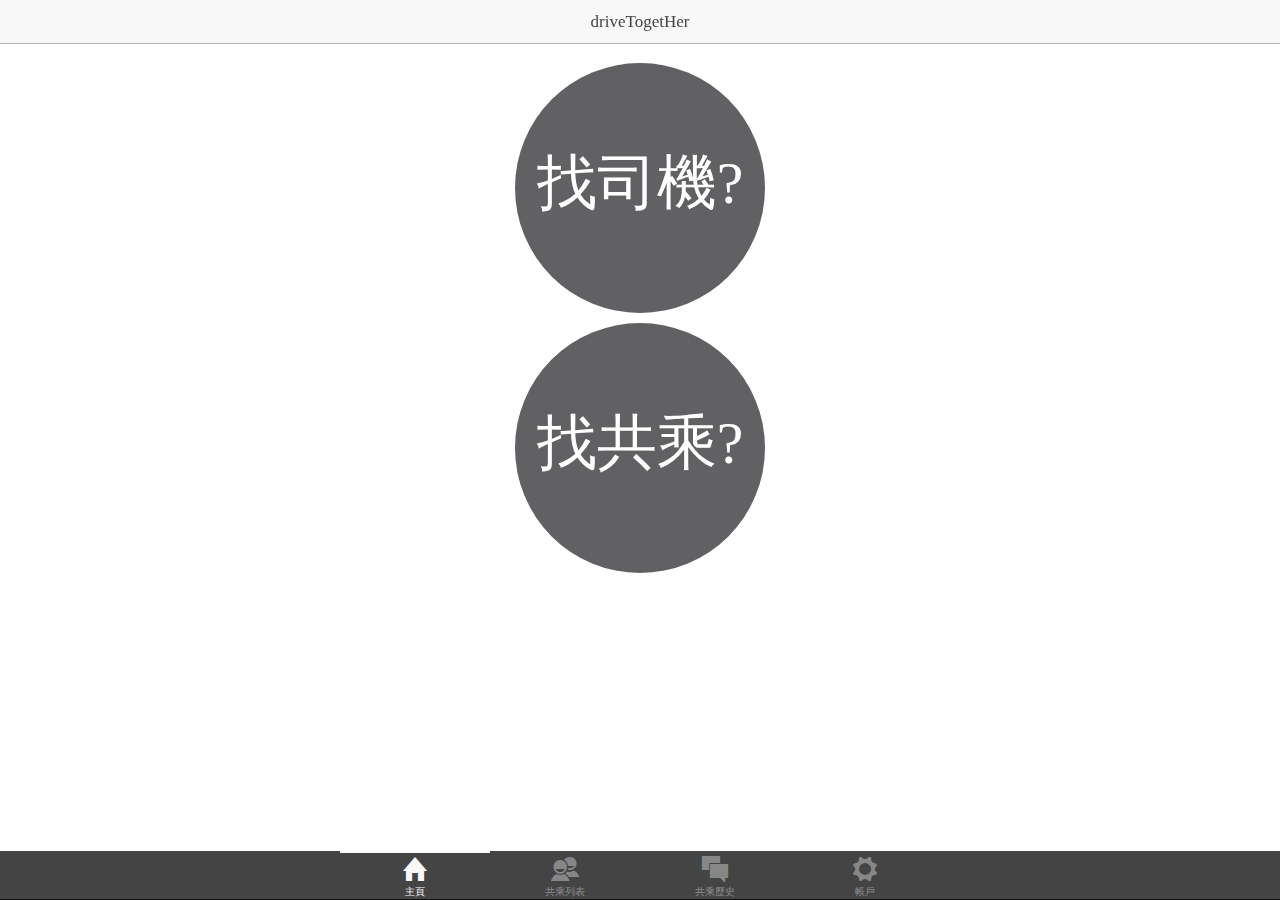
==== myApp/www/index.html @ 8c0c4105 "1.IONIC prototype 2.修改部分http.js為測試" ====
<!DOCTYPE html>
<html>
  <head>
    <meta charset="utf-8">
    <meta name="viewport" content="initial-scale=1, maximum-scale=1, user-scalable=no, width=device-width">
    <title></title>

    <link href="lib/ionic/css/ionic.css" rel="stylesheet">
    <link href="css/style.css" rel="stylesheet">

    <!-- IF using Sass (run gulp sass first), then uncomment below and remove the CSS includes above
    <link href="css/ionic.app.css" rel="stylesheet">
    -->

    <!-- ionic/angularjs js -->
    <script src="lib/ionic/js/ionic.bundle.js"></script>

    <!-- cordova script (this will be a 404 during development) -->
    <script src="cordova.js"></script>

    <!-- your app's js -->

    <script src="js/app.js"></script>
    <script src="js/controllers.js"></script>
    <script src="js/services.js"></script>
    <script src="js/passengerCtrl.js"></script>
    <script src="js/driverlistCtrl.js"></script>
    <script src="js/driveCtrl.js"></script>
    <script src="js/historyCtrl.js"></script>
  </head>
  <body ng-app="starter">
    <!--
      The nav bar that will be updated as we navigate between views.
    -->
    <ion-nav-bar class="bar-stable">
      <ion-nav-back-button>
      </ion-nav-back-button>
    </ion-nav-bar>
    <!--
      The views will be rendered in the <ion-nav-view> directive below
      Templates are in the /templates folder (but you could also
      have templates inline in this html file if you'd like).
    -->
    <ion-nav-view></ion-nav-view>
  </body>
</html>
---- myApp/www/lib/ionic/css/ionic.css ----
@charset "UTF-8";
/*!
 * Copyright 2015 Drifty Co.
 * http://drifty.com/
 *
 * Ionic, v1.3.0
 * A powerful HTML5 mobile app framework.
 * http://ionicframework.com/
 *
 * By @maxlynch, @benjsperry, @adamdbradley <3
 *
 * Licensed under the MIT license. Please see LICENSE for more information.
 *
 */
/*!
  Ionicons, v2.0.1
  Created by Ben Sperry for the Ionic Framework, http://ionicons.com/
  https://twitter.com/benjsperry  https://twitter.com/ionicframework
  MIT License: https://github.com/driftyco/ionicons

  Android-style icons originally built by Google’s
  Material Design Icons: https://github.com/google/material-design-icons
  used under CC BY http://creativecommons.org/licenses/by/4.0/
  Modified icons to fit ionicon’s grid from original.
*/
@font-face {
  font-family: "Ionicons";
  src: url("../fonts/ionicons.eot?v=2.0.1");
  src: url("../fonts/ionicons.eot?v=2.0.1#iefix") format("embedded-opentype"), url("../fonts/ionicons.ttf?v=2.0.1") format("truetype"), url("../fonts/ionicons.woff?v=2.0.1") format("woff"), url("../fonts/ionicons.woff") format("woff"), url("../fonts/ionicons.svg?v=2.0.1#Ionicons") format("svg");
  font-weight: normal;
  font-style: normal; }

.ion, .ionicons,
.ion-alert:before,
.ion-alert-circled:before,
.ion-android-add:before,
.ion-android-add-circle:before,
.ion-android-alarm-clock:before,
.ion-android-alert:before,
.ion-android-apps:before,
.ion-android-archive:before,
.ion-android-arrow-back:before,
.ion-android-arrow-down:before,
.ion-android-arrow-dropdown:before,
.ion-android-arrow-dropdown-circle:before,
.ion-android-arrow-dropleft:before,
.ion-android-arrow-dropleft-circle:before,
.ion-android-arrow-dropright:before,
.ion-android-arrow-dropright-circle:before,
.ion-android-arrow-dropup:before,
.ion-android-arrow-dropup-circle:before,
.ion-android-arrow-forward:before,
.ion-android-arrow-up:before,
.ion-android-attach:before,
.ion-android-bar:before,
.ion-android-bicycle:before,
.ion-android-boat:before,
.ion-android-bookmark:before,
.ion-android-bulb:before,
.ion-android-bus:before,
.ion-android-calendar:before,
.ion-android-call:before,
.ion-android-camera:before,
.ion-android-cancel:before,
.ion-android-car:before,
.ion-android-cart:before,
.ion-android-chat:before,
.ion-android-checkbox:before,
.ion-android-checkbox-blank:before,
.ion-android-checkbox-outline:before,
.ion-android-checkbox-outline-blank:before,
.ion-android-checkmark-circle:before,
.ion-android-clipboard:before,
.ion-android-close:before,
.ion-android-cloud:before,
.ion-android-cloud-circle:before,
.ion-android-cloud-done:before,
.ion-android-cloud-outline:before,
.ion-android-color-palette:before,
.ion-android-compass:before,
.ion-android-contact:before,
.ion-android-contacts:before,
.ion-android-contract:before,
.ion-android-create:before,
.ion-android-delete:before,
.ion-android-desktop:before,
.ion-android-document:before,
.ion-android-done:before,
.ion-android-done-all:before,
.ion-android-download:before,
.ion-android-drafts:before,
.ion-android-exit:before,
.ion-android-expand:before,
.ion-android-favorite:before,
.ion-android-favorite-outline:before,
.ion-android-film:before,
.ion-android-folder:before,
.ion-android-folder-open:before,
.ion-android-funnel:before,
.ion-android-globe:before,
.ion-android-hand:before,
.ion-android-hangout:before,
.ion-android-happy:before,
.ion-android-home:before,
.ion-android-image:before,
.ion-android-laptop:before,
.ion-android-list:before,
.ion-android-locate:before,
.ion-android-lock:before,
.ion-android-mail:before,
.ion-android-map:before,
.ion-android-menu:before,
.ion-android-microphone:before,
.ion-android-microphone-off:before,
.ion-android-more-horizontal:before,
.ion-android-more-vertical:before,
.ion-android-navigate:before,
.ion-android-notifications:before,
.ion-android-notifications-none:before,
.ion-android-notifications-off:before,
.ion-android-open:before,
.ion-android-options:before,
.ion-android-people:before,
.ion-android-person:before,
.ion-android-person-add:before,
.ion-android-phone-landscape:before,
.ion-android-phone-portrait:before,
.ion-android-pin:before,
.ion-android-plane:before,
.ion-android-playstore:before,
.ion-android-print:before,
.ion-android-radio-button-off:before,
.ion-android-radio-button-on:before,
.ion-android-refresh:before,
.ion-android-remove:before,
.ion-android-remove-circle:before,
.ion-android-restaurant:before,
.ion-android-sad:before,
.ion-android-search:before,
.ion-android-send:before,
.ion-android-settings:before,
.ion-android-share:before,
.ion-android-share-alt:before,
.ion-android-star:before,
.ion-android-star-half:before,
.ion-android-star-outline:before,
.ion-android-stopwatch:before,
.ion-android-subway:before,
.ion-android-sunny:before,
.ion-android-sync:before,
.ion-android-textsms:before,
.ion-android-time:before,
.ion-android-train:before,
.ion-android-unlock:before,
.ion-android-upload:before,
.ion-android-volume-down:before,
.ion-android-volume-mute:before,
.ion-android-volume-off:before,
.ion-android-volume-up:before,
.ion-android-walk:before,
.ion-android-warning:before,
.ion-android-watch:before,
.ion-android-wifi:before,
.ion-aperture:before,
.ion-archive:before,
.ion-arrow-down-a:before,
.ion-arrow-down-b:before,
.ion-arrow-down-c:before,
.ion-arrow-expand:before,
.ion-arrow-graph-down-left:before,
.ion-arrow-graph-down-right:before,
.ion-arrow-graph-up-left:before,
.ion-arrow-graph-up-right:before,
.ion-arrow-left-a:before,
.ion-arrow-left-b:before,
.ion-arrow-left-c:before,
.ion-arrow-move:before,
.ion-arrow-resize:before,
.ion-arrow-return-left:before,
.ion-arrow-return-right:before,
.ion-arrow-right-a:before,
.ion-arrow-right-b:before,
.ion-arrow-right-c:before,
.ion-arrow-shrink:before,
.ion-arrow-swap:before,
.ion-arrow-up-a:before,
.ion-arrow-up-b:before,
.ion-arrow-up-c:before,
.ion-asterisk:before,
.ion-at:before,
.ion-backspace:before,
.ion-backspace-outline:before,
.ion-bag:before,
.ion-battery-charging:before,
.ion-battery-empty:before,
.ion-battery-full:before,
.ion-battery-half:before,
.ion-battery-low:before,
.ion-beaker:before,
.ion-beer:before,
.ion-bluetooth:before,
.ion-bonfire:before,
.ion-bookmark:before,
.ion-bowtie:before,
.ion-briefcase:before,
.ion-bug:before,
.ion-calculator:before,
.ion-calendar:before,
.ion-camera:before,
.ion-card:before,
.ion-cash:before,
.ion-chatbox:before,
.ion-chatbox-working:before,
.ion-chatboxes:before,
.ion-chatbubble:before,
.ion-chatbubble-working:before,
.ion-chatbubbles:before,
.ion-checkmark:before,
.ion-checkmark-circled:before,
.ion-checkmark-round:before,
.ion-chevron-down:before,
.ion-chevron-left:before,
.ion-chevron-right:before,
.ion-chevron-up:before,
.ion-clipboard:before,
.ion-clock:before,
.ion-close:before,
.ion-close-circled:before,
.ion-close-round:before,
.ion-closed-captioning:before,
.ion-cloud:before,
.ion-code:before,
.ion-code-download:before,
.ion-code-working:before,
.ion-coffee:before,
.ion-compass:before,
.ion-compose:before,
.ion-connection-bars:before,
.ion-contrast:before,
.ion-crop:before,
.ion-cube:before,
.ion-disc:before,
.ion-document:before,
.ion-document-text:before,
.ion-drag:before,
.ion-earth:before,
.ion-easel:before,
.ion-edit:before,
.ion-egg:before,
.ion-eject:before,
.ion-email:before,
.ion-email-unread:before,
.ion-erlenmeyer-flask:before,
.ion-erlenmeyer-flask-bubbles:before,
.ion-eye:before,
.ion-eye-disabled:before,
.ion-female:before,
.ion-filing:before,
.ion-film-marker:before,
.ion-fireball:before,
.ion-flag:before,
.ion-flame:before,
.ion-flash:before,
.ion-flash-off:before,
.ion-folder:before,
.ion-fork:before,
.ion-fork-repo:before,
.ion-forward:before,
.ion-funnel:before,
.ion-gear-a:before,
.ion-gear-b:before,
.ion-grid:before,
.ion-hammer:before,
.ion-happy:before,
.ion-happy-outline:before,
.ion-headphone:before,
.ion-heart:before,
.ion-heart-broken:before,
.ion-help:before,
.ion-help-buoy:before,
.ion-help-circled:before,
.ion-home:before,
.ion-icecream:before,
.ion-image:before,
.ion-images:before,
.ion-information:before,
.ion-information-circled:before,
.ion-ionic:before,
.ion-ios-alarm:before,
.ion-ios-alarm-outline:before,
.ion-ios-albums:before,
.ion-ios-albums-outline:before,
.ion-ios-americanfootball:before,
.ion-ios-americanfootball-outline:before,
.ion-ios-analytics:before,
.ion-ios-analytics-outline:before,
.ion-ios-arrow-back:before,
.ion-ios-arrow-down:before,
.ion-ios-arrow-forward:before,
.ion-ios-arrow-left:before,
.ion-ios-arrow-right:before,
.ion-ios-arrow-thin-down:before,
.ion-ios-arrow-thin-left:before,
.ion-ios-arrow-thin-right:before,
.ion-ios-arrow-thin-up:before,
.ion-ios-arrow-up:before,
.ion-ios-at:before,
.ion-ios-at-outline:before,
.ion-ios-barcode:before,
.ion-ios-barcode-outline:before,
.ion-ios-baseball:before,
.ion-ios-baseball-outline:before,
.ion-ios-basketball:before,
.ion-ios-basketball-outline:before,
.ion-ios-bell:before,
.ion-ios-bell-outline:before,
.ion-ios-body:before,
.ion-ios-body-outline:before,
.ion-ios-bolt:before,
.ion-ios-bolt-outline:before,
.ion-ios-book:before,
.ion-ios-book-outline:before,
.ion-ios-bookmarks:before,
.ion-ios-bookmarks-outline:before,
.ion-ios-box:before,
.ion-ios-box-outline:before,
.ion-ios-briefcase:before,
.ion-ios-briefcase-outline:before,
.ion-ios-browsers:before,
.ion-ios-browsers-outline:before,
.ion-ios-calculator:before,
.ion-ios-calculator-outline:before,
.ion-ios-calendar:before,
.ion-ios-calendar-outline:before,
.ion-ios-camera:before,
.ion-ios-camera-outline:before,
.ion-ios-cart:before,
.ion-ios-cart-outline:before,
.ion-ios-chatboxes:before,
.ion-ios-chatboxes-outline:before,
.ion-ios-chatbubble:before,
.ion-ios-chatbubble-outline:before,
.ion-ios-checkmark:before,
.ion-ios-checkmark-empty:before,
.ion-ios-checkmark-outline:before,
.ion-ios-circle-filled:before,
.ion-ios-circle-outline:before,
.ion-ios-clock:before,
.ion-ios-clock-outline:before,
.ion-ios-close:before,
.ion-ios-close-empty:before,
.ion-ios-close-outline:before,
.ion-ios-cloud:before,
.ion-ios-cloud-download:before,
.ion-ios-cloud-download-outline:before,
.ion-ios-cloud-outline:before,
.ion-ios-cloud-upload:before,
.ion-ios-cloud-upload-outline:before,
.ion-ios-cloudy:before,
.ion-ios-cloudy-night:before,
.ion-ios-cloudy-night-outline:before,
.ion-ios-cloudy-outline:before,
.ion-ios-cog:before,
.ion-ios-cog-outline:before,
.ion-ios-color-filter:before,
.ion-ios-color-filter-outline:before,
.ion-ios-color-wand:before,
.ion-ios-color-wand-outline:before,
.ion-ios-compose:before,
.ion-ios-compose-outline:before,
.ion-ios-contact:before,
.ion-ios-contact-outline:before,
.ion-ios-copy:before,
.ion-ios-copy-outline:before,
.ion-ios-crop:before,
.ion-ios-crop-strong:before,
.ion-ios-download:before,
.ion-ios-download-outline:before,
.ion-ios-drag:before,
.ion-ios-email:before,
.ion-ios-email-outline:before,
.ion-ios-eye:before,
.ion-ios-eye-outline:before,
.ion-ios-fastforward:before,
.ion-ios-fastforward-outline:before,
.ion-ios-filing:before,
.ion-ios-filing-outline:before,
.ion-ios-film:before,
.ion-ios-film-outline:before,
.ion-ios-flag:before,
.ion-ios-flag-outline:before,
.ion-ios-flame:before,
.ion-ios-flame-outline:before,
.ion-ios-flask:before,
.ion-ios-flask-outline:before,
.ion-ios-flower:before,
.ion-ios-flower-outline:before,
.ion-ios-folder:before,
.ion-ios-folder-outline:before,
.ion-ios-football:before,
.ion-ios-football-outline:before,
.ion-ios-game-controller-a:before,
.ion-ios-game-controller-a-outline:before,
.ion-ios-game-controller-b:before,
.ion-ios-game-controller-b-outline:before,
.ion-ios-gear:before,
.ion-ios-gear-outline:before,
.ion-ios-glasses:before,
.ion-ios-glasses-outline:before,
.ion-ios-grid-view:before,
.ion-ios-grid-view-outline:before,
.ion-ios-heart:before,
.ion-ios-heart-outline:before,
.ion-ios-help:before,
.ion-ios-help-empty:before,
.ion-ios-help-outline:before,
.ion-ios-home:before,
.ion-ios-home-outline:before,
.ion-ios-infinite:before,
.ion-ios-infinite-outline:before,
.ion-ios-information:before,
.ion-ios-information-empty:before,
.ion-ios-information-outline:before,
.ion-ios-ionic-outline:before,
.ion-ios-keypad:before,
.ion-ios-keypad-outline:before,
.ion-ios-lightbulb:before,
.ion-ios-lightbulb-outline:before,
.ion-ios-list:before,
.ion-ios-list-outline:before,
.ion-ios-location:before,
.ion-ios-location-outline:before,
.ion-ios-locked:before,
.ion-ios-locked-outline:before,
.ion-ios-loop:before,
.ion-ios-loop-strong:before,
.ion-ios-medical:before,
.ion-ios-medical-outline:before,
.ion-ios-medkit:before,
.ion-ios-medkit-outline:before,
.ion-ios-mic:before,
.ion-ios-mic-off:before,
.ion-ios-mic-outline:before,
.ion-ios-minus:before,
.ion-ios-minus-empty:before,
.ion-ios-minus-outline:before,
.ion-ios-monitor:before,
.ion-ios-monitor-outline:before,
.ion-ios-moon:before,
.ion-ios-moon-outline:before,
.ion-ios-more:before,
.ion-ios-more-outline:before,
.ion-ios-musical-note:before,
.ion-ios-musical-notes:before,
.ion-ios-navigate:before,
.ion-ios-navigate-outline:before,
.ion-ios-nutrition:before,
.ion-ios-nutrition-outline:before,
.ion-ios-paper:before,
.ion-ios-paper-outline:before,
.ion-ios-paperplane:before,
.ion-ios-paperplane-outline:before,
.ion-ios-partlysunny:before,
.ion-ios-partlysunny-outline:before,
.ion-ios-pause:before,
.ion-ios-pause-outline:before,
.ion-ios-paw:before,
.ion-ios-paw-outline:before,
.ion-ios-people:before,
.ion-ios-people-outline:before,
.ion-ios-person:before,
.ion-ios-person-outline:before,
.ion-ios-personadd:before,
.ion-ios-personadd-outline:before,
.ion-ios-photos:before,
.ion-ios-photos-outline:before,
.ion-ios-pie:before,
.ion-ios-pie-outline:before,
.ion-ios-pint:before,
.ion-ios-pint-outline:before,
.ion-ios-play:before,
.ion-ios-play-outline:before,
.ion-ios-plus:before,
.ion-ios-plus-empty:before,
.ion-ios-plus-outline:before,
.ion-ios-pricetag:before,
.ion-ios-pricetag-outline:before,
.ion-ios-pricetags:before,
.ion-ios-pricetags-outline:before,
.ion-ios-printer:before,
.ion-ios-printer-outline:before,
.ion-ios-pulse:before,
.ion-ios-pulse-strong:before,
.ion-ios-rainy:before,
.ion-ios-rainy-outline:before,
.ion-ios-recording:before,
.ion-ios-recording-outline:before,
.ion-ios-redo:before,
.ion-ios-redo-outline:before,
.ion-ios-refresh:before,
.ion-ios-refresh-empty:before,
.ion-ios-refresh-outline:before,
.ion-ios-reload:before,
.ion-ios-reverse-camera:before,
.ion-ios-reverse-camera-outline:before,
.ion-ios-rewind:before,
.ion-ios-rewind-outline:before,
.ion-ios-rose:before,
.ion-ios-rose-outline:before,
.ion-ios-search:before,
.ion-ios-search-strong:before,
.ion-ios-settings:before,
.ion-ios-settings-strong:before,
.ion-ios-shuffle:before,
.ion-ios-shuffle-strong:before,
.ion-ios-skipbackward:before,
.ion-ios-skipbackward-outline:before,
.ion-ios-skipforward:before,
.ion-ios-skipforward-outline:before,
.ion-ios-snowy:before,
.ion-ios-speedometer:before,
.ion-ios-speedometer-outline:before,
.ion-ios-star:before,
.ion-ios-star-half:before,
.ion-ios-star-outline:before,
.ion-ios-stopwatch:before,
.ion-ios-stopwatch-outline:before,
.ion-ios-sunny:before,
.ion-ios-sunny-outline:before,
.ion-ios-telephone:before,
.ion-ios-telephone-outline:before,
.ion-ios-tennisball:before,
.ion-ios-tennisball-outline:before,
.ion-ios-thunderstorm:before,
.ion-ios-thunderstorm-outline:before,
.ion-ios-time:before,
.ion-ios-time-outline:before,
.ion-ios-timer:before,
.ion-ios-timer-outline:before,
.ion-ios-toggle:before,
.ion-ios-toggle-outline:before,
.ion-ios-trash:before,
.ion-ios-trash-outline:before,
.ion-ios-undo:before,
.ion-ios-undo-outline:before,
.ion-ios-unlocked:before,
.ion-ios-unlocked-outline:before,
.ion-ios-upload:before,
.ion-ios-upload-outline:before,
.ion-ios-videocam:before,
.ion-ios-videocam-outline:before,
.ion-ios-volume-high:before,
.ion-ios-volume-low:before,
.ion-ios-wineglass:before,
.ion-ios-wineglass-outline:before,
.ion-ios-world:before,
.ion-ios-world-outline:before,
.ion-ipad:before,
.ion-iphone:before,
.ion-ipod:before,
.ion-jet:before,
.ion-key:before,
.ion-knife:before,
.ion-laptop:before,
.ion-leaf:before,
.ion-levels:before,
.ion-lightbulb:before,
.ion-link:before,
.ion-load-a:before,
.ion-load-b:before,
.ion-load-c:before,
.ion-load-d:before,
.ion-location:before,
.ion-lock-combination:before,
.ion-locked:before,
.ion-log-in:before,
.ion-log-out:before,
.ion-loop:before,
.ion-magnet:before,
.ion-male:before,
.ion-man:before,
.ion-map:before,
.ion-medkit:before,
.ion-merge:before,
.ion-mic-a:before,
.ion-mic-b:before,
.ion-mic-c:before,
.ion-minus:before,
.ion-minus-circled:before,
.ion-minus-round:before,
.ion-model-s:before,
.ion-monitor:before,
.ion-more:before,
.ion-mouse:before,
.ion-music-note:before,
.ion-navicon:before,
.ion-navicon-round:before,
.ion-navigate:before,
.ion-network:before,
.ion-no-smoking:before,
.ion-nuclear:before,
.ion-outlet:before,
.ion-paintbrush:before,
.ion-paintbucket:before,
.ion-paper-airplane:before,
.ion-paperclip:before,
.ion-pause:before,
.ion-person:before,
.ion-person-add:before,
.ion-person-stalker:before,
.ion-pie-graph:before,
.ion-pin:before,
.ion-pinpoint:before,
.ion-pizza:before,
.ion-plane:before,
.ion-planet:before,
.ion-play:before,
.ion-playstation:before,
.ion-plus:before,
.ion-plus-circled:before,
.ion-plus-round:before,
.ion-podium:before,
.ion-pound:before,
.ion-power:before,
.ion-pricetag:before,
.ion-pricetags:before,
.ion-printer:before,
.ion-pull-request:before,
.ion-qr-scanner:before,
.ion-quote:before,
.ion-radio-waves:before,
.ion-record:before,
.ion-refresh:before,
.ion-reply:before,
.ion-reply-all:before,
.ion-ribbon-a:before,
.ion-ribbon-b:before,
.ion-sad:before,
.ion-sad-outline:before,
.ion-scissors:before,
.ion-search:before,
.ion-settings:before,
.ion-share:before,
.ion-shuffle:before,
.ion-skip-backward:before,
.ion-skip-forward:before,
.ion-social-android:before,
.ion-social-android-outline:before,
.ion-social-angular:before,
.ion-social-angular-outline:before,
.ion-social-apple:before,
.ion-social-apple-outline:before,
.ion-social-bitcoin:before,
.ion-social-bitcoin-outline:before,
.ion-social-buffer:before,
.ion-social-buffer-outline:before,
.ion-social-chrome:before,
.ion-social-chrome-outline:before,
.ion-social-codepen:before,
.ion-social-codepen-outline:before,
.ion-social-css3:before,
.ion-social-css3-outline:before,
.ion-social-designernews:before,
.ion-social-designernews-outline:before,
.ion-social-dribbble:before,
.ion-social-dribbble-outline:before,
.ion-social-dropbox:before,
.ion-social-dropbox-outline:before,
.ion-social-euro:before,
.ion-social-euro-outline:before,
.ion-social-facebook:before,
.ion-social-facebook-outline:before,
.ion-social-foursquare:before,
.ion-social-foursquare-outline:before,
.ion-social-freebsd-devil:before,
.ion-social-github:before,
.ion-social-github-outline:before,
.ion-social-google:before,
.ion-social-google-outline:before,
.ion-social-googleplus:before,
.ion-social-googleplus-outline:before,
.ion-social-hackernews:before,
.ion-social-hackernews-outline:before,
.ion-social-html5:before,
.ion-social-html5-outline:before,
.ion-social-instagram:before,
.ion-social-instagram-outline:before,
.ion-social-javascript:before,
.ion-social-javascript-outline:before,
.ion-social-linkedin:before,
.ion-social-linkedin-outline:before,
.ion-social-markdown:before,
.ion-social-nodejs:before,
.ion-social-octocat:before,
.ion-social-pinterest:before,
.ion-social-pinterest-outline:before,
.ion-social-python:before,
.ion-social-reddit:before,
.ion-social-reddit-outline:before,
.ion-social-rss:before,
.ion-social-rss-outline:before,
.ion-social-sass:before,
.ion-social-skype:before,
.ion-social-skype-outline:before,
.ion-social-snapchat:before,
.ion-social-snapchat-outline:before,
.ion-social-tumblr:before,
.ion-social-tumblr-outline:before,
.ion-social-tux:before,
.ion-social-twitch:before,
.ion-social-twitch-outline:before,
.ion-social-twitter:before,
.ion-social-twitter-outline:before,
.ion-social-usd:before,
.ion-social-usd-outline:before,
.ion-social-vimeo:before,
.ion-social-vimeo-outline:before,
.ion-social-whatsapp:before,
.ion-social-whatsapp-outline:before,
.ion-social-windows:before,
.ion-social-windows-outline:before,
.ion-social-wordpress:before,
.ion-social-wordpress-outline:before,
.ion-social-yahoo:before,
.ion-social-yahoo-outline:before,
.ion-social-yen:before,
.ion-social-yen-outline:before,
.ion-social-youtube:before,
.ion-social-youtube-outline:before,
.ion-soup-can:before,
.ion-soup-can-outline:before,
.ion-speakerphone:before,
.ion-speedometer:before,
.ion-spoon:before,
.ion-star:before,
.ion-stats-bars:before,
.ion-steam:before,
.ion-stop:before,
.ion-thermometer:before,
.ion-thumbsdown:before,
.ion-thumbsup:before,
.ion-toggle:before,
.ion-toggle-filled:before,
.ion-transgender:before,
.ion-trash-a:before,
.ion-trash-b:before,
.ion-trophy:before,
.ion-tshirt:before,
.ion-tshirt-outline:before,
.ion-umbrella:before,
.ion-university:before,
.ion-unlocked:before,
.ion-upload:before,
.ion-usb:before,
.ion-videocamera:before,
.ion-volume-high:before,
.ion-volume-low:before,
.ion-volume-medium:before,
.ion-volume-mute:before,
.ion-wand:before,
.ion-waterdrop:before,
.ion-wifi:before,
.ion-wineglass:before,
.ion-woman:before,
.ion-wrench:before,
.ion-xbox:before {
  display: inline-block;
  font-family: "Ionicons";
  speak: none;
  font-style: normal;
  font-weight: normal;
  font-variant: normal;
  text-transform: none;
  text-rendering: auto;
  line-height: 1;
  -webkit-font-smoothing: antialiased;
  -moz-osx-font-smoothing: grayscale; }

.ion-alert:before {
  content: ""; }

.ion-alert-circled:before {
  content: ""; }

.ion-android-add:before {
  content: ""; }

.ion-android-add-circle:before {
  content: ""; }

.ion-android-alarm-clock:before {
  content: ""; }

.ion-android-alert:before {
  content: ""; }

.ion-android-apps:before {
  content: ""; }

.ion-android-archive:before {
  content: ""; }

.ion-android-arrow-back:before {
  content: ""; }

.ion-android-arrow-down:before {
  content: ""; }

.ion-android-arrow-dropdown:before {
  content: ""; }

.ion-android-arrow-dropdown-circle:before {
  content: ""; }

.ion-android-arrow-dropleft:before {
  content: ""; }

.ion-android-arrow-dropleft-circle:before {
  content: ""; }

.ion-android-arrow-dropright:before {
  content: ""; }

.ion-android-arrow-dropright-circle:before {
  content: ""; }

.ion-android-arrow-dropup:before {
  content: ""; }

.ion-android-arrow-dropup-circle:before {
  content: ""; }

.ion-android-arrow-forward:before {
  content: ""; }

.ion-android-arrow-up:before {
  content: ""; }

.ion-android-attach:before {
  content: ""; }

.ion-android-bar:before {
  content: ""; }

.ion-android-bicycle:before {
  content: ""; }

.ion-android-boat:before {
  content: ""; }

.ion-android-bookmark:before {
  content: ""; }

.ion-android-bulb:before {
  content: ""; }

.ion-android-bus:before {
  content: ""; }

.ion-android-calendar:before {
  content: ""; }

.ion-android-call:before {
  content: ""; }

.ion-android-camera:before {
  content: ""; }

.ion-android-cancel:before {
  content: ""; }

.ion-android-car:before {
  content: ""; }

.ion-android-cart:before {
  content: ""; }

.ion-android-chat:before {
  content: ""; }

.ion-android-checkbox:before {
  content: ""; }

.ion-android-checkbox-blank:before {
  content: ""; }

.ion-android-checkbox-outline:before {
  content: ""; }

.ion-android-checkbox-outline-blank:before {
  content: ""; }

.ion-android-checkmark-circle:before {
  content: ""; }

.ion-android-clipboard:before {
  content: ""; }

.ion-android-close:before {
  content: ""; }

.ion-android-cloud:before {
  content: ""; }

.ion-android-cloud-circle:before {
  content: ""; }

.ion-android-cloud-done:before {
  content: ""; }

.ion-android-cloud-outline:before {
  content: ""; }

.ion-android-color-palette:before {
  content: ""; }

.ion-android-compass:before {
  content: ""; }

.ion-android-contact:before {
  content: ""; }

.ion-android-contacts:before {
  content: ""; }

.ion-android-contract:before {
  content: ""; }

.ion-android-create:before {
  content: ""; }

.ion-android-delete:before {
  content: ""; }

.ion-android-desktop:before {
  content: ""; }

.ion-android-document:before {
  content: ""; }

.ion-android-done:before {
  content: ""; }

.ion-android-done-all:before {
  content: ""; }

.ion-android-download:before {
  content: ""; }

.ion-android-drafts:before {
  content: ""; }

.ion-android-exit:before {
  content: ""; }

.ion-android-expand:before {
  content: ""; }

.ion-android-favorite:before {
  content: ""; }

.ion-android-favorite-outline:before {
  content: ""; }

.ion-android-film:before {
  content: ""; }

.ion-android-folder:before {
  content: ""; }

.ion-android-folder-open:before {
  content: ""; }

.ion-android-funnel:before {
  content: ""; }

.ion-android-globe:before {
  content: ""; }

.ion-android-hand:before {
  content: ""; }

.ion-android-hangout:before {
  content: ""; }

.ion-android-happy:before {
  content: ""; }

.ion-android-home:before {
  content: ""; }

.ion-android-image:before {
  content: ""; }

.ion-android-laptop:before {
  content: ""; }

.ion-android-list:before {
  content: ""; }

.ion-android-locate:before {
  content: ""; }

.ion-android-lock:before {
  content: ""; }

.ion-android-mail:before {
  content: ""; }

.ion-android-map:before {
  content: ""; }

.ion-android-menu:before {
  content: ""; }

.ion-android-microphone:before {
  content: ""; }

.ion-android-microphone-off:before {
  content: ""; }

.ion-android-more-horizontal:before {
  content: ""; }

.ion-android-more-vertical:before {
  content: ""; }

.ion-android-navigate:before {
  content: ""; }

.ion-android-notifications:before {
  content: ""; }

.ion-android-notifications-none:before {
  content: ""; }

.ion-android-notifications-off:before {
  content: ""; }

.ion-android-open:before {
  content: ""; }

.ion-android-options:before {
  content: ""; }

.ion-android-people:before {
  content: ""; }

.ion-android-person:before {
  content: ""; }

.ion-android-person-add:before {
  content: ""; }

.ion-android-phone-landscape:before {
  content: ""; }

.ion-android-phone-portrait:before {
  content: ""; }

.ion-android-pin:before {
  content: ""; }

.ion-android-plane:before {
  content: ""; }

.ion-android-playstore:before {
  content: ""; }

.ion-android-print:before {
  content: ""; }

.ion-android-radio-button-off:before {
  content: ""; }

.ion-android-radio-button-on:before {
  content: ""; }

.ion-android-refresh:before {
  content: ""; }

.ion-android-remove:before {
  content: ""; }

.ion-android-remove-circle:before {
  content: ""; }

.ion-android-restaurant:before {
  content: ""; }

.ion-android-sad:before {
  content: ""; }

.ion-android-search:before {
  content: ""; }

.ion-android-send:before {
  content: ""; }

.ion-android-settings:before {
  content: ""; }

.ion-android-share:before {
  content: ""; }

.ion-android-share-alt:before {
  content: ""; }

.ion-android-star:before {
  content: ""; }

.ion-android-star-half:before {
  content: ""; }

.ion-android-star-outline:before {
  content: ""; }

.ion-android-stopwatch:before {
  content: ""; }

.ion-android-subway:before {
  content: ""; }

.ion-android-sunny:before {
  content: ""; }

.ion-android-sync:before {
  content: ""; }

.ion-android-textsms:before {
  content: ""; }

.ion-android-time:before {
  content: ""; }

.ion-android-train:before {
  content: ""; }

.ion-android-unlock:before {
  content: ""; }

.ion-android-upload:before {
  content: ""; }

.ion-android-volume-down:before {
  content: ""; }

.ion-android-volume-mute:before {
  content: ""; }

.ion-android-volume-off:before {
  content: ""; }

.ion-android-volume-up:before {
  content: ""; }

.ion-android-walk:before {
  content: ""; }

.ion-android-warning:before {
  content: ""; }

.ion-android-watch:before {
  content: ""; }

.ion-android-wifi:before {
  content: ""; }

.ion-aperture:before {
  content: ""; }

.ion-archive:before {
  content: ""; }

.ion-arrow-down-a:before {
  content: ""; }

.ion-arrow-down-b:before {
  content: ""; }

.ion-arrow-down-c:before {
  content: ""; }

.ion-arrow-expand:before {
  content: ""; }

.ion-arrow-graph-down-left:before {
  content: ""; }

.ion-arrow-graph-down-right:before {
  content: ""; }

.ion-arrow-graph-up-left:before {
  content: ""; }

.ion-arrow-graph-up-right:before {
  content: ""; }

.ion-arrow-left-a:before {
  content: ""; }

.ion-arrow-left-b:before {
  content: ""; }

.ion-arrow-left-c:before {
  content: ""; }

.ion-arrow-move:before {
  content: ""; }

.ion-arrow-resize:before {
  content: ""; }

.ion-arrow-return-left:before {
  content: ""; }

.ion-arrow-return-right:before {
  content: ""; }

.ion-arrow-right-a:before {
  content: ""; }

.ion-arrow-right-b:before {
  content: ""; }

.ion-arrow-right-c:before {
  content: ""; }

.ion-arrow-shrink:before {
  content: ""; }

.ion-arrow-swap:before {
  content: ""; }

.ion-arrow-up-a:before {
  content: ""; }

.ion-arrow-up-b:before {
  content: ""; }

.ion-arrow-up-c:before {
  content: ""; }

.ion-asterisk:before {
  content: ""; }

.ion-at:before {
  content: ""; }

.ion-backspace:before {
  content: ""; }

.ion-backspace-outline:before {
  content: ""; }

.ion-bag:before {
  content: ""; }

.ion-battery-charging:before {
  content: ""; }

.ion-battery-empty:before {
  content: ""; }

.ion-battery-full:before {
  content: ""; }

.ion-battery-half:before {
  content: ""; }

.ion-battery-low:before {
  content: ""; }

.ion-beaker:before {
  content: ""; }

.ion-beer:before {
  content: ""; }

.ion-bluetooth:before {
  content: ""; }

.ion-bonfire:before {
  content: ""; }

.ion-bookmark:before {
  content: ""; }

.ion-bowtie:before {
  content: ""; }

.ion-briefcase:before {
  content: ""; }

.ion-bug:before {
  content: ""; }

.ion-calculator:before {
  content: ""; }

.ion-calendar:before {
  content: ""; }

.ion-camera:before {
  content: ""; }

.ion-card:before {
  content: ""; }

.ion-cash:before {
  content: ""; }

.ion-chatbox:before {
  content: ""; }

.ion-chatbox-working:before {
  content: ""; }

.ion-chatboxes:before {
  content: ""; }

.ion-chatbubble:before {
  content: ""; }

.ion-chatbubble-working:before {
  content: ""; }

.ion-chatbubbles:before {
  content: ""; }

.ion-checkmark:before {
  content: ""; }

.ion-checkmark-circled:before {
  content: ""; }

.ion-checkmark-round:before {
  content: ""; }

.ion-chevron-down:before {
  content: ""; }

.ion-chevron-left:before {
  content: ""; }

.ion-chevron-right:before {
  content: ""; }

.ion-chevron-up:before {
  content: ""; }

.ion-clipboard:before {
  content: ""; }

.ion-clock:before {
  content: ""; }

.ion-close:before {
  content: ""; }

.ion-close-circled:before {
  content: ""; }

.ion-close-round:before {
  content: ""; }

.ion-closed-captioning:before {
  content: ""; }

.ion-cloud:before {
  content: ""; }

.ion-code:before {
  content: ""; }

.ion-code-download:before {
  content: ""; }

.ion-code-working:before {
  content: ""; }

.ion-coffee:before {
  content: ""; }

.ion-compass:before {
  content: ""; }

.ion-compose:before {
  content: ""; }

.ion-connection-bars:before {
  content: ""; }

.ion-contrast:before {
  content: ""; }

.ion-crop:before {
  content: ""; }

.ion-cube:before {
  content: ""; }

.ion-disc:before {
  content: ""; }

.ion-document:before {
  content: ""; }

.ion-document-text:before {
  content: ""; }

.ion-drag:before {
  content: ""; }

.ion-earth:before {
  content: ""; }

.ion-easel:before {
  content: ""; }

.ion-edit:before {
  content: ""; }

.ion-egg:before {
  content: ""; }

.ion-eject:before {
  content: ""; }

.ion-email:before {
  content: ""; }

.ion-email-unread:before {
  content: ""; }

.ion-erlenmeyer-flask:before {
  content: ""; }

.ion-erlenmeyer-flask-bubbles:before {
  content: ""; }

.ion-eye:before {
  content: ""; }

.ion-eye-disabled:before {
  content: ""; }

.ion-female:before {
  content: ""; }

.ion-filing:before {
  content: ""; }

.ion-film-marker:before {
  content: ""; }

.ion-fireball:before {
  content: ""; }

.ion-flag:before {
  content: ""; }

.ion-flame:before {
  content: ""; }

.ion-flash:before {
  content: ""; }

.ion-flash-off:before {
  content: ""; }

.ion-folder:before {
  content: ""; }

.ion-fork:before {
  content: ""; }

.ion-fork-repo:before {
  content: ""; }

.ion-forward:before {
  content: ""; }

.ion-funnel:before {
  content: ""; }

.ion-gear-a:before {
  content: ""; }

.ion-gear-b:before {
  content: ""; }

.ion-grid:before {
  content: ""; }

.ion-hammer:before {
  content: ""; }

.ion-happy:before {
  content: ""; }

.ion-happy-outline:before {
  content: ""; }

.ion-headphone:before {
  content: ""; }

.ion-heart:before {
  content: ""; }

.ion-heart-broken:before {
  content: ""; }

.ion-help:before {
  content: ""; }

.ion-help-buoy:before {
  content: ""; }

.ion-help-circled:before {
  content: ""; }

.ion-home:before {
  content: ""; }

.ion-icecream:before {
  content: ""; }

.ion-image:before {
  content: ""; }

.ion-images:before {
  content: ""; }

.ion-information:before {
  content: ""; }

.ion-information-circled:before {
  content: ""; }

.ion-ionic:before {
  content: ""; }

.ion-ios-alarm:before {
  content: ""; }

.ion-ios-alarm-outline:before {
  content: ""; }

.ion-ios-albums:before {
  content: ""; }

.ion-ios-albums-outline:before {
  content: ""; }

.ion-ios-americanfootball:before {
  content: ""; }

.ion-ios-americanfootball-outline:before {
  content: ""; }

.ion-ios-analytics:before {
  content: ""; }

.ion-ios-analytics-outline:before {
  content: ""; }

.ion-ios-arrow-back:before {
  content: ""; }

.ion-ios-arrow-down:before {
  content: ""; }

.ion-ios-arrow-forward:before {
  content: ""; }

.ion-ios-arrow-left:before {
  content: ""; }

.ion-ios-arrow-right:before {
  content: ""; }

.ion-ios-arrow-thin-down:before {
  content: ""; }

.ion-ios-arrow-thin-left:before {
  content: ""; }

.ion-ios-arrow-thin-right:before {
  content: ""; }

.ion-ios-arrow-thin-up:before {
  content: ""; }

.ion-ios-arrow-up:before {
  content: ""; }

.ion-ios-at:before {
  content: ""; }

.ion-ios-at-outline:before {
  content: ""; }

.ion-ios-barcode:before {
  content: ""; }

.ion-ios-barcode-outline:before {
  content: ""; }

.ion-ios-baseball:before {
  content: ""; }

.ion-ios-baseball-outline:before {
  content: ""; }

.ion-ios-basketball:before {
  content: ""; }

.ion-ios-basketball-outline:before {
  content: ""; }

.ion-ios-bell:before {
  content: ""; }

.ion-ios-bell-outline:before {
  content: ""; }

.ion-ios-body:before {
  content: ""; }

.ion-ios-body-outline:before {
  content: ""; }

.ion-ios-bolt:before {
  content: ""; }

.ion-ios-bolt-outline:before {
  content: ""; }

.ion-ios-book:before {
  content: ""; }

.ion-ios-book-outline:before {
  content: ""; }

.ion-ios-bookmarks:before {
  content: ""; }

.ion-ios-bookmarks-outline:before {
  content: ""; }

.ion-ios-box:before {
  content: ""; }

.ion-ios-box-outline:before {
  content: ""; }

.ion-ios-briefcase:before {
  content: ""; }

.ion-ios-briefcase-outline:before {
  content: ""; }

.ion-ios-browsers:before {
  content: ""; }

.ion-ios-browsers-outline:before {
  content: ""; }

.ion-ios-calculator:before {
  content: ""; }

.ion-ios-calculator-outline:before {
  content: ""; }

.ion-ios-calendar:before {
  content: ""; }

.ion-ios-calendar-outline:before {
  content: ""; }

.ion-ios-camera:before {
  content: ""; }

.ion-ios-camera-outline:before {
  content: ""; }

.ion-ios-cart:before {
  content: ""; }

.ion-ios-cart-outline:before {
  content: ""; }

.ion-ios-chatboxes:before {
  content: ""; }

.ion-ios-chatboxes-outline:before {
  content: ""; }

.ion-ios-chatbubble:before {
  content: ""; }

.ion-ios-chatbubble-outline:before {
  content: ""; }

.ion-ios-checkmark:before {
  content: ""; }

.ion-ios-checkmark-empty:before {
  content: ""; }

.ion-ios-checkmark-outline:before {
  content: ""; }

.ion-ios-circle-filled:before {
  content: ""; }

.ion-ios-circle-outline:before {
  content: ""; }

.ion-ios-clock:before {
  content: ""; }

.ion-ios-clock-outline:before {
  content: ""; }

.ion-ios-close:before {
  content: ""; }

.ion-ios-close-empty:before {
  content: ""; }

.ion-ios-close-outline:before {
  content: ""; }

.ion-ios-cloud:before {
  content: ""; }

.ion-ios-cloud-download:before {
  content: ""; }

.ion-ios-cloud-download-outline:before {
  content: ""; }

.ion-ios-cloud-outline:before {
  content: ""; }

.ion-ios-cloud-upload:before {
  content: ""; }

.ion-ios-cloud-upload-outline:before {
  content: ""; }

.ion-ios-cloudy:before {
  content: ""; }

.ion-ios-cloudy-night:before {
  content: ""; }

.ion-ios-cloudy-night-outline:before {
  content: ""; }

.ion-ios-cloudy-outline:before {
  content: ""; }

.ion-ios-cog:before {
  content: ""; }

.ion-ios-cog-outline:before {
  content: ""; }

.ion-ios-color-filter:before {
  content: ""; }

.ion-ios-color-filter-outline:before {
  content: ""; }

.ion-ios-color-wand:before {
  content: ""; }

.ion-ios-color-wand-outline:before {
  content: ""; }

.ion-ios-compose:before {
  content: ""; }

.ion-ios-compose-outline:before {
  content: ""; }

.ion-ios-contact:before {
  content: ""; }

.ion-ios-contact-outline:before {
  content: ""; }

.ion-ios-copy:before {
  content: ""; }

.ion-ios-copy-outline:before {
  content: ""; }

.ion-ios-crop:before {
  content: ""; }

.ion-ios-crop-strong:before {
  content: ""; }

.ion-ios-download:before {
  content: ""; }

.ion-ios-download-outline:before {
  content: ""; }

.ion-ios-drag:before {
  content: ""; }

.ion-ios-email:before {
  content: ""; }

.ion-ios-email-outline:before {
  content: ""; }

.ion-ios-eye:before {
  content: ""; }

.ion-ios-eye-outline:before {
  content: ""; }

.ion-ios-fastforward:before {
  content: ""; }

.ion-ios-fastforward-outline:before {
  content: ""; }

.ion-ios-filing:before {
  content: ""; }

.ion-ios-filing-outline:before {
  content: ""; }

.ion-ios-film:before {
  content: ""; }

.ion-ios-film-outline:before {
  content: ""; }

.ion-ios-flag:before {
  content: ""; }

.ion-ios-flag-outline:before {
  content: ""; }

.ion-ios-flame:before {
  content: ""; }

.ion-ios-flame-outline:before {
  content: ""; }

.ion-ios-flask:before {
  content: ""; }

.ion-ios-flask-outline:before {
  content: ""; }

.ion-ios-flower:before {
  content: ""; }

.ion-ios-flower-outline:before {
  content: ""; }

.ion-ios-folder:before {
  content: ""; }

.ion-ios-folder-outline:before {
  content: ""; }

.ion-ios-football:before {
  content: ""; }

.ion-ios-football-outline:before {
  content: ""; }

.ion-ios-game-controller-a:before {
  content: ""; }

.ion-ios-game-controller-a-outline:before {
  content: ""; }

.ion-ios-game-controller-b:before {
  content: ""; }

.ion-ios-game-controller-b-outline:before {
  content: ""; }

.ion-ios-gear:before {
  content: ""; }

.ion-ios-gear-outline:before {
  content: ""; }

.ion-ios-glasses:before {
  content: ""; }

.ion-ios-glasses-outline:before {
  content: ""; }

.ion-ios-grid-view:before {
  content: ""; }

.ion-ios-grid-view-outline:before {
  content: ""; }

.ion-ios-heart:before {
  content: ""; }

.ion-ios-heart-outline:before {
  content: ""; }

.ion-ios-help:before {
  content: ""; }

.ion-ios-help-empty:before {
  content: ""; }

.ion-ios-help-outline:before {
  content: ""; }

.ion-ios-home:before {
  content: ""; }

.ion-ios-home-outline:before {
  content: ""; }

.ion-ios-infinite:before {
  content: ""; }

.ion-ios-infinite-outline:before {
  content: ""; }

.ion-ios-information:before {
  content: ""; }

.ion-ios-information-empty:before {
  content: ""; }

.ion-ios-information-outline:before {
  content: ""; }

.ion-ios-ionic-outline:before {
  content: ""; }

.ion-ios-keypad:before {
  content: ""; }

.ion-ios-keypad-outline:before {
  content: ""; }

.ion-ios-lightbulb:before {
  content: ""; }

.ion-ios-lightbulb-outline:before {
  content: ""; }

.ion-ios-list:before {
  content: ""; }

.ion-ios-list-outline:before {
  content: ""; }

.ion-ios-location:before {
  content: ""; }

.ion-ios-location-outline:before {
  content: ""; }

.ion-ios-locked:before {
  content: ""; }

.ion-ios-locked-outline:before {
  content: ""; }

.ion-ios-loop:before {
  content: ""; }

.ion-ios-loop-strong:before {
  content: ""; }

.ion-ios-medical:before {
  content: ""; }

.ion-ios-medical-outline:before {
  content: ""; }

.ion-ios-medkit:before {
  content: ""; }

.ion-ios-medkit-outline:before {
  content: ""; }

.ion-ios-mic:before {
  content: ""; }

.ion-ios-mic-off:before {
  content: ""; }

.ion-ios-mic-outline:before {
  content: ""; }

.ion-ios-minus:before {
  content: ""; }

.ion-ios-minus-empty:before {
  content: ""; }

.ion-ios-minus-outline:before {
  content: ""; }

.ion-ios-monitor:before {
  content: ""; }

.ion-ios-monitor-outline:before {
  content: ""; }

.ion-ios-moon:before {
  content: ""; }

.ion-ios-moon-outline:before {
  content: ""; }

.ion-ios-more:before {
  content: ""; }

.ion-ios-more-outline:before {
  content: ""; }

.ion-ios-musical-note:before {
  content: ""; }

.ion-ios-musical-notes:before {
  content: ""; }

.ion-ios-navigate:before {
  content: ""; }

.ion-ios-navigate-outline:before {
  content: ""; }

.ion-ios-nutrition:before {
  content: ""; }

.ion-ios-nutrition-outline:before {
  content: ""; }

.ion-ios-paper:before {
  content: ""; }

.ion-ios-paper-outline:before {
  content: ""; }

.ion-ios-paperplane:before {
  content: ""; }

.ion-ios-paperplane-outline:before {
  content: ""; }

.ion-ios-partlysunny:before {
  content: ""; }

.ion-ios-partlysunny-outline:before {
  content: ""; }

.ion-ios-pause:before {
  content: ""; }

.ion-ios-pause-outline:before {
  content: ""; }

.ion-ios-paw:before {
  content: ""; }

.ion-ios-paw-outline:before {
  content: ""; }

.ion-ios-people:before {
  content: ""; }

.ion-ios-people-outline:before {
  content: ""; }

.ion-ios-person:before {
  content: ""; }

.ion-ios-person-outline:before {
  content: ""; }

.ion-ios-personadd:before {
  content: ""; }

.ion-ios-personadd-outline:before {
  content: ""; }

.ion-ios-photos:before {
  content: ""; }

.ion-ios-photos-outline:before {
  content: ""; }

.ion-ios-pie:before {
  content: ""; }

.ion-ios-pie-outline:before {
  content: ""; }

.ion-ios-pint:before {
  content: ""; }

.ion-ios-pint-outline:before {
  content: ""; }

.ion-ios-play:before {
  content: ""; }

.ion-ios-play-outline:before {
  content: ""; }

.ion-ios-plus:before {
  content: ""; }

.ion-ios-plus-empty:before {
  content: ""; }

.ion-ios-plus-outline:before {
  content: ""; }

.ion-ios-pricetag:before {
  content: ""; }

.ion-ios-pricetag-outline:before {
  content: ""; }

.ion-ios-pricetags:before {
  content: ""; }

.ion-ios-pricetags-outline:before {
  content: ""; }

.ion-ios-printer:before {
  content: ""; }

.ion-ios-printer-outline:before {
  content: ""; }

.ion-ios-pulse:before {
  content: ""; }

.ion-ios-pulse-strong:before {
  content: ""; }

.ion-ios-rainy:before {
  content: ""; }

.ion-ios-rainy-outline:before {
  content: ""; }

.ion-ios-recording:before {
  content: ""; }

.ion-ios-recording-outline:before {
  content: ""; }

.ion-ios-redo:before {
  content: ""; }

.ion-ios-redo-outline:before {
  content: ""; }

.ion-ios-refresh:before {
  content: ""; }

.ion-ios-refresh-empty:before {
  content: ""; }

.ion-ios-refresh-outline:before {
  content: ""; }

.ion-ios-reload:before {
  content: ""; }

.ion-ios-reverse-camera:before {
  content: ""; }

.ion-ios-reverse-camera-outline:before {
  content: ""; }

.ion-ios-rewind:before {
  content: ""; }

.ion-ios-rewind-outline:before {
  content: ""; }

.ion-ios-rose:before {
  content: ""; }

.ion-ios-rose-outline:before {
  content: ""; }

.ion-ios-search:before {
  content: ""; }

.ion-ios-search-strong:before {
  content: ""; }

.ion-ios-settings:before {
  content: ""; }

.ion-ios-settings-strong:before {
  content: ""; }

.ion-ios-shuffle:before {
  content: ""; }

.ion-ios-shuffle-strong:before {
  content: ""; }

.ion-ios-skipbackward:before {
  content: ""; }

.ion-ios-skipbackward-outline:before {
  content: ""; }

.ion-ios-skipforward:before {
  content: ""; }

.ion-ios-skipforward-outline:before {
  content: ""; }

.ion-ios-snowy:before {
  content: ""; }

.ion-ios-speedometer:before {
  content: ""; }

.ion-ios-speedometer-outline:before {
  content: ""; }

.ion-ios-star:before {
  content: ""; }

.ion-ios-star-half:before {
  content: ""; }

.ion-ios-star-outline:before {
  content: ""; }

.ion-ios-stopwatch:before {
  content: ""; }

.ion-ios-stopwatch-outline:before {
  content: ""; }

.ion-ios-sunny:before {
  content: ""; }

.ion-ios-sunny-outline:before {
  content: ""; }

.ion-ios-telephone:before {
  content: ""; }

.ion-ios-telephone-outline:before {
  content: ""; }

.ion-ios-tennisball:before {
  content: ""; }

.ion-ios-tennisball-outline:before {
  content: ""; }

.ion-ios-thunderstorm:before {
  content: ""; }

.ion-ios-thunderstorm-outline:before {
  content: ""; }

.ion-ios-time:before {
  content: ""; }

.ion-ios-time-outline:before {
  content: ""; }

.ion-ios-timer:before {
  content: ""; }

.ion-ios-timer-outline:before {
  content: ""; }

.ion-ios-toggle:before {
  content: ""; }

.ion-ios-toggle-outline:before {
  content: ""; }

.ion-ios-trash:before {
  content: ""; }

.ion-ios-trash-outline:before {
  content: ""; }

.ion-ios-undo:before {
  content: ""; }

.ion-ios-undo-outline:before {
  content: ""; }

.ion-ios-unlocked:before {
  content: ""; }

.ion-ios-unlocked-outline:before {
  content: ""; }

.ion-ios-upload:before {
  content: ""; }

.ion-ios-upload-outline:before {
  content: ""; }

.ion-ios-videocam:before {
  content: ""; }

.ion-ios-videocam-outline:before {
  content: ""; }

.ion-ios-volume-high:before {
  content: ""; }

.ion-ios-volume-low:before {
  content: ""; }

.ion-ios-wineglass:before {
  content: ""; }

.ion-ios-wineglass-outline:before {
  content: ""; }

.ion-ios-world:before {
  content: ""; }

.ion-ios-world-outline:before {
  content: ""; }

.ion-ipad:before {
  content: ""; }

.ion-iphone:before {
  content: ""; }

.ion-ipod:before {
  content: ""; }

.ion-jet:before {
  content: ""; }

.ion-key:before {
  content: ""; }

.ion-knife:before {
  content: ""; }

.ion-laptop:before {
  content: ""; }

.ion-leaf:before {
  content: ""; }

.ion-levels:before {
  content: ""; }

.ion-lightbulb:before {
  content: ""; }

.ion-link:before {
  content: ""; }

.ion-load-a:before {
  content: ""; }

.ion-load-b:before {
  content: ""; }

.ion-load-c:before {
  content: ""; }

.ion-load-d:before {
  content: ""; }

.ion-location:before {
  content: ""; }

.ion-lock-combination:before {
  content: ""; }

.ion-locked:before {
  content: ""; }

.ion-log-in:before {
  content: ""; }

.ion-log-out:before {
  content: ""; }

.ion-loop:before {
  content: ""; }

.ion-magnet:before {
  content: ""; }

.ion-male:before {
  content: ""; }

.ion-man:before {
  content: ""; }

.ion-map:before {
  content: ""; }

.ion-medkit:before {
  content: ""; }

.ion-merge:before {
  content: ""; }

.ion-mic-a:before {
  content: ""; }

.ion-mic-b:before {
  content: ""; }

.ion-mic-c:before {
  content: ""; }

.ion-minus:before {
  content: ""; }

.ion-minus-circled:before {
  content: ""; }

.ion-minus-round:before {
  content: ""; }

.ion-model-s:before {
  content: ""; }

.ion-monitor:before {
  content: ""; }

.ion-more:before {
  content: ""; }

.ion-mouse:before {
  content: ""; }

.ion-music-note:before {
  content: ""; }

.ion-navicon:before {
  content: ""; }

.ion-navicon-round:before {
  content: ""; }

.ion-navigate:before {
  content: ""; }

.ion-network:before {
  content: ""; }

.ion-no-smoking:before {
  content: ""; }

.ion-nuclear:before {
  content: ""; }

.ion-outlet:before {
  content: ""; }

.ion-paintbrush:before {
  content: ""; }

.ion-paintbucket:before {
  content: ""; }

.ion-paper-airplane:before {
  content: ""; }

.ion-paperclip:before {
  content: ""; }

.ion-pause:before {
  content: ""; }

.ion-person:before {
  content: ""; }

.ion-person-add:before {
  content: ""; }

.ion-person-stalker:before {
  content: ""; }

.ion-pie-graph:before {
  content: ""; }

.ion-pin:before {
  content: ""; }

.ion-pinpoint:before {
  content: ""; }

.ion-pizza:before {
  content: ""; }

.ion-plane:before {
  content: ""; }

.ion-planet:before {
  content: ""; }

.ion-play:before {
  content: ""; }

.ion-playstation:before {
  content: ""; }

.ion-plus:before {
  content: ""; }

.ion-plus-circled:before {
  content: ""; }

.ion-plus-round:before {
  content: ""; }

.ion-podium:before {
  content: ""; }

.ion-pound:before {
  content: ""; }

.ion-power:before {
  content: ""; }

.ion-pricetag:before {
  content: ""; }

.ion-pricetags:before {
  content: ""; }

.ion-printer:before {
  content: ""; }

.ion-pull-request:before {
  content: ""; }

.ion-qr-scanner:before {
  content: ""; }

.ion-quote:before {
  content: ""; }

.ion-radio-waves:before {
  content: ""; }

.ion-record:before {
  content: ""; }

.ion-refresh:before {
  content: ""; }

.ion-reply:before {
  content: ""; }

.ion-reply-all:before {
  content: ""; }

.ion-ribbon-a:before {
  content: ""; }

.ion-ribbon-b:before {
  content: ""; }

.ion-sad:before {
  content: ""; }

.ion-sad-outline:before {
  content: ""; }

.ion-scissors:before {
  content: ""; }

.ion-search:before {
  content: ""; }

.ion-settings:before {
  content: ""; }

.ion-share:before {
  content: ""; }

.ion-shuffle:before {
  content: ""; }

.ion-skip-backward:before {
  content: ""; }

.ion-skip-forward:before {
  content: ""; }

.ion-social-android:before {
  content: ""; }

.ion-social-android-outline:before {
  content: ""; }

.ion-social-angular:before {
  content: ""; }

.ion-social-angular-outline:before {
  content: ""; }

.ion-social-apple:before {
  content: ""; }

.ion-social-apple-outline:before {
  content: ""; }

.ion-social-bitcoin:before {
  content: ""; }

.ion-social-bitcoin-outline:before {
  content: ""; }

.ion-social-buffer:before {
  content: ""; }

.ion-social-buffer-outline:before {
  content: ""; }

.ion-social-chrome:before {
  content: ""; }

.ion-social-chrome-outline:before {
  content: ""; }

.ion-social-codepen:before {
  content: ""; }

.ion-social-codepen-outline:before {
  content: ""; }

.ion-social-css3:before {
  content: ""; }

.ion-social-css3-outline:before {
  content: ""; }

.ion-social-designernews:before {
  content: ""; }

.ion-social-designernews-outline:before {
  content: ""; }

.ion-social-dribbble:before {
  content: ""; }

.ion-social-dribbble-outline:before {
  content: ""; }

.ion-social-dropbox:before {
  content: ""; }

.ion-social-dropbox-outline:before {
  content: ""; }

.ion-social-euro:before {
  content: ""; }

.ion-social-euro-outline:before {
  content: ""; }

.ion-social-facebook:before {
  content: ""; }

.ion-social-facebook-outline:before {
  content: ""; }

.ion-social-foursquare:before {
  content: ""; }

.ion-social-foursquare-outline:before {
  content: ""; }

.ion-social-freebsd-devil:before {
  content: ""; }

.ion-social-github:before {
  content: ""; }

.ion-social-github-outline:before {
  content: ""; }

.ion-social-google:before {
  content: ""; }

.ion-social-google-outline:before {
  content: ""; }

.ion-social-googleplus:before {
  content: ""; }

.ion-social-googleplus-outline:before {
  content: ""; }

.ion-social-hackernews:before {
  content: ""; }

.ion-social-hackernews-outline:before {
  content: ""; }

.ion-social-html5:before {
  content: ""; }

.ion-social-html5-outline:before {
  content: ""; }

.ion-social-instagram:before {
  content: ""; }

.ion-social-instagram-outline:before {
  content: ""; }

.ion-social-javascript:before {
  content: ""; }

.ion-social-javascript-outline:before {
  content: ""; }

.ion-social-linkedin:before {
  content: ""; }

.ion-social-linkedin-outline:before {
  content: ""; }

.ion-social-markdown:before {
  content: ""; }

.ion-social-nodejs:before {
  content: ""; }

.ion-social-octocat:before {
  content: ""; }

.ion-social-pinterest:before {
  content: ""; }

.ion-social-pinterest-outline:before {
  content: ""; }

.ion-social-python:before {
  content: ""; }

.ion-social-reddit:before {
  content: ""; }

.ion-social-reddit-outline:before {
  content: ""; }

.ion-social-rss:before {
  content: ""; }

.ion-social-rss-outline:before {
  content: ""; }

.ion-social-sass:before {
  content: ""; }

.ion-social-skype:before {
  content: ""; }

.ion-social-skype-outline:before {
  content: ""; }

.ion-social-snapchat:before {
  content: ""; }

.ion-social-snapchat-outline:before {
  content: ""; }

.ion-social-tumblr:before {
  content: ""; }

.ion-social-tumblr-outline:before {
  content: ""; }

.ion-social-tux:before {
  content: ""; }

.ion-social-twitch:before {
  content: ""; }

.ion-social-twitch-outline:before {
  content: ""; }

.ion-social-twitter:before {
  content: ""; }

.ion-social-twitter-outline:before {
  content: ""; }

.ion-social-usd:before {
  content: ""; }

.ion-social-usd-outline:before {
  content: ""; }

.ion-social-vimeo:before {
  content: ""; }

.ion-social-vimeo-outline:before {
  content: ""; }

.ion-social-whatsapp:before {
  content: ""; }

.ion-social-whatsapp-outline:before {
  content: ""; }

.ion-social-windows:before {
  content: ""; }

.ion-social-windows-outline:before {
  content: ""; }

.ion-social-wordpress:before {
  content: ""; }

.ion-social-wordpress-outline:before {
  content: ""; }

.ion-social-yahoo:before {
  content: ""; }

.ion-social-yahoo-outline:before {
  content: ""; }

.ion-social-yen:before {
  content: ""; }

.ion-social-yen-outline:before {
  content: ""; }

.ion-social-youtube:before {
  content: ""; }

.ion-social-youtube-outline:before {
  content: ""; }

.ion-soup-can:before {
  content: ""; }

.ion-soup-can-outline:before {
  content: ""; }

.ion-speakerphone:before {
  content: ""; }

.ion-speedometer:before {
  content: ""; }

.ion-spoon:before {
  content: ""; }

.ion-star:before {
  content: ""; }

.ion-stats-bars:before {
  content: ""; }

.ion-steam:before {
  content: ""; }

.ion-stop:before {
  content: ""; }

.ion-thermometer:before {
  content: ""; }

.ion-thumbsdown:before {
  content: ""; }

.ion-thumbsup:before {
  content: ""; }

.ion-toggle:before {
  content: ""; }

.ion-toggle-filled:before {
  content: ""; }

.ion-transgender:before {
  content: ""; }

.ion-trash-a:before {
  content: ""; }

.ion-trash-b:before {
  content: ""; }

.ion-trophy:before {
  content: ""; }

.ion-tshirt:before {
  content: ""; }

.ion-tshirt-outline:before {
  content: ""; }

.ion-umbrella:before {
  content: ""; }

.ion-university:before {
  content: ""; }

.ion-unlocked:before {
  content: ""; }

.ion-upload:before {
  content: ""; }

.ion-usb:before {
  content: ""; }

.ion-videocamera:before {
  content: ""; }

.ion-volume-high:before {
  content: ""; }

.ion-volume-low:before {
  content: ""; }

.ion-volume-medium:before {
  content: ""; }

.ion-volume-mute:before {
  content: ""; }

.ion-wand:before {
  content: ""; }

.ion-waterdrop:before {
  content: ""; }

.ion-wifi:before {
  content: ""; }

.ion-wineglass:before {
  content: ""; }

.ion-woman:before {
  content: ""; }

.ion-wrench:before {
  content: ""; }

.ion-xbox:before {
  content: ""; }

/**
 * Resets
 * --------------------------------------------------
 * Adapted from normalize.css and some reset.css. We don't care even one
 * bit about old IE, so we don't need any hacks for that in here.
 *
 * There are probably other things we could remove here, as well.
 *
 * normalize.css v2.1.2 | MIT License | git.io/normalize

 * Eric Meyer's Reset CSS v2.0 (http://meyerweb.com/eric/tools/css/reset/)
 * http://cssreset.com
 */
html, body, div, span, applet, object, iframe,
h1, h2, h3, h4, h5, h6, p, blockquote, pre,
a, abbr, acronym, address, big, cite, code,
del, dfn, em, img, ins, kbd, q, s, samp,
small, strike, strong, sub, sup, tt, var,
b, i, u, center,
dl, dt, dd, ol, ul, li,
fieldset, form, label, legend,
table, caption, tbody, tfoot, thead, tr, th, td,
article, aside, canvas, details, embed, fieldset,
figure, figcaption, footer, header, hgroup,
menu, nav, output, ruby, section, summary,
time, mark, audio, video {
  margin: 0;
  padding: 0;
  border: 0;
  vertical-align: baseline;
  font: inherit;
  font-size: 100%; }

ol, ul {
  list-style: none; }

blockquote, q {
  quotes: none; }

blockquote:before, blockquote:after,
q:before, q:after {
  content: '';
  content: none; }

/**
 * Prevent modern browsers from displaying `audio` without controls.
 * Remove excess height in iOS 5 devices.
 */
audio:not([controls]) {
  display: none;
  height: 0; }

/**
 * Hide the `template` element in IE, Safari, and Firefox < 22.
 */
[hidden],
template {
  display: none; }

script {
  display: none !important; }

/* ==========================================================================
   Base
   ========================================================================== */
/**
 * 1. Set default font family to sans-serif.
 * 2. Prevent iOS text size adjust after orientation change, without disabling
 *  user zoom.
 */
html {
  -webkit-user-select: none;
  -moz-user-select: none;
  -ms-user-select: none;
  user-select: none;
  font-family: sans-serif;
  /* 1 */
  -webkit-text-size-adjust: 100%;
  -ms-text-size-adjust: 100%;
  /* 2 */
  -webkit-text-size-adjust: 100%;
  /* 2 */ }

/**
 * Remove default margin.
 */
body {
  margin: 0;
  line-height: 1; }

/**
 * Remove default outlines.
 */
a,
button,
:focus,
a:focus,
button:focus,
a:active,
a:hover {
  outline: 0; }

/* *
 * Remove tap highlight color
 */
a {
  -webkit-user-drag: none;
  -webkit-tap-highlight-color: transparent;
  -webkit-tap-highlight-color: transparent; }
  a[href]:hover {
    cursor: pointer; }

/* ==========================================================================
   Typography
   ========================================================================== */
/**
 * Address style set to `bolder` in Firefox 4+, Safari 5, and Chrome.
 */
b,
strong {
  font-weight: bold; }

/**
 * Address styling not present in Safari 5 and Chrome.
 */
dfn {
  font-style: italic; }

/**
 * Address differences between Firefox and other browsers.
 */
hr {
  -moz-box-sizing: content-box;
  box-sizing: content-box;
  height: 0; }

/**
 * Correct font family set oddly in Safari 5 and Chrome.
 */
code,
kbd,
pre,
samp {
  font-size: 1em;
  font-family: monospace, serif; }

/**
 * Improve readability of pre-formatted text in all browsers.
 */
pre {
  white-space: pre-wrap; }

/**
 * Set consistent quote types.
 */
q {
  quotes: "\201C" "\201D" "\2018" "\2019"; }

/**
 * Address inconsistent and variable font size in all browsers.
 */
small {
  font-size: 80%; }

/**
 * Prevent `sub` and `sup` affecting `line-height` in all browsers.
 */
sub,
sup {
  position: relative;
  vertical-align: baseline;
  font-size: 75%;
  line-height: 0; }

sup {
  top: -0.5em; }

sub {
  bottom: -0.25em; }

/**
 * Define consistent border, margin, and padding.
 */
fieldset {
  margin: 0 2px;
  padding: 0.35em 0.625em 0.75em;
  border: 1px solid #c0c0c0; }

/**
 * 1. Correct `color` not being inherited in IE 8/9.
 * 2. Remove padding so people aren't caught out if they zero out fieldsets.
 */
legend {
  padding: 0;
  /* 2 */
  border: 0;
  /* 1 */ }

/**
 * 1. Correct font family not being inherited in all browsers.
 * 2. Correct font size not being inherited in all browsers.
 * 3. Address margins set differently in Firefox 4+, Safari 5, and Chrome.
 * 4. Remove any default :focus styles
 * 5. Make sure webkit font smoothing is being inherited
 * 6. Remove default gradient in Android Firefox / FirefoxOS
 */
button,
input,
select,
textarea {
  margin: 0;
  /* 3 */
  font-size: 100%;
  /* 2 */
  font-family: inherit;
  /* 1 */
  outline-offset: 0;
  /* 4 */
  outline-style: none;
  /* 4 */
  outline-width: 0;
  /* 4 */
  -webkit-font-smoothing: inherit;
  /* 5 */
  background-image: none;
  /* 6 */ }

/**
 * Address Firefox 4+ setting `line-height` on `input` using `importnt` in
 * the UA stylesheet.
 */
button,
input {
  line-height: normal; }

/**
 * Address inconsistent `text-transform` inheritance for `button` and `select`.
 * All other form control elements do not inherit `text-transform` values.
 * Correct `button` style inheritance in Chrome, Safari 5+, and IE 8+.
 * Correct `select` style inheritance in Firefox 4+ and Opera.
 */
button,
select {
  text-transform: none; }

/**
 * 1. Avoid the WebKit bug in Android 4.0.* where (2) destroys native `audio`
 *  and `video` controls.
 * 2. Correct inability to style clickable `input` types in iOS.
 * 3. Improve usability and consistency of cursor style between image-type
 *  `input` and others.
 */
button,
html input[type="button"],
input[type="reset"],
input[type="submit"] {
  cursor: pointer;
  /* 3 */
  -webkit-appearance: button;
  /* 2 */ }

/**
 * Re-set default cursor for disabled elements.
 */
button[disabled],
html input[disabled] {
  cursor: default; }

/**
 * 1. Address `appearance` set to `searchfield` in Safari 5 and Chrome.
 * 2. Address `box-sizing` set to `border-box` in Safari 5 and Chrome
 *  (include `-moz` to future-proof).
 */
input[type="search"] {
  -webkit-box-sizing: content-box;
  /* 2 */
  -moz-box-sizing: content-box;
  box-sizing: content-box;
  -webkit-appearance: textfield;
  /* 1 */ }

/**
 * Remove inner padding and search cancel button in Safari 5 and Chrome
 * on OS X.
 */
input[type="search"]::-webkit-search-cancel-button,
input[type="search"]::-webkit-search-decoration {
  -webkit-appearance: none; }

/**
 * Remove inner padding and border in Firefox 4+.
 */
button::-moz-focus-inner,
input::-moz-focus-inner {
  padding: 0;
  border: 0; }

/**
 * 1. Remove default vertical scrollbar in IE 8/9.
 * 2. Improve readability and alignment in all browsers.
 */
textarea {
  overflow: auto;
  /* 1 */
  vertical-align: top;
  /* 2 */ }

img {
  -webkit-user-drag: none; }

/* ==========================================================================
   Tables
   ========================================================================== */
/**
 * Remove most spacing between table cells.
 */
table {
  border-spacing: 0;
  border-collapse: collapse; }

/**
 * Scaffolding
 * --------------------------------------------------
 */
*,
*:before,
*:after {
  -webkit-box-sizing: border-box;
  -moz-box-sizing: border-box;
  box-sizing: border-box; }

html {
  overflow: hidden;
  -ms-touch-action: pan-y;
  touch-action: pan-y; }

body,
.ionic-body {
  -webkit-touch-callout: none;
  -webkit-font-smoothing: antialiased;
  font-smoothing: antialiased;
  -webkit-text-size-adjust: none;
  -moz-text-size-adjust: none;
  text-size-adjust: none;
  -webkit-tap-highlight-color: transparent;
  -webkit-tap-highlight-color: transparent;
  -webkit-user-select: none;
  -moz-user-select: none;
  -ms-user-select: none;
  user-select: none;
  top: 0;
  right: 0;
  bottom: 0;
  left: 0;
  overflow: hidden;
  margin: 0;
  padding: 0;
  color: #000;
  word-wrap: break-word;
  font-size: 14px;
  font-family: -apple-system;
  font-family: "-apple-system", "Helvetica Neue", "Roboto", "Segoe UI", sans-serif;
  line-height: 20px;
  text-rendering: optimizeLegibility;
  -webkit-backface-visibility: hidden;
  -webkit-user-drag: none;
  -ms-content-zooming: none; }

body.grade-b,
body.grade-c {
  text-rendering: auto; }

.content {
  position: relative; }

.scroll-content {
  position: absolute;
  top: 0;
  right: 0;
  bottom: 0;
  left: 0;
  overflow: hidden;
  margin-top: -1px;
  padding-top: 1px;
  margin-bottom: -1px;
  width: auto;
  height: auto; }

.menu .scroll-content.scroll-content-false {
  z-index: 11; }

.scroll-view {
  position: relative;
  display: block;
  overflow: hidden;
  margin-top: -1px; }
  .scroll-view.overflow-scroll {
    position: relative; }
  .scroll-view.scroll-x {
    overflow-x: scroll;
    overflow-y: hidden; }
  .scroll-view.scroll-y {
    overflow-x: hidden;
    overflow-y: scroll; }
  .scroll-view.scroll-xy {
    overflow-x: scroll;
    overflow-y: scroll; }

/**
 * Scroll is the scroll view component available for complex and custom
 * scroll view functionality.
 */
.scroll {
  -webkit-user-select: none;
  -moz-user-select: none;
  -ms-user-select: none;
  user-select: none;
  -webkit-touch-callout: none;
  -webkit-text-size-adjust: none;
  -moz-text-size-adjust: none;
  text-size-adjust: none;
  -webkit-transform-origin: left top;
  transform-origin: left top; }

/**
 * Set ms-viewport to prevent MS "page squish" and allow fluid scrolling
 * https://msdn.microsoft.com/en-us/library/ie/hh869615(v=vs.85).aspx
 */
@-ms-viewport {
  width: device-width; }

.scroll-bar {
  position: absolute;
  z-index: 9999; }

.ng-animate .scroll-bar {
  visibility: hidden; }

.scroll-bar-h {
  right: 2px;
  bottom: 3px;
  left: 2px;
  height: 3px; }
  .scroll-bar-h .scroll-bar-indicator {
    height: 100%; }

.scroll-bar-v {
  top: 2px;
  right: 3px;
  bottom: 2px;
  width: 3px; }
  .scroll-bar-v .scroll-bar-indicator {
    width: 100%; }

.scroll-bar-indicator {
  position: absolute;
  border-radius: 4px;
  background: rgba(0, 0, 0, 0.3);
  opacity: 1;
  -webkit-transition: opacity 0.3s linear;
  transition: opacity 0.3s linear; }
  .scroll-bar-indicator.scroll-bar-fade-out {
    opacity: 0; }

.platform-android .scroll-bar-indicator {
  border-radius: 0; }

.grade-b .scroll-bar-indicator,
.grade-c .scroll-bar-indicator {
  background: #aaa; }
  .grade-b .scroll-bar-indicator.scroll-bar-fade-out,
  .grade-c .scroll-bar-indicator.scroll-bar-fade-out {
    -webkit-transition: none;
    transition: none; }

ion-infinite-scroll {
  height: 60px;
  width: 100%;
  display: block;
  display: -webkit-box;
  display: -webkit-flex;
  display: -moz-box;
  display: -moz-flex;
  display: -ms-flexbox;
  display: flex;
  -webkit-box-direction: normal;
  -webkit-box-orient: horizontal;
  -webkit-flex-direction: row;
  -moz-flex-direction: row;
  -ms-flex-direction: row;
  flex-direction: row;
  -webkit-box-pack: center;
  -ms-flex-pack: center;
  -webkit-justify-content: center;
  -moz-justify-content: center;
  justify-content: center;
  -webkit-box-align: center;
  -ms-flex-align: center;
  -webkit-align-items: center;
  -moz-align-items: center;
  align-items: center; }
  ion-infinite-scroll .icon {
    color: #666666;
    font-size: 30px;
    color: #666666; }
  ion-infinite-scroll:not(.active) .spinner,
  ion-infinite-scroll:not(.active) .icon:before {
    display: none; }

.overflow-scroll {
  overflow-x: hidden;
  overflow-y: scroll;
  -webkit-overflow-scrolling: touch;
  -ms-overflow-style: -ms-autohiding-scrollbar;
  top: 0;
  right: 0;
  bottom: 0;
  left: 0;
  position: absolute; }
  .overflow-scroll.pane {
    overflow-x: hidden;
    overflow-y: scroll; }
  .overflow-scroll .scroll {
    position: static;
    height: 100%;
    -webkit-transform: translate3d(0, 0, 0); }

/* If you change these, change platform.scss as well */
.has-header {
  top: 44px; }

.no-header {
  top: 0; }

.has-subheader {
  top: 88px; }

.has-tabs-top {
  top: 93px; }

.has-header.has-subheader.has-tabs-top {
  top: 137px; }

.has-footer {
  bottom: 44px; }

.has-subfooter {
  bottom: 88px; }

.has-tabs,
.bar-footer.has-tabs {
  bottom: 49px; }
  .has-tabs.pane,
  .bar-footer.has-tabs.pane {
    bottom: 49px;
    height: auto; }

.bar-subfooter.has-tabs {
  bottom: 93px; }

.has-footer.has-tabs {
  bottom: 93px; }

.pane {
  -webkit-transform: translate3d(0, 0, 0);
  transform: translate3d(0, 0, 0);
  -webkit-transition-duration: 0;
  transition-duration: 0;
  z-index: 1; }

.view {
  z-index: 1; }

.pane,
.view {
  position: absolute;
  top: 0;
  right: 0;
  bottom: 0;
  left: 0;
  width: 100%;
  height: 100%;
  background-color: #fff;
  overflow: hidden; }

.view-container {
  position: absolute;
  display: block;
  width: 100%;
  height: 100%; }

/**
 * Typography
 * --------------------------------------------------
 */
p {
  margin: 0 0 10px; }

small {
  font-size: 85%; }

cite {
  font-style: normal; }

.text-left {
  text-align: left; }

.text-right {
  text-align: right; }

.text-center {
  text-align: center; }

h1, h2, h3, h4, h5, h6,
.h1, .h2, .h3, .h4, .h5, .h6 {
  color: #000;
  font-weight: 500;
  font-family: "-apple-system", "Helvetica Neue", "Roboto", "Segoe UI", sans-serif;
  line-height: 1.2; }
  h1 small, h2 small, h3 small, h4 small, h5 small, h6 small,
  .h1 small, .h2 small, .h3 small, .h4 small, .h5 small, .h6 small {
    font-weight: normal;
    line-height: 1; }

h1, .h1,
h2, .h2,
h3, .h3 {
  margin-top: 20px;
  margin-bottom: 10px; }
  h1:first-child, .h1:first-child,
  h2:first-child, .h2:first-child,
  h3:first-child, .h3:first-child {
    margin-top: 0; }
  h1 + h1, h1 + .h1,
  h1 + h2, h1 + .h2,
  h1 + h3, h1 + .h3, .h1 + h1, .h1 + .h1,
  .h1 + h2, .h1 + .h2,
  .h1 + h3, .h1 + .h3,
  h2 + h1,
  h2 + .h1,
  h2 + h2,
  h2 + .h2,
  h2 + h3,
  h2 + .h3, .h2 + h1, .h2 + .h1,
  .h2 + h2, .h2 + .h2,
  .h2 + h3, .h2 + .h3,
  h3 + h1,
  h3 + .h1,
  h3 + h2,
  h3 + .h2,
  h3 + h3,
  h3 + .h3, .h3 + h1, .h3 + .h1,
  .h3 + h2, .h3 + .h2,
  .h3 + h3, .h3 + .h3 {
    margin-top: 10px; }

h4, .h4,
h5, .h5,
h6, .h6 {
  margin-top: 10px;
  margin-bottom: 10px; }

h1, .h1 {
  font-size: 36px; }

h2, .h2 {
  font-size: 30px; }

h3, .h3 {
  font-size: 24px; }

h4, .h4 {
  font-size: 18px; }

h5, .h5 {
  font-size: 14px; }

h6, .h6 {
  font-size: 12px; }

h1 small, .h1 small {
  font-size: 24px; }

h2 small, .h2 small {
  font-size: 18px; }

h3 small, .h3 small,
h4 small, .h4 small {
  font-size: 14px; }

dl {
  margin-bottom: 20px; }

dt,
dd {
  line-height: 1.42857; }

dt {
  font-weight: bold; }

blockquote {
  margin: 0 0 20px;
  padding: 10px 20px;
  border-left: 5px solid gray; }
  blockquote p {
    font-weight: 300;
    font-size: 17.5px;
    line-height: 1.25; }
  blockquote p:last-child {
    margin-bottom: 0; }
  blockquote small {
    display: block;
    line-height: 1.42857; }
    blockquote small:before {
      content: '\2014 \00A0'; }

q:before,
q:after,
blockquote:before,
blockquote:after {
  content: ""; }

address {
  display: block;
  margin-bottom: 20px;
  font-style: normal;
  line-height: 1.42857; }

a {
  color: #387ef5; }

a.subdued {
  padding-right: 10px;
  color: #888;
  text-decoration: none; }
  a.subdued:hover {
    text-decoration: none; }
  a.subdued:last-child {
    padding-right: 0; }

/**
 * Action Sheets
 * --------------------------------------------------
 */
.action-sheet-backdrop {
  -webkit-transition: background-color 150ms ease-in-out;
  transition: background-color 150ms ease-in-out;
  position: fixed;
  top: 0;
  left: 0;
  z-index: 11;
  width: 100%;
  height: 100%;
  background-color: transparent; }
  .action-sheet-backdrop.active {
    background-color: rgba(0, 0, 0, 0.4); }

.action-sheet-wrapper {
  -webkit-transform: translate3d(0, 100%, 0);
  transform: translate3d(0, 100%, 0);
  -webkit-transition: all cubic-bezier(0.36, 0.66, 0.04, 1) 500ms;
  transition: all cubic-bezier(0.36, 0.66, 0.04, 1) 500ms;
  position: absolute;
  bottom: 0;
  left: 0;
  right: 0;
  width: 100%;
  max-width: 500px;
  margin: auto; }

.action-sheet-up {
  -webkit-transform: translate3d(0, 0, 0);
  transform: translate3d(0, 0, 0); }

.action-sheet {
  margin-left: 8px;
  margin-right: 8px;
  width: auto;
  z-index: 11;
  overflow: hidden; }
  .action-sheet .button {
    display: block;
    padding: 1px;
    width: 100%;
    border-radius: 0;
    border-color: #d1d3d6;
    background-color: transparent;
    color: #007aff;
    font-size: 21px; }
    .action-sheet .button:hover {
      color: #007aff; }
    .action-sheet .button.destructive {
      color: #ff3b30; }
      .action-sheet .button.destructive:hover {
        color: #ff3b30; }
  .action-sheet .button.active, .action-sheet .button.activated {
    box-shadow: none;
    border-color: #d1d3d6;
    color: #007aff;
    background: #e4e5e7; }

.action-sheet-has-icons .icon {
  position: absolute;
  left: 16px; }

.action-sheet-title {
  padding: 16px;
  color: #8f8f8f;
  text-align: center;
  font-size: 13px; }

.action-sheet-group {
  margin-bottom: 8px;
  border-radius: 4px;
  background-color: #fff;
  overflow: hidden; }
  .action-sheet-group .button {
    border-width: 1px 0px 0px 0px; }
  .action-sheet-group .button:first-child:last-child {
    border-width: 0; }

.action-sheet-options {
  background: #f1f2f3; }

.action-sheet-cancel .button {
  font-weight: 500; }

.action-sheet-open {
  pointer-events: none; }
  .action-sheet-open.modal-open .modal {
    pointer-events: none; }
  .action-sheet-open .action-sheet-backdrop {
    pointer-events: auto; }

.platform-android .action-sheet-backdrop.active {
  background-color: rgba(0, 0, 0, 0.2); }

.platform-android .action-sheet {
  margin: 0; }
  .platform-android .action-sheet .action-sheet-title,
  .platform-android .action-sheet .button {
    text-align: left;
    border-color: transparent;
    font-size: 16px;
    color: inherit; }
  .platform-android .action-sheet .action-sheet-title {
    font-size: 14px;
    padding: 16px;
    color: #666; }
  .platform-android .action-sheet .button.active,
  .platform-android .action-sheet .button.activated {
    background: #e8e8e8; }

.platform-android .action-sheet-group {
  margin: 0;
  border-radius: 0;
  background-color: #fafafa; }

.platform-android .action-sheet-cancel {
  display: none; }

.platform-android .action-sheet-has-icons .button {
  padding-left: 56px; }

.backdrop {
  position: fixed;
  top: 0;
  left: 0;
  z-index: 11;
  width: 100%;
  height: 100%;
  background-color: rgba(0, 0, 0, 0.4);
  visibility: hidden;
  opacity: 0;
  -webkit-transition: 0.1s opacity linear;
  transition: 0.1s opacity linear; }
  .backdrop.visible {
    visibility: visible; }
  .backdrop.active {
    opacity: 1; }

/**
 * Bar (Headers and Footers)
 * --------------------------------------------------
 */
.bar {
  display: -webkit-box;
  display: -webkit-flex;
  display: -moz-box;
  display: -moz-flex;
  display: -ms-flexbox;
  display: flex;
  -webkit-transform: translate3d(0, 0, 0);
  transform: translate3d(0, 0, 0);
  -webkit-user-select: none;
  -moz-user-select: none;
  -ms-user-select: none;
  user-select: none;
  position: absolute;
  right: 0;
  left: 0;
  z-index: 9;
  -webkit-box-sizing: border-box;
  -moz-box-sizing: border-box;
  box-sizing: border-box;
  padding: 5px;
  width: 100%;
  height: 44px;
  border-width: 0;
  border-style: solid;
  border-top: 1px solid transparent;
  border-bottom: 1px solid #ddd;
  background-color: white;
  /* border-width: 1px will actually create 2 device pixels on retina */
  /* this nifty trick sets an actual 1px border on hi-res displays */
  background-size: 0; }
  @media (min--moz-device-pixel-ratio: 1.5), (-webkit-min-device-pixel-ratio: 1.5), (min-device-pixel-ratio: 1.5), (min-resolution: 144dpi), (min-resolution: 1.5dppx) {
    .bar {
      border: none;
      background-image: linear-gradient(0deg, #ddd, #ddd 50%, transparent 50%);
      background-position: bottom;
      background-size: 100% 1px;
      background-repeat: no-repeat; } }
  .bar.bar-clear {
    border: none;
    background: none;
    color: #fff; }
    .bar.bar-clear .button {
      color: #fff; }
    .bar.bar-clear .title {
      color: #fff; }
  .bar.item-input-inset .item-input-wrapper {
    margin-top: -1px; }
    .bar.item-input-inset .item-input-wrapper input {
      padding-left: 8px;
      width: 94%;
      height: 28px;
      background: transparent; }
  .bar.bar-light {
    border-color: #ddd;
    background-color: white;
    background-image: linear-gradient(0deg, #ddd, #ddd 50%, transparent 50%);
    color: #444; }
    .bar.bar-light .title {
      color: #444; }
    .bar.bar-light.bar-footer {
      background-image: linear-gradient(180deg, #ddd, #ddd 50%, transparent 50%); }
  .bar.bar-stable {
    border-color: #b2b2b2;
    background-color: #f8f8f8;
    background-image: linear-gradient(0deg, #b2b2b2, #b2b2b2 50%, transparent 50%);
    color: #444; }
    .bar.bar-stable .title {
      color: #444; }
    .bar.bar-stable.bar-footer {
      background-image: linear-gradient(180deg, #b2b2b2, #b2b2b2 50%, transparent 50%); }
  .bar.bar-positive {
    border-color: #0c60ee;
    background-color: #387ef5;
    background-image: linear-gradient(0deg, #0c60ee, #0c60ee 50%, transparent 50%);
    color: #fff; }
    .bar.bar-positive .title {
      color: #fff; }
    .bar.bar-positive.bar-footer {
      background-image: linear-gradient(180deg, #0c60ee, #0c60ee 50%, transparent 50%); }
  .bar.bar-calm {
    border-color: #0a9dc7;
    background-color: #11c1f3;
    background-image: linear-gradient(0deg, #0a9dc7, #0a9dc7 50%, transparent 50%);
    color: #fff; }
    .bar.bar-calm .title {
      color: #fff; }
    .bar.bar-calm.bar-footer {
      background-image: linear-gradient(180deg, #0a9dc7, #0a9dc7 50%, transparent 50%); }
  .bar.bar-assertive {
    border-color: #e42112;
    background-color: #ef473a;
    background-image: linear-gradient(0deg, #e42112, #e42112 50%, transparent 50%);
    color: #fff; }
    .bar.bar-assertive .title {
      color: #fff; }
    .bar.bar-assertive.bar-footer {
      background-image: linear-gradient(180deg, #e42112, #e42112 50%, transparent 50%); }
  .bar.bar-balanced {
    border-color: #28a54c;
    background-color: #33cd5f;
    background-image: linear-gradient(0deg, #28a54c, #28a54c 50%, transparent 50%);
    color: #fff; }
    .bar.bar-balanced .title {
      color: #fff; }
    .bar.bar-balanced.bar-footer {
      background-image: linear-gradient(180deg, #28a54c, #0c60ee 50%, transparent 50%); }
  .bar.bar-energized {
    border-color: #e6b500;
    background-color: #ffc900;
    background-image: linear-gradient(0deg, #e6b500, #e6b500 50%, transparent 50%);
    color: #fff; }
    .bar.bar-energized .title {
      color: #fff; }
    .bar.bar-energized.bar-footer {
      background-image: linear-gradient(180deg, #e6b500, #e6b500 50%, transparent 50%); }
  .bar.bar-royal {
    border-color: #6b46e5;
    background-color: #886aea;
    background-image: linear-gradient(0deg, #6b46e5, #6b46e5 50%, transparent 50%);
    color: #fff; }
    .bar.bar-royal .title {
      color: #fff; }
    .bar.bar-royal.bar-footer {
      background-image: linear-gradient(180deg, #6b46e5, #6b46e5 50%, transparent 50%); }
  .bar.bar-dark {
    border-color: #111;
    background-color: #444444;
    background-image: linear-gradient(0deg, #111, #111 50%, transparent 50%);
    color: #fff; }
    .bar.bar-dark .title {
      color: #fff; }
    .bar.bar-dark.bar-footer {
      background-image: linear-gradient(180deg, #111, #111 50%, transparent 50%); }
  .bar .title {
    display: block;
    position: absolute;
    top: 0;
    right: 0;
    left: 0;
    z-index: 0;
    overflow: hidden;
    margin: 0 10px;
    min-width: 30px;
    height: 43px;
    text-align: center;
    text-overflow: ellipsis;
    white-space: nowrap;
    font-size: 17px;
    font-weight: 500;
    line-height: 44px; }
    .bar .title.title-left {
      text-align: left; }
    .bar .title.title-right {
      text-align: right; }
  .bar .title a {
    color: inherit; }
  .bar .button, .bar button {
    z-index: 1;
    padding: 0 8px;
    min-width: initial;
    min-height: 31px;
    font-weight: 400;
    font-size: 13px;
    line-height: 32px; }
    .bar .button.button-icon:before,
    .bar .button .icon:before, .bar .button.icon:before, .bar .button.icon-left:before, .bar .button.icon-right:before, .bar button.button-icon:before,
    .bar button .icon:before, .bar button.icon:before, .bar button.icon-left:before, .bar button.icon-right:before {
      padding-right: 2px;
      padding-left: 2px;
      font-size: 20px;
      line-height: 32px; }
    .bar .button.button-icon, .bar button.button-icon {
      font-size: 17px; }
      .bar .button.button-icon .icon:before, .bar .button.button-icon:before, .bar .button.button-icon.icon-left:before, .bar .button.button-icon.icon-right:before, .bar button.button-icon .icon:before, .bar button.button-icon:before, .bar button.button-icon.icon-left:before, .bar button.button-icon.icon-right:before {
        vertical-align: top;
        font-size: 32px;
        line-height: 32px; }
    .bar .button.button-clear, .bar button.button-clear {
      padding-right: 2px;
      padding-left: 2px;
      font-weight: 300;
      font-size: 17px; }
      .bar .button.button-clear .icon:before, .bar .button.button-clear.icon:before, .bar .button.button-clear.icon-left:before, .bar .button.button-clear.icon-right:before, .bar button.button-clear .icon:before, .bar button.button-clear.icon:before, .bar button.button-clear.icon-left:before, .bar button.button-clear.icon-right:before {
        font-size: 32px;
        line-height: 32px; }
    .bar .button.back-button, .bar button.back-button {
      display: block;
      margin-right: 5px;
      padding: 0;
      white-space: nowrap;
      font-weight: 400; }
    .bar .button.back-button.active, .bar .button.back-button.activated, .bar button.back-button.active, .bar button.back-button.activated {
      opacity: 0.2; }
  .bar .button-bar > .button,
  .bar .buttons > .button {
    min-height: 31px;
    line-height: 32px; }
  .bar .button-bar + .button,
  .bar .button + .button-bar {
    margin-left: 5px; }
  .bar .buttons,
  .bar .buttons.primary-buttons,
  .bar .buttons.secondary-buttons {
    display: inherit; }
  .bar .buttons span {
    display: inline-block; }
  .bar .buttons-left span {
    margin-right: 5px;
    display: inherit; }
  .bar .buttons-right span {
    margin-left: 5px;
    display: inherit; }
  .bar .title + .button:last-child,
  .bar > .button + .button:last-child,
  .bar > .button.pull-right,
  .bar .buttons.pull-right,
  .bar .title + .buttons {
    position: absolute;
    top: 5px;
    right: 5px;
    bottom: 5px; }

.platform-android .nav-bar-has-subheader .bar {
  background-image: none; }

.platform-android .bar .back-button .icon:before {
  font-size: 24px; }

.platform-android .bar .title {
  font-size: 19px;
  line-height: 44px; }

.bar-light .button {
  border-color: transparent;
  background-color: white;
  color: #444; }
  .bar-light .button:hover {
    color: #444;
    text-decoration: none; }
  .bar-light .button.active, .bar-light .button.activated {
    background-color: #fafafa; }
  .bar-light .button.button-clear {
    border-color: transparent;
    background: none;
    box-shadow: none;
    color: #444;
    font-size: 17px; }
  .bar-light .button.button-icon {
    border-color: transparent;
    background: none; }

.bar-stable .button {
  border-color: transparent;
  background-color: #f8f8f8;
  color: #444; }
  .bar-stable .button:hover {
    color: #444;
    text-decoration: none; }
  .bar-stable .button.active, .bar-stable .button.activated {
    background-color: #e5e5e5; }
  .bar-stable .button.button-clear {
    border-color: transparent;
    background: none;
    box-shadow: none;
    color: #444;
    font-size: 17px; }
  .bar-stable .button.button-icon {
    border-color: transparent;
    background: none; }

.bar-positive .button {
  border-color: transparent;
  background-color: #387ef5;
  color: #fff; }
  .bar-positive .button:hover {
    color: #fff;
    text-decoration: none; }
  .bar-positive .button.active, .bar-positive .button.activated {
    background-color: #0c60ee; }
  .bar-positive .button.button-clear {
    border-color: transparent;
    background: none;
    box-shadow: none;
    color: #fff;
    font-size: 17px; }
  .bar-positive .button.button-icon {
    border-color: transparent;
    background: none; }

.bar-calm .button {
  border-color: transparent;
  background-color: #11c1f3;
  color: #fff; }
  .bar-calm .button:hover {
    color: #fff;
    text-decoration: none; }
  .bar-calm .button.active, .bar-calm .button.activated {
    background-color: #0a9dc7; }
  .bar-calm .button.button-clear {
    border-color: transparent;
    background: none;
    box-shadow: none;
    color: #fff;
    font-size: 17px; }
  .bar-calm .button.button-icon {
    border-color: transparent;
    background: none; }

.bar-assertive .button {
  border-color: transparent;
  background-color: #ef473a;
  color: #fff; }
  .bar-assertive .button:hover {
    color: #fff;
    text-decoration: none; }
  .bar-assertive .button.active, .bar-assertive .button.activated {
    background-color: #e42112; }
  .bar-assertive .button.button-clear {
    border-color: transparent;
    background: none;
    box-shadow: none;
    color: #fff;
    font-size: 17px; }
  .bar-assertive .button.button-icon {
    border-color: transparent;
    background: none; }

.bar-balanced .button {
  border-color: transparent;
  background-color: #33cd5f;
  color: #fff; }
  .bar-balanced .button:hover {
    color: #fff;
    text-decoration: none; }
  .bar-balanced .button.active, .bar-balanced .button.activated {
    background-color: #28a54c; }
  .bar-balanced .button.button-clear {
    border-color: transparent;
    background: none;
    box-shadow: none;
    color: #fff;
    font-size: 17px; }
  .bar-balanced .button.button-icon {
    border-color: transparent;
    background: none; }

.bar-energized .button {
  border-color: transparent;
  background-color: #ffc900;
  color: #fff; }
  .bar-energized .button:hover {
    color: #fff;
    text-decoration: none; }
  .bar-energized .button.active, .bar-energized .button.activated {
    background-color: #e6b500; }
  .bar-energized .button.button-clear {
    border-color: transparent;
    background: none;
    box-shadow: none;
    color: #fff;
    font-size: 17px; }
  .bar-energized .button.button-icon {
    border-color: transparent;
    background: none; }

.bar-royal .button {
  border-color: transparent;
  background-color: #886aea;
  color: #fff; }
  .bar-royal .button:hover {
    color: #fff;
    text-decoration: none; }
  .bar-royal .button.active, .bar-royal .button.activated {
    background-color: #6b46e5; }
  .bar-royal .button.button-clear {
    border-color: transparent;
    background: none;
    box-shadow: none;
    color: #fff;
    font-size: 17px; }
  .bar-royal .button.button-icon {
    border-color: transparent;
    background: none; }

.bar-dark .button {
  border-color: transparent;
  background-color: #444444;
  color: #fff; }
  .bar-dark .button:hover {
    color: #fff;
    text-decoration: none; }
  .bar-dark .button.active, .bar-dark .button.activated {
    background-color: #262626; }
  .bar-dark .button.button-clear {
    border-color: transparent;
    background: none;
    box-shadow: none;
    color: #fff;
    font-size: 17px; }
  .bar-dark .button.button-icon {
    border-color: transparent;
    background: none; }

.bar-header {
  top: 0;
  border-top-width: 0;
  border-bottom-width: 1px; }
  .bar-header.has-tabs-top {
    border-bottom-width: 0px;
    background-image: none; }

.tabs-top .bar-header {
  border-bottom-width: 0px;
  background-image: none; }

.bar-footer {
  bottom: 0;
  border-top-width: 1px;
  border-bottom-width: 0;
  background-position: top;
  height: 44px; }
  .bar-footer.item-input-inset {
    position: absolute; }

.bar-tabs {
  padding: 0; }

.bar-subheader {
  top: 44px;
  display: block;
  height: 44px; }

.bar-subfooter {
  bottom: 44px;
  display: block;
  height: 44px; }

.nav-bar-block {
  position: absolute;
  top: 0;
  right: 0;
  left: 0;
  z-index: 9; }

.bar .back-button.hide,
.bar .buttons .hide {
  display: none; }

.nav-bar-tabs-top .bar {
  background-image: none; }

/**
 * Tabs
 * --------------------------------------------------
 * A navigation bar with any number of tab items supported.
 */
.tabs {
  display: -webkit-box;
  display: -webkit-flex;
  display: -moz-box;
  display: -moz-flex;
  display: -ms-flexbox;
  display: flex;
  -webkit-box-direction: normal;
  -webkit-box-orient: horizontal;
  -webkit-flex-direction: horizontal;
  -moz-flex-direction: horizontal;
  -ms-flex-direction: horizontal;
  flex-direction: horizontal;
  -webkit-box-pack: center;
  -ms-flex-pack: center;
  -webkit-justify-content: center;
  -moz-justify-content: center;
  justify-content: center;
  -webkit-transform: translate3d(0, 0, 0);
  transform: translate3d(0, 0, 0);
  border-color: #b2b2b2;
  background-color: #f8f8f8;
  background-image: linear-gradient(0deg, #b2b2b2, #b2b2b2 50%, transparent 50%);
  color: #444;
  position: absolute;
  bottom: 0;
  z-index: 5;
  width: 100%;
  height: 49px;
  border-style: solid;
  border-top-width: 1px;
  background-size: 0;
  line-height: 49px; }
  .tabs .tab-item .badge {
    background-color: #444;
    color: #f8f8f8; }
  @media (min--moz-device-pixel-ratio: 1.5), (-webkit-min-device-pixel-ratio: 1.5), (min-device-pixel-ratio: 1.5), (min-resolution: 144dpi), (min-resolution: 1.5dppx) {
    .tabs {
      padding-top: 2px;
      border-top: none !important;
      border-bottom: none;
      background-position: top;
      background-size: 100% 1px;
      background-repeat: no-repeat; } }

/* Allow parent element of tabs to define color, or just the tab itself */
.tabs-light > .tabs,
.tabs.tabs-light {
  border-color: #ddd;
  background-color: #fff;
  background-image: linear-gradient(0deg, #ddd, #ddd 50%, transparent 50%);
  color: #444; }
  .tabs-light > .tabs .tab-item .badge,
  .tabs.tabs-light .tab-item .badge {
    background-color: #444;
    color: #fff; }

.tabs-stable > .tabs,
.tabs.tabs-stable {
  border-color: #b2b2b2;
  background-color: #f8f8f8;
  background-image: linear-gradient(0deg, #b2b2b2, #b2b2b2 50%, transparent 50%);
  color: #444; }
  .tabs-stable > .tabs .tab-item .badge,
  .tabs.tabs-stable .tab-item .badge {
    background-color: #444;
    color: #f8f8f8; }

.tabs-positive > .tabs,
.tabs.tabs-positive {
  border-color: #0c60ee;
  background-color: #387ef5;
  background-image: linear-gradient(0deg, #0c60ee, #0c60ee 50%, transparent 50%);
  color: #fff; }
  .tabs-positive > .tabs .tab-item .badge,
  .tabs.tabs-positive .tab-item .badge {
    background-color: #fff;
    color: #387ef5; }

.tabs-calm > .tabs,
.tabs.tabs-calm {
  border-color: #0a9dc7;
  background-color: #11c1f3;
  background-image: linear-gradient(0deg, #0a9dc7, #0a9dc7 50%, transparent 50%);
  color: #fff; }
  .tabs-calm > .tabs .tab-item .badge,
  .tabs.tabs-calm .tab-item .badge {
    background-color: #fff;
    color: #11c1f3; }

.tabs-assertive > .tabs,
.tabs.tabs-assertive {
  border-color: #e42112;
  background-color: #ef473a;
  background-image: linear-gradient(0deg, #e42112, #e42112 50%, transparent 50%);
  color: #fff; }
  .tabs-assertive > .tabs .tab-item .badge,
  .tabs.tabs-assertive .tab-item .badge {
    background-color: #fff;
    color: #ef473a; }

.tabs-balanced > .tabs,
.tabs.tabs-balanced {
  border-color: #28a54c;
  background-color: #33cd5f;
  background-image: linear-gradient(0deg, #28a54c, #28a54c 50%, transparent 50%);
  color: #fff; }
  .tabs-balanced > .tabs .tab-item .badge,
  .tabs.tabs-balanced .tab-item .badge {
    background-color: #fff;
    color: #33cd5f; }

.tabs-energized > .tabs,
.tabs.tabs-energized {
  border-color: #e6b500;
  background-color: #ffc900;
  background-image: linear-gradient(0deg, #e6b500, #e6b500 50%, transparent 50%);
  color: #fff; }
  .tabs-energized > .tabs .tab-item .badge,
  .tabs.tabs-energized .tab-item .badge {
    background-color: #fff;
    color: #ffc900; }

.tabs-royal > .tabs,
.tabs.tabs-royal {
  border-color: #6b46e5;
  background-color: #886aea;
  background-image: linear-gradient(0deg, #6b46e5, #6b46e5 50%, transparent 50%);
  color: #fff; }
  .tabs-royal > .tabs .tab-item .badge,
  .tabs.tabs-royal .tab-item .badge {
    background-color: #fff;
    color: #886aea; }

.tabs-dark > .tabs,
.tabs.tabs-dark {
  border-color: #111;
  background-color: #444;
  background-image: linear-gradient(0deg, #111, #111 50%, transparent 50%);
  color: #fff; }
  .tabs-dark > .tabs .tab-item .badge,
  .tabs.tabs-dark .tab-item .badge {
    background-color: #fff;
    color: #444; }

.tabs-striped .tabs {
  background-color: white;
  background-image: none;
  border: none;
  border-bottom: 1px solid #ddd;
  padding-top: 2px; }

.tabs-striped .tab-item.tab-item-active, .tabs-striped .tab-item.active, .tabs-striped .tab-item.activated {
  margin-top: -2px;
  border-style: solid;
  border-width: 2px 0 0 0;
  border-color: #444; }
  .tabs-striped .tab-item.tab-item-active .badge, .tabs-striped .tab-item.active .badge, .tabs-striped .tab-item.activated .badge {
    top: 2px;
    opacity: 1; }

.tabs-striped.tabs-light .tabs {
  background-color: #fff; }

.tabs-striped.tabs-light .tab-item {
  color: rgba(68, 68, 68, 0.4);
  opacity: 1; }
  .tabs-striped.tabs-light .tab-item .badge {
    opacity: 0.4; }
  .tabs-striped.tabs-light .tab-item.tab-item-active, .tabs-striped.tabs-light .tab-item.active, .tabs-striped.tabs-light .tab-item.activated {
    margin-top: -2px;
    color: #444;
    border-style: solid;
    border-width: 2px 0 0 0;
    border-color: #444; }

.tabs-striped.tabs-top .tab-item.tab-item-active .badge, .tabs-striped.tabs-top .tab-item.active .badge, .tabs-striped.tabs-top .tab-item.activated .badge {
  top: 4%; }

.tabs-striped.tabs-stable .tabs {
  background-color: #f8f8f8; }

.tabs-striped.tabs-stable .tab-item {
  color: rgba(68, 68, 68, 0.4);
  opacity: 1; }
  .tabs-striped.tabs-stable .tab-item .badge {
    opacity: 0.4; }
  .tabs-striped.tabs-stable .tab-item.tab-item-active, .tabs-striped.tabs-stable .tab-item.active, .tabs-striped.tabs-stable .tab-item.activated {
    margin-top: -2px;
    color: #444;
    border-style: solid;
    border-width: 2px 0 0 0;
    border-color: #444; }

.tabs-striped.tabs-top .tab-item.tab-item-active .badge, .tabs-striped.tabs-top .tab-item.active .badge, .tabs-striped.tabs-top .tab-item.activated .badge {
  top: 4%; }

.tabs-striped.tabs-positive .tabs {
  background-color: #387ef5; }

.tabs-striped.tabs-positive .tab-item {
  color: rgba(255, 255, 255, 0.4);
  opacity: 1; }
  .tabs-striped.tabs-positive .tab-item .badge {
    opacity: 0.4; }
  .tabs-striped.tabs-positive .tab-item.tab-item-active, .tabs-striped.tabs-positive .tab-item.active, .tabs-striped.tabs-positive .tab-item.activated {
    margin-top: -2px;
    color: #fff;
    border-style: solid;
    border-width: 2px 0 0 0;
    border-color: #fff; }

.tabs-striped.tabs-top .tab-item.tab-item-active .badge, .tabs-striped.tabs-top .tab-item.active .badge, .tabs-striped.tabs-top .tab-item.activated .badge {
  top: 4%; }

.tabs-striped.tabs-calm .tabs {
  background-color: #11c1f3; }

.tabs-striped.tabs-calm .tab-item {
  color: rgba(255, 255, 255, 0.4);
  opacity: 1; }
  .tabs-striped.tabs-calm .tab-item .badge {
    opacity: 0.4; }
  .tabs-striped.tabs-calm .tab-item.tab-item-active, .tabs-striped.tabs-calm .tab-item.active, .tabs-striped.tabs-calm .tab-item.activated {
    margin-top: -2px;
    color: #fff;
    border-style: solid;
    border-width: 2px 0 0 0;
    border-color: #fff; }

.tabs-striped.tabs-top .tab-item.tab-item-active .badge, .tabs-striped.tabs-top .tab-item.active .badge, .tabs-striped.tabs-top .tab-item.activated .badge {
  top: 4%; }

.tabs-striped.tabs-assertive .tabs {
  background-color: #ef473a; }

.tabs-striped.tabs-assertive .tab-item {
  color: rgba(255, 255, 255, 0.4);
  opacity: 1; }
  .tabs-striped.tabs-assertive .tab-item .badge {
    opacity: 0.4; }
  .tabs-striped.tabs-assertive .tab-item.tab-item-active, .tabs-striped.tabs-assertive .tab-item.active, .tabs-striped.tabs-assertive .tab-item.activated {
    margin-top: -2px;
    color: #fff;
    border-style: solid;
    border-width: 2px 0 0 0;
    border-color: #fff; }

.tabs-striped.tabs-top .tab-item.tab-item-active .badge, .tabs-striped.tabs-top .tab-item.active .badge, .tabs-striped.tabs-top .tab-item.activated .badge {
  top: 4%; }

.tabs-striped.tabs-balanced .tabs {
  background-color: #33cd5f; }

.tabs-striped.tabs-balanced .tab-item {
  color: rgba(255, 255, 255, 0.4);
  opacity: 1; }
  .tabs-striped.tabs-balanced .tab-item .badge {
    opacity: 0.4; }
  .tabs-striped.tabs-balanced .tab-item.tab-item-active, .tabs-striped.tabs-balanced .tab-item.active, .tabs-striped.tabs-balanced .tab-item.activated {
    margin-top: -2px;
    color: #fff;
    border-style: solid;
    border-width: 2px 0 0 0;
    border-color: #fff; }

.tabs-striped.tabs-top .tab-item.tab-item-active .badge, .tabs-striped.tabs-top .tab-item.active .badge, .tabs-striped.tabs-top .tab-item.activated .badge {
  top: 4%; }

.tabs-striped.tabs-energized .tabs {
  background-color: #ffc900; }

.tabs-striped.tabs-energized .tab-item {
  color: rgba(255, 255, 255, 0.4);
  opacity: 1; }
  .tabs-striped.tabs-energized .tab-item .badge {
    opacity: 0.4; }
  .tabs-striped.tabs-energized .tab-item.tab-item-active, .tabs-striped.tabs-energized .tab-item.active, .tabs-striped.tabs-energized .tab-item.activated {
    margin-top: -2px;
    color: #fff;
    border-style: solid;
    border-width: 2px 0 0 0;
    border-color: #fff; }

.tabs-striped.tabs-top .tab-item.tab-item-active .badge, .tabs-striped.tabs-top .tab-item.active .badge, .tabs-striped.tabs-top .tab-item.activated .badge {
  top: 4%; }

.tabs-striped.tabs-royal .tabs {
  background-color: #886aea; }

.tabs-striped.tabs-royal .tab-item {
  color: rgba(255, 255, 255, 0.4);
  opacity: 1; }
  .tabs-striped.tabs-royal .tab-item .badge {
    opacity: 0.4; }
  .tabs-striped.tabs-royal .tab-item.tab-item-active, .tabs-striped.tabs-royal .tab-item.active, .tabs-striped.tabs-royal .tab-item.activated {
    margin-top: -2px;
    color: #fff;
    border-style: solid;
    border-width: 2px 0 0 0;
    border-color: #fff; }

.tabs-striped.tabs-top .tab-item.tab-item-active .badge, .tabs-striped.tabs-top .tab-item.active .badge, .tabs-striped.tabs-top .tab-item.activated .badge {
  top: 4%; }

.tabs-striped.tabs-dark .tabs {
  background-color: #444; }

.tabs-striped.tabs-dark .tab-item {
  color: rgba(255, 255, 255, 0.4);
  opacity: 1; }
  .tabs-striped.tabs-dark .tab-item .badge {
    opacity: 0.4; }
  .tabs-striped.tabs-dark .tab-item.tab-item-active, .tabs-striped.tabs-dark .tab-item.active, .tabs-striped.tabs-dark .tab-item.activated {
    margin-top: -2px;
    color: #fff;
    border-style: solid;
    border-width: 2px 0 0 0;
    border-color: #fff; }

.tabs-striped.tabs-top .tab-item.tab-item-active .badge, .tabs-striped.tabs-top .tab-item.active .badge, .tabs-striped.tabs-top .tab-item.activated .badge {
  top: 4%; }

.tabs-striped.tabs-background-light .tabs {
  background-color: #fff;
  background-image: none; }

.tabs-striped.tabs-background-stable .tabs {
  background-color: #f8f8f8;
  background-image: none; }

.tabs-striped.tabs-background-positive .tabs {
  background-color: #387ef5;
  background-image: none; }

.tabs-striped.tabs-background-calm .tabs {
  background-color: #11c1f3;
  background-image: none; }

.tabs-striped.tabs-background-assertive .tabs {
  background-color: #ef473a;
  background-image: none; }

.tabs-striped.tabs-background-balanced .tabs {
  background-color: #33cd5f;
  background-image: none; }

.tabs-striped.tabs-background-energized .tabs {
  background-color: #ffc900;
  background-image: none; }

.tabs-striped.tabs-background-royal .tabs {
  background-color: #886aea;
  background-image: none; }

.tabs-striped.tabs-background-dark .tabs {
  background-color: #444;
  background-image: none; }

.tabs-striped.tabs-color-light .tab-item {
  color: rgba(255, 255, 255, 0.4);
  opacity: 1; }
  .tabs-striped.tabs-color-light .tab-item .badge {
    opacity: 0.4; }
  .tabs-striped.tabs-color-light .tab-item.tab-item-active, .tabs-striped.tabs-color-light .tab-item.active, .tabs-striped.tabs-color-light .tab-item.activated {
    margin-top: -2px;
    color: #fff;
    border: 0 solid #fff;
    border-top-width: 2px; }
    .tabs-striped.tabs-color-light .tab-item.tab-item-active .badge, .tabs-striped.tabs-color-light .tab-item.active .badge, .tabs-striped.tabs-color-light .tab-item.activated .badge {
      top: 2px;
      opacity: 1; }

.tabs-striped.tabs-color-stable .tab-item {
  color: rgba(248, 248, 248, 0.4);
  opacity: 1; }
  .tabs-striped.tabs-color-stable .tab-item .badge {
    opacity: 0.4; }
  .tabs-striped.tabs-color-stable .tab-item.tab-item-active, .tabs-striped.tabs-color-stable .tab-item.active, .tabs-striped.tabs-color-stable .tab-item.activated {
    margin-top: -2px;
    color: #f8f8f8;
    border: 0 solid #f8f8f8;
    border-top-width: 2px; }
    .tabs-striped.tabs-color-stable .tab-item.tab-item-active .badge, .tabs-striped.tabs-color-stable .tab-item.active .badge, .tabs-striped.tabs-color-stable .tab-item.activated .badge {
      top: 2px;
      opacity: 1; }

.tabs-striped.tabs-color-positive .tab-item {
  color: rgba(56, 126, 245, 0.4);
  opacity: 1; }
  .tabs-striped.tabs-color-positive .tab-item .badge {
    opacity: 0.4; }
  .tabs-striped.tabs-color-positive .tab-item.tab-item-active, .tabs-striped.tabs-color-positive .tab-item.active, .tabs-striped.tabs-color-positive .tab-item.activated {
    margin-top: -2px;
    color: #387ef5;
    border: 0 solid #387ef5;
    border-top-width: 2px; }
    .tabs-striped.tabs-color-positive .tab-item.tab-item-active .badge, .tabs-striped.tabs-color-positive .tab-item.active .badge, .tabs-striped.tabs-color-positive .tab-item.activated .badge {
      top: 2px;
      opacity: 1; }

.tabs-striped.tabs-color-calm .tab-item {
  color: rgba(17, 193, 243, 0.4);
  opacity: 1; }
  .tabs-striped.tabs-color-calm .tab-item .badge {
    opacity: 0.4; }
  .tabs-striped.tabs-color-calm .tab-item.tab-item-active, .tabs-striped.tabs-color-calm .tab-item.active, .tabs-striped.tabs-color-calm .tab-item.activated {
    margin-top: -2px;
    color: #11c1f3;
    border: 0 solid #11c1f3;
    border-top-width: 2px; }
    .tabs-striped.tabs-color-calm .tab-item.tab-item-active .badge, .tabs-striped.tabs-color-calm .tab-item.active .badge, .tabs-striped.tabs-color-calm .tab-item.activated .badge {
      top: 2px;
      opacity: 1; }

.tabs-striped.tabs-color-assertive .tab-item {
  color: rgba(239, 71, 58, 0.4);
  opacity: 1; }
  .tabs-striped.tabs-color-assertive .tab-item .badge {
    opacity: 0.4; }
  .tabs-striped.tabs-color-assertive .tab-item.tab-item-active, .tabs-striped.tabs-color-assertive .tab-item.active, .tabs-striped.tabs-color-assertive .tab-item.activated {
    margin-top: -2px;
    color: #ef473a;
    border: 0 solid #ef473a;
    border-top-width: 2px; }
    .tabs-striped.tabs-color-assertive .tab-item.tab-item-active .badge, .tabs-striped.tabs-color-assertive .tab-item.active .badge, .tabs-striped.tabs-color-assertive .tab-item.activated .badge {
      top: 2px;
      opacity: 1; }

.tabs-striped.tabs-color-balanced .tab-item {
  color: rgba(51, 205, 95, 0.4);
  opacity: 1; }
  .tabs-striped.tabs-color-balanced .tab-item .badge {
    opacity: 0.4; }
  .tabs-striped.tabs-color-balanced .tab-item.tab-item-active, .tabs-striped.tabs-color-balanced .tab-item.active, .tabs-striped.tabs-color-balanced .tab-item.activated {
    margin-top: -2px;
    color: #33cd5f;
    border: 0 solid #33cd5f;
    border-top-width: 2px; }
    .tabs-striped.tabs-color-balanced .tab-item.tab-item-active .badge, .tabs-striped.tabs-color-balanced .tab-item.active .badge, .tabs-striped.tabs-color-balanced .tab-item.activated .badge {
      top: 2px;
      opacity: 1; }

.tabs-striped.tabs-color-energized .tab-item {
  color: rgba(255, 201, 0, 0.4);
  opacity: 1; }
  .tabs-striped.tabs-color-energized .tab-item .badge {
    opacity: 0.4; }
  .tabs-striped.tabs-color-energized .tab-item.tab-item-active, .tabs-striped.tabs-color-energized .tab-item.active, .tabs-striped.tabs-color-energized .tab-item.activated {
    margin-top: -2px;
    color: #ffc900;
    border: 0 solid #ffc900;
    border-top-width: 2px; }
    .tabs-striped.tabs-color-energized .tab-item.tab-item-active .badge, .tabs-striped.tabs-color-energized .tab-item.active .badge, .tabs-striped.tabs-color-energized .tab-item.activated .badge {
      top: 2px;
      opacity: 1; }

.tabs-striped.tabs-color-royal .tab-item {
  color: rgba(136, 106, 234, 0.4);
  opacity: 1; }
  .tabs-striped.tabs-color-royal .tab-item .badge {
    opacity: 0.4; }
  .tabs-striped.tabs-color-royal .tab-item.tab-item-active, .tabs-striped.tabs-color-royal .tab-item.active, .tabs-striped.tabs-color-royal .tab-item.activated {
    margin-top: -2px;
    color: #886aea;
    border: 0 solid #886aea;
    border-top-width: 2px; }
    .tabs-striped.tabs-color-royal .tab-item.tab-item-active .badge, .tabs-striped.tabs-color-royal .tab-item.active .badge, .tabs-striped.tabs-color-royal .tab-item.activated .badge {
      top: 2px;
      opacity: 1; }

.tabs-striped.tabs-color-dark .tab-item {
  color: rgba(68, 68, 68, 0.4);
  opacity: 1; }
  .tabs-striped.tabs-color-dark .tab-item .badge {
    opacity: 0.4; }
  .tabs-striped.tabs-color-dark .tab-item.tab-item-active, .tabs-striped.tabs-color-dark .tab-item.active, .tabs-striped.tabs-color-dark .tab-item.activated {
    margin-top: -2px;
    color: #444;
    border: 0 solid #444;
    border-top-width: 2px; }
    .tabs-striped.tabs-color-dark .tab-item.tab-item-active .badge, .tabs-striped.tabs-color-dark .tab-item.active .badge, .tabs-striped.tabs-color-dark .tab-item.activated .badge {
      top: 2px;
      opacity: 1; }

.tabs-background-light .tabs,
.tabs-background-light > .tabs {
  background-color: #fff;
  background-image: linear-gradient(0deg, #ddd, #ddd 50%, transparent 50%);
  border-color: #ddd; }

.tabs-background-stable .tabs,
.tabs-background-stable > .tabs {
  background-color: #f8f8f8;
  background-image: linear-gradient(0deg, #b2b2b2, #b2b2b2 50%, transparent 50%);
  border-color: #b2b2b2; }

.tabs-background-positive .tabs,
.tabs-background-positive > .tabs {
  background-color: #387ef5;
  background-image: linear-gradient(0deg, #0c60ee, #0c60ee 50%, transparent 50%);
  border-color: #0c60ee; }

.tabs-background-calm .tabs,
.tabs-background-calm > .tabs {
  background-color: #11c1f3;
  background-image: linear-gradient(0deg, #0a9dc7, #0a9dc7 50%, transparent 50%);
  border-color: #0a9dc7; }

.tabs-background-assertive .tabs,
.tabs-background-assertive > .tabs {
  background-color: #ef473a;
  background-image: linear-gradient(0deg, #e42112, #e42112 50%, transparent 50%);
  border-color: #e42112; }

.tabs-background-balanced .tabs,
.tabs-background-balanced > .tabs {
  background-color: #33cd5f;
  background-image: linear-gradient(0deg, #28a54c, #28a54c 50%, transparent 50%);
  border-color: #28a54c; }

.tabs-background-energized .tabs,
.tabs-background-energized > .tabs {
  background-color: #ffc900;
  background-image: linear-gradient(0deg, #e6b500, #e6b500 50%, transparent 50%);
  border-color: #e6b500; }

.tabs-background-royal .tabs,
.tabs-background-royal > .tabs {
  background-color: #886aea;
  background-image: linear-gradient(0deg, #6b46e5, #6b46e5 50%, transparent 50%);
  border-color: #6b46e5; }

.tabs-background-dark .tabs,
.tabs-background-dark > .tabs {
  background-color: #444;
  background-image: linear-gradient(0deg, #111, #111 50%, transparent 50%);
  border-color: #111; }

.tabs-color-light .tab-item {
  color: rgba(255, 255, 255, 0.4);
  opacity: 1; }
  .tabs-color-light .tab-item .badge {
    opacity: 0.4; }
  .tabs-color-light .tab-item.tab-item-active, .tabs-color-light .tab-item.active, .tabs-color-light .tab-item.activated {
    color: #fff;
    border: 0 solid #fff; }
    .tabs-color-light .tab-item.tab-item-active .badge, .tabs-color-light .tab-item.active .badge, .tabs-color-light .tab-item.activated .badge {
      opacity: 1; }

.tabs-color-stable .tab-item {
  color: rgba(248, 248, 248, 0.4);
  opacity: 1; }
  .tabs-color-stable .tab-item .badge {
    opacity: 0.4; }
  .tabs-color-stable .tab-item.tab-item-active, .tabs-color-stable .tab-item.active, .tabs-color-stable .tab-item.activated {
    color: #f8f8f8;
    border: 0 solid #f8f8f8; }
    .tabs-color-stable .tab-item.tab-item-active .badge, .tabs-color-stable .tab-item.active .badge, .tabs-color-stable .tab-item.activated .badge {
      opacity: 1; }

.tabs-color-positive .tab-item {
  color: rgba(56, 126, 245, 0.4);
  opacity: 1; }
  .tabs-color-positive .tab-item .badge {
    opacity: 0.4; }
  .tabs-color-positive .tab-item.tab-item-active, .tabs-color-positive .tab-item.active, .tabs-color-positive .tab-item.activated {
    color: #387ef5;
    border: 0 solid #387ef5; }
    .tabs-color-positive .tab-item.tab-item-active .badge, .tabs-color-positive .tab-item.active .badge, .tabs-color-positive .tab-item.activated .badge {
      opacity: 1; }

.tabs-color-calm .tab-item {
  color: rgba(17, 193, 243, 0.4);
  opacity: 1; }
  .tabs-color-calm .tab-item .badge {
    opacity: 0.4; }
  .tabs-color-calm .tab-item.tab-item-active, .tabs-color-calm .tab-item.active, .tabs-color-calm .tab-item.activated {
    color: #11c1f3;
    border: 0 solid #11c1f3; }
    .tabs-color-calm .tab-item.tab-item-active .badge, .tabs-color-calm .tab-item.active .badge, .tabs-color-calm .tab-item.activated .badge {
      opacity: 1; }

.tabs-color-assertive .tab-item {
  color: rgba(239, 71, 58, 0.4);
  opacity: 1; }
  .tabs-color-assertive .tab-item .badge {
    opacity: 0.4; }
  .tabs-color-assertive .tab-item.tab-item-active, .tabs-color-assertive .tab-item.active, .tabs-color-assertive .tab-item.activated {
    color: #ef473a;
    border: 0 solid #ef473a; }
    .tabs-color-assertive .tab-item.tab-item-active .badge, .tabs-color-assertive .tab-item.active .badge, .tabs-color-assertive .tab-item.activated .badge {
      opacity: 1; }

.tabs-color-balanced .tab-item {
  color: rgba(51, 205, 95, 0.4);
  opacity: 1; }
  .tabs-color-balanced .tab-item .badge {
    opacity: 0.4; }
  .tabs-color-balanced .tab-item.tab-item-active, .tabs-color-balanced .tab-item.active, .tabs-color-balanced .tab-item.activated {
    color: #33cd5f;
    border: 0 solid #33cd5f; }
    .tabs-color-balanced .tab-item.tab-item-active .badge, .tabs-color-balanced .tab-item.active .badge, .tabs-color-balanced .tab-item.activated .badge {
      opacity: 1; }

.tabs-color-energized .tab-item {
  color: rgba(255, 201, 0, 0.4);
  opacity: 1; }
  .tabs-color-energized .tab-item .badge {
    opacity: 0.4; }
  .tabs-color-energized .tab-item.tab-item-active, .tabs-color-energized .tab-item.active, .tabs-color-energized .tab-item.activated {
    color: #ffc900;
    border: 0 solid #ffc900; }
    .tabs-color-energized .tab-item.tab-item-active .badge, .tabs-color-energized .tab-item.active .badge, .tabs-color-energized .tab-item.activated .badge {
      opacity: 1; }

.tabs-color-royal .tab-item {
  color: rgba(136, 106, 234, 0.4);
  opacity: 1; }
  .tabs-color-royal .tab-item .badge {
    opacity: 0.4; }
  .tabs-color-royal .tab-item.tab-item-active, .tabs-color-royal .tab-item.active, .tabs-color-royal .tab-item.activated {
    color: #886aea;
    border: 0 solid #886aea; }
    .tabs-color-royal .tab-item.tab-item-active .badge, .tabs-color-royal .tab-item.active .badge, .tabs-color-royal .tab-item.activated .badge {
      opacity: 1; }

.tabs-color-dark .tab-item {
  color: rgba(68, 68, 68, 0.4);
  opacity: 1; }
  .tabs-color-dark .tab-item .badge {
    opacity: 0.4; }
  .tabs-color-dark .tab-item.tab-item-active, .tabs-color-dark .tab-item.active, .tabs-color-dark .tab-item.activated {
    color: #444;
    border: 0 solid #444; }
    .tabs-color-dark .tab-item.tab-item-active .badge, .tabs-color-dark .tab-item.active .badge, .tabs-color-dark .tab-item.activated .badge {
      opacity: 1; }

ion-tabs.tabs-color-active-light .tab-item {
  color: #444; }
  ion-tabs.tabs-color-active-light .tab-item.tab-item-active, ion-tabs.tabs-color-active-light .tab-item.active, ion-tabs.tabs-color-active-light .tab-item.activated {
    color: #fff; }

ion-tabs.tabs-striped.tabs-color-active-light .tab-item.tab-item-active, ion-tabs.tabs-striped.tabs-color-active-light .tab-item.active, ion-tabs.tabs-striped.tabs-color-active-light .tab-item.activated {
  border-color: #fff;
  color: #fff; }

ion-tabs.tabs-color-active-stable .tab-item {
  color: #444; }
  ion-tabs.tabs-color-active-stable .tab-item.tab-item-active, ion-tabs.tabs-color-active-stable .tab-item.active, ion-tabs.tabs-color-active-stable .tab-item.activated {
    color: #f8f8f8; }

ion-tabs.tabs-striped.tabs-color-active-stable .tab-item.tab-item-active, ion-tabs.tabs-striped.tabs-color-active-stable .tab-item.active, ion-tabs.tabs-striped.tabs-color-active-stable .tab-item.activated {
  border-color: #f8f8f8;
  color: #f8f8f8; }

ion-tabs.tabs-color-active-positive .tab-item {
  color: #444; }
  ion-tabs.tabs-color-active-positive .tab-item.tab-item-active, ion-tabs.tabs-color-active-positive .tab-item.active, ion-tabs.tabs-color-active-positive .tab-item.activated {
    color: #387ef5; }

ion-tabs.tabs-striped.tabs-color-active-positive .tab-item.tab-item-active, ion-tabs.tabs-striped.tabs-color-active-positive .tab-item.active, ion-tabs.tabs-striped.tabs-color-active-positive .tab-item.activated {
  border-color: #387ef5;
  color: #387ef5; }

ion-tabs.tabs-color-active-calm .tab-item {
  color: #444; }
  ion-tabs.tabs-color-active-calm .tab-item.tab-item-active, ion-tabs.tabs-color-active-calm .tab-item.active, ion-tabs.tabs-color-active-calm .tab-item.activated {
    color: #11c1f3; }

ion-tabs.tabs-striped.tabs-color-active-calm .tab-item.tab-item-active, ion-tabs.tabs-striped.tabs-color-active-calm .tab-item.active, ion-tabs.tabs-striped.tabs-color-active-calm .tab-item.activated {
  border-color: #11c1f3;
  color: #11c1f3; }

ion-tabs.tabs-color-active-assertive .tab-item {
  color: #444; }
  ion-tabs.tabs-color-active-assertive .tab-item.tab-item-active, ion-tabs.tabs-color-active-assertive .tab-item.active, ion-tabs.tabs-color-active-assertive .tab-item.activated {
    color: #ef473a; }

ion-tabs.tabs-striped.tabs-color-active-assertive .tab-item.tab-item-active, ion-tabs.tabs-striped.tabs-color-active-assertive .tab-item.active, ion-tabs.tabs-striped.tabs-color-active-assertive .tab-item.activated {
  border-color: #ef473a;
  color: #ef473a; }

ion-tabs.tabs-color-active-balanced .tab-item {
  color: #444; }
  ion-tabs.tabs-color-active-balanced .tab-item.tab-item-active, ion-tabs.tabs-color-active-balanced .tab-item.active, ion-tabs.tabs-color-active-balanced .tab-item.activated {
    color: #33cd5f; }

ion-tabs.tabs-striped.tabs-color-active-balanced .tab-item.tab-item-active, ion-tabs.tabs-striped.tabs-color-active-balanced .tab-item.active, ion-tabs.tabs-striped.tabs-color-active-balanced .tab-item.activated {
  border-color: #33cd5f;
  color: #33cd5f; }

ion-tabs.tabs-color-active-energized .tab-item {
  color: #444; }
  ion-tabs.tabs-color-active-energized .tab-item.tab-item-active, ion-tabs.tabs-color-active-energized .tab-item.active, ion-tabs.tabs-color-active-energized .tab-item.activated {
    color: #ffc900; }

ion-tabs.tabs-striped.tabs-color-active-energized .tab-item.tab-item-active, ion-tabs.tabs-striped.tabs-color-active-energized .tab-item.active, ion-tabs.tabs-striped.tabs-color-active-energized .tab-item.activated {
  border-color: #ffc900;
  color: #ffc900; }

ion-tabs.tabs-color-active-royal .tab-item {
  color: #444; }
  ion-tabs.tabs-color-active-royal .tab-item.tab-item-active, ion-tabs.tabs-color-active-royal .tab-item.active, ion-tabs.tabs-color-active-royal .tab-item.activated {
    color: #886aea; }

ion-tabs.tabs-striped.tabs-color-active-royal .tab-item.tab-item-active, ion-tabs.tabs-striped.tabs-color-active-royal .tab-item.active, ion-tabs.tabs-striped.tabs-color-active-royal .tab-item.activated {
  border-color: #886aea;
  color: #886aea; }

ion-tabs.tabs-color-active-dark .tab-item {
  color: #fff; }
  ion-tabs.tabs-color-active-dark .tab-item.tab-item-active, ion-tabs.tabs-color-active-dark .tab-item.active, ion-tabs.tabs-color-active-dark .tab-item.activated {
    color: #444; }

ion-tabs.tabs-striped.tabs-color-active-dark .tab-item.tab-item-active, ion-tabs.tabs-striped.tabs-color-active-dark .tab-item.active, ion-tabs.tabs-striped.tabs-color-active-dark .tab-item.activated {
  border-color: #444;
  color: #444; }

.tabs-top.tabs-striped {
  padding-bottom: 0; }
  .tabs-top.tabs-striped .tab-item {
    background: transparent;
    -webkit-transition: color .1s ease;
    -moz-transition: color .1s ease;
    -ms-transition: color .1s ease;
    -o-transition: color .1s ease;
    transition: color .1s ease; }
    .tabs-top.tabs-striped .tab-item.tab-item-active, .tabs-top.tabs-striped .tab-item.active, .tabs-top.tabs-striped .tab-item.activated {
      margin-top: 1px;
      border-width: 0px 0px 2px 0px !important;
      border-style: solid; }
      .tabs-top.tabs-striped .tab-item.tab-item-active > .badge, .tabs-top.tabs-striped .tab-item.tab-item-active > i, .tabs-top.tabs-striped .tab-item.active > .badge, .tabs-top.tabs-striped .tab-item.active > i, .tabs-top.tabs-striped .tab-item.activated > .badge, .tabs-top.tabs-striped .tab-item.activated > i {
        margin-top: -1px; }
    .tabs-top.tabs-striped .tab-item .badge {
      -webkit-transition: color .2s ease;
      -moz-transition: color .2s ease;
      -ms-transition: color .2s ease;
      -o-transition: color .2s ease;
      transition: color .2s ease; }
  .tabs-top.tabs-striped:not(.tabs-icon-left):not(.tabs-icon-top) .tab-item.tab-item-active .tab-title, .tabs-top.tabs-striped:not(.tabs-icon-left):not(.tabs-icon-top) .tab-item.tab-item-active i, .tabs-top.tabs-striped:not(.tabs-icon-left):not(.tabs-icon-top) .tab-item.active .tab-title, .tabs-top.tabs-striped:not(.tabs-icon-left):not(.tabs-icon-top) .tab-item.active i, .tabs-top.tabs-striped:not(.tabs-icon-left):not(.tabs-icon-top) .tab-item.activated .tab-title, .tabs-top.tabs-striped:not(.tabs-icon-left):not(.tabs-icon-top) .tab-item.activated i {
    display: block;
    margin-top: -1px; }
  .tabs-top.tabs-striped.tabs-icon-left .tab-item {
    margin-top: 1px; }
    .tabs-top.tabs-striped.tabs-icon-left .tab-item.tab-item-active .tab-title, .tabs-top.tabs-striped.tabs-icon-left .tab-item.tab-item-active i, .tabs-top.tabs-striped.tabs-icon-left .tab-item.active .tab-title, .tabs-top.tabs-striped.tabs-icon-left .tab-item.active i, .tabs-top.tabs-striped.tabs-icon-left .tab-item.activated .tab-title, .tabs-top.tabs-striped.tabs-icon-left .tab-item.activated i {
      margin-top: -0.1em; }

/* Allow parent element to have tabs-top */
/* If you change this, change platform.scss as well */
.tabs-top > .tabs,
.tabs.tabs-top {
  top: 44px;
  padding-top: 0;
  background-position: bottom;
  border-top-width: 0;
  border-bottom-width: 1px; }
  .tabs-top > .tabs .tab-item.tab-item-active .badge, .tabs-top > .tabs .tab-item.active .badge, .tabs-top > .tabs .tab-item.activated .badge,
  .tabs.tabs-top .tab-item.tab-item-active .badge,
  .tabs.tabs-top .tab-item.active .badge,
  .tabs.tabs-top .tab-item.activated .badge {
    top: 4%; }

.tabs-top ~ .bar-header {
  border-bottom-width: 0; }

.tab-item {
  -webkit-box-flex: 1;
  -webkit-flex: 1;
  -moz-box-flex: 1;
  -moz-flex: 1;
  -ms-flex: 1;
  flex: 1;
  display: block;
  overflow: hidden;
  max-width: 150px;
  height: 100%;
  color: inherit;
  text-align: center;
  text-decoration: none;
  text-overflow: ellipsis;
  white-space: nowrap;
  font-weight: 400;
  font-size: 14px;
  font-family: "-apple-system", "Helvetica Neue", "Roboto", "Segoe UI", sans-serif;
  opacity: 0.7; }
  .tab-item:hover {
    cursor: pointer; }
  .tab-item.tab-hidden {
    display: none; }

.tabs-item-hide > .tabs,
.tabs.tabs-item-hide {
  display: none; }

.tabs-icon-top > .tabs .tab-item,
.tabs-icon-top.tabs .tab-item,
.tabs-icon-bottom > .tabs .tab-item,
.tabs-icon-bottom.tabs .tab-item {
  font-size: 10px;
  line-height: 14px; }

.tab-item .icon {
  display: block;
  margin: 0 auto;
  height: 32px;
  font-size: 32px; }

.tabs-icon-left.tabs .tab-item,
.tabs-icon-left > .tabs .tab-item,
.tabs-icon-right.tabs .tab-item,
.tabs-icon-right > .tabs .tab-item {
  font-size: 10px; }
  .tabs-icon-left.tabs .tab-item .icon, .tabs-icon-left.tabs .tab-item .tab-title,
  .tabs-icon-left > .tabs .tab-item .icon,
  .tabs-icon-left > .tabs .tab-item .tab-title,
  .tabs-icon-right.tabs .tab-item .icon,
  .tabs-icon-right.tabs .tab-item .tab-title,
  .tabs-icon-right > .tabs .tab-item .icon,
  .tabs-icon-right > .tabs .tab-item .tab-title {
    display: inline-block;
    vertical-align: top;
    margin-top: -.1em; }
    .tabs-icon-left.tabs .tab-item .icon:before, .tabs-icon-left.tabs .tab-item .tab-title:before,
    .tabs-icon-left > .tabs .tab-item .icon:before,
    .tabs-icon-left > .tabs .tab-item .tab-title:before,
    .tabs-icon-right.tabs .tab-item .icon:before,
    .tabs-icon-right.tabs .tab-item .tab-title:before,
    .tabs-icon-right > .tabs .tab-item .icon:before,
    .tabs-icon-right > .tabs .tab-item .tab-title:before {
      font-size: 24px;
      line-height: 49px; }

.tabs-icon-left > .tabs .tab-item .icon,
.tabs-icon-left.tabs .tab-item .icon {
  padding-right: 3px; }

.tabs-icon-right > .tabs .tab-item .icon,
.tabs-icon-right.tabs .tab-item .icon {
  padding-left: 3px; }

.tabs-icon-only > .tabs .icon,
.tabs-icon-only.tabs .icon {
  line-height: inherit; }

.tab-item.has-badge {
  position: relative; }

.tab-item .badge {
  position: absolute;
  top: 4%;
  right: 33%;
  right: calc(50% - 26px);
  padding: 1px 6px;
  height: auto;
  font-size: 12px;
  line-height: 16px; }

/* Navigational tab */
/* Active state for tab */
.tab-item.tab-item-active,
.tab-item.active,
.tab-item.activated {
  opacity: 1; }
  .tab-item.tab-item-active.tab-item-light,
  .tab-item.active.tab-item-light,
  .tab-item.activated.tab-item-light {
    color: #fff; }
  .tab-item.tab-item-active.tab-item-stable,
  .tab-item.active.tab-item-stable,
  .tab-item.activated.tab-item-stable {
    color: #f8f8f8; }
  .tab-item.tab-item-active.tab-item-positive,
  .tab-item.active.tab-item-positive,
  .tab-item.activated.tab-item-positive {
    color: #387ef5; }
  .tab-item.tab-item-active.tab-item-calm,
  .tab-item.active.tab-item-calm,
  .tab-item.activated.tab-item-calm {
    color: #11c1f3; }
  .tab-item.tab-item-active.tab-item-assertive,
  .tab-item.active.tab-item-assertive,
  .tab-item.activated.tab-item-assertive {
    color: #ef473a; }
  .tab-item.tab-item-active.tab-item-balanced,
  .tab-item.active.tab-item-balanced,
  .tab-item.activated.tab-item-balanced {
    color: #33cd5f; }
  .tab-item.tab-item-active.tab-item-energized,
  .tab-item.active.tab-item-energized,
  .tab-item.activated.tab-item-energized {
    color: #ffc900; }
  .tab-item.tab-item-active.tab-item-royal,
  .tab-item.active.tab-item-royal,
  .tab-item.activated.tab-item-royal {
    color: #886aea; }
  .tab-item.tab-item-active.tab-item-dark,
  .tab-item.active.tab-item-dark,
  .tab-item.activated.tab-item-dark {
    color: #444; }

.item.tabs {
  display: -webkit-box;
  display: -webkit-flex;
  display: -moz-box;
  display: -moz-flex;
  display: -ms-flexbox;
  display: flex;
  padding: 0; }
  .item.tabs .icon:before {
    position: relative; }

.tab-item.disabled,
.tab-item[disabled] {
  opacity: .4;
  cursor: default;
  pointer-events: none; }

.nav-bar-tabs-top.hide ~ .view-container .tabs-top .tabs {
  top: 0; }

.pane[hide-nav-bar="true"] .has-tabs-top {
  top: 49px; }

/**
 * Menus
 * --------------------------------------------------
 * Side panel structure
 */
.menu {
  position: absolute;
  top: 0;
  bottom: 0;
  z-index: 0;
  overflow: hidden;
  min-height: 100%;
  max-height: 100%;
  width: 275px;
  background-color: #fff; }
  .menu .scroll-content {
    z-index: 10; }
  .menu .bar-header {
    z-index: 11; }

.menu-content {
  -webkit-transform: none;
  transform: none;
  box-shadow: -1px 0px 2px rgba(0, 0, 0, 0.2), 1px 0px 2px rgba(0, 0, 0, 0.2); }

.menu-open .menu-content .pane,
.menu-open .menu-content .scroll-content {
  pointer-events: none; }

.menu-open .menu-content .scroll-content .scroll {
  pointer-events: none; }

.menu-open .menu-content .scroll-content:not(.overflow-scroll) {
  overflow: hidden; }

.grade-b .menu-content,
.grade-c .menu-content {
  -webkit-box-sizing: content-box;
  -moz-box-sizing: content-box;
  box-sizing: content-box;
  right: -1px;
  left: -1px;
  border-right: 1px solid #ccc;
  border-left: 1px solid #ccc;
  box-shadow: none; }

.menu-left {
  left: 0; }

.menu-right {
  right: 0; }

.aside-open.aside-resizing .menu-right {
  display: none; }

.menu-animated {
  -webkit-transition: -webkit-transform 200ms ease;
  transition: transform 200ms ease; }

/**
 * Modals
 * --------------------------------------------------
 * Modals are independent windows that slide in from off-screen.
 */
.modal-backdrop,
.modal-backdrop-bg {
  position: fixed;
  top: 0;
  left: 0;
  z-index: 10;
  width: 100%;
  height: 100%; }

.modal-backdrop-bg {
  pointer-events: none; }

.modal {
  display: block;
  position: absolute;
  top: 0;
  z-index: 10;
  overflow: hidden;
  min-height: 100%;
  width: 100%;
  background-color: #fff; }

@media (min-width: 680px) {
  .modal {
    top: 20%;
    right: 20%;
    bottom: 20%;
    left: 20%;
    min-height: 240px;
    width: 60%; }
  .modal.ng-leave-active {
    bottom: 0; }
  .platform-ios.platform-cordova .modal-wrapper .modal .bar-header:not(.bar-subheader) {
    height: 44px; }
    .platform-ios.platform-cordova .modal-wrapper .modal .bar-header:not(.bar-subheader) > * {
      margin-top: 0; }
  .platform-ios.platform-cordova .modal-wrapper .modal .tabs-top > .tabs,
  .platform-ios.platform-cordova .modal-wrapper .modal .tabs.tabs-top {
    top: 44px; }
  .platform-ios.platform-cordova .modal-wrapper .modal .has-header,
  .platform-ios.platform-cordova .modal-wrapper .modal .bar-subheader {
    top: 44px; }
  .platform-ios.platform-cordova .modal-wrapper .modal .has-subheader {
    top: 88px; }
  .platform-ios.platform-cordova .modal-wrapper .modal .has-header.has-tabs-top {
    top: 93px; }
  .platform-ios.platform-cordova .modal-wrapper .modal .has-header.has-subheader.has-tabs-top {
    top: 137px; }
  .modal-backdrop-bg {
    -webkit-transition: opacity 300ms ease-in-out;
    transition: opacity 300ms ease-in-out;
    background-color: #000;
    opacity: 0; }
  .active .modal-backdrop-bg {
    opacity: 0.5; } }

.modal-open {
  pointer-events: none; }
  .modal-open .modal,
  .modal-open .modal-backdrop {
    pointer-events: auto; }
  .modal-open.loading-active .modal,
  .modal-open.loading-active .modal-backdrop {
    pointer-events: none; }

/**
 * Popovers
 * --------------------------------------------------
 * Popovers are independent views which float over content
 */
.popover-backdrop {
  position: fixed;
  top: 0;
  left: 0;
  z-index: 10;
  width: 100%;
  height: 100%;
  background-color: transparent; }
  .popover-backdrop.active {
    background-color: rgba(0, 0, 0, 0.1); }

.popover {
  position: absolute;
  top: 25%;
  left: 50%;
  z-index: 10;
  display: block;
  margin-top: 12px;
  margin-left: -110px;
  height: 280px;
  width: 220px;
  background-color: #fff;
  box-shadow: 0 1px 3px rgba(0, 0, 0, 0.4);
  opacity: 0; }
  .popover .item:first-child {
    border-top: 0; }
  .popover .item:last-child {
    border-bottom: 0; }
  .popover.popover-bottom {
    margin-top: -12px; }

.popover,
.popover .bar-header {
  border-radius: 2px; }

.popover .scroll-content {
  z-index: 1;
  margin: 2px 0; }

.popover .bar-header {
  border-bottom-right-radius: 0;
  border-bottom-left-radius: 0; }

.popover .has-header {
  border-top-right-radius: 0;
  border-top-left-radius: 0; }

.popover-arrow {
  display: none; }

.platform-ios .popover {
  box-shadow: 0 0 40px rgba(0, 0, 0, 0.08);
  border-radius: 10px; }

.platform-ios .popover .bar-header {
  -webkit-border-top-right-radius: 10px;
  border-top-right-radius: 10px;
  -webkit-border-top-left-radius: 10px;
  border-top-left-radius: 10px; }

.platform-ios .popover .scroll-content {
  margin: 8px 0;
  border-radius: 10px; }

.platform-ios .popover .scroll-content.has-header {
  margin-top: 0; }

.platform-ios .popover-arrow {
  position: absolute;
  display: block;
  top: -17px;
  width: 30px;
  height: 19px;
  overflow: hidden; }
  .platform-ios .popover-arrow:after {
    position: absolute;
    top: 12px;
    left: 5px;
    width: 20px;
    height: 20px;
    background-color: #fff;
    border-radius: 3px;
    content: '';
    -webkit-transform: rotate(-45deg);
    transform: rotate(-45deg); }

.platform-ios .popover-bottom .popover-arrow {
  top: auto;
  bottom: -10px; }
  .platform-ios .popover-bottom .popover-arrow:after {
    top: -6px; }

.platform-android .popover {
  margin-top: -32px;
  background-color: #fafafa;
  box-shadow: 0 2px 6px rgba(0, 0, 0, 0.35); }
  .platform-android .popover .item {
    border-color: #fafafa;
    background-color: #fafafa;
    color: #4d4d4d; }
  .platform-android .popover.popover-bottom {
    margin-top: 32px; }

.platform-android .popover-backdrop,
.platform-android .popover-backdrop.active {
  background-color: transparent; }

.popover-open {
  pointer-events: none; }
  .popover-open .popover,
  .popover-open .popover-backdrop {
    pointer-events: auto; }
  .popover-open.loading-active .popover,
  .popover-open.loading-active .popover-backdrop {
    pointer-events: none; }

@media (min-width: 680px) {
  .popover {
    width: 360px;
    margin-left: -180px; } }

/**
 * Popups
 * --------------------------------------------------
 */
.popup-container {
  position: absolute;
  top: 0;
  left: 0;
  bottom: 0;
  right: 0;
  background: transparent;
  display: -webkit-box;
  display: -webkit-flex;
  display: -moz-box;
  display: -moz-flex;
  display: -ms-flexbox;
  display: flex;
  -webkit-box-pack: center;
  -ms-flex-pack: center;
  -webkit-justify-content: center;
  -moz-justify-content: center;
  justify-content: center;
  -webkit-box-align: center;
  -ms-flex-align: center;
  -webkit-align-items: center;
  -moz-align-items: center;
  align-items: center;
  z-index: 12;
  visibility: hidden; }
  .popup-container.popup-showing {
    visibility: visible; }
  .popup-container.popup-hidden .popup {
    -webkit-animation-name: scaleOut;
    animation-name: scaleOut;
    -webkit-animation-duration: 0.1s;
    animation-duration: 0.1s;
    -webkit-animation-timing-function: ease-in-out;
    animation-timing-function: ease-in-out;
    -webkit-animation-fill-mode: both;
    animation-fill-mode: both; }
  .popup-container.active .popup {
    -webkit-animation-name: superScaleIn;
    animation-name: superScaleIn;
    -webkit-animation-duration: 0.2s;
    animation-duration: 0.2s;
    -webkit-animation-timing-function: ease-in-out;
    animation-timing-function: ease-in-out;
    -webkit-animation-fill-mode: both;
    animation-fill-mode: both; }
  .popup-container .popup {
    width: 250px;
    max-width: 100%;
    max-height: 90%;
    border-radius: 0px;
    background-color: rgba(255, 255, 255, 0.9);
    display: -webkit-box;
    display: -webkit-flex;
    display: -moz-box;
    display: -moz-flex;
    display: -ms-flexbox;
    display: flex;
    -webkit-box-direction: normal;
    -webkit-box-orient: vertical;
    -webkit-flex-direction: column;
    -moz-flex-direction: column;
    -ms-flex-direction: column;
    flex-direction: column; }
  .popup-container input,
  .popup-container textarea {
    width: 100%; }

.popup-head {
  padding: 15px 10px;
  border-bottom: 1px solid #eee;
  text-align: center; }

.popup-title {
  margin: 0;
  padding: 0;
  font-size: 15px; }

.popup-sub-title {
  margin: 5px 0 0 0;
  padding: 0;
  font-weight: normal;
  font-size: 11px; }

.popup-body {
  padding: 10px;
  overflow: auto; }

.popup-buttons {
  display: -webkit-box;
  display: -webkit-flex;
  display: -moz-box;
  display: -moz-flex;
  display: -ms-flexbox;
  display: flex;
  -webkit-box-direction: normal;
  -webkit-box-orient: horizontal;
  -webkit-flex-direction: row;
  -moz-flex-direction: row;
  -ms-flex-direction: row;
  flex-direction: row;
  padding: 10px;
  min-height: 65px; }
  .popup-buttons .button {
    -webkit-box-flex: 1;
    -webkit-flex: 1;
    -moz-box-flex: 1;
    -moz-flex: 1;
    -ms-flex: 1;
    flex: 1;
    display: block;
    min-height: 45px;
    border-radius: 2px;
    line-height: 20px;
    margin-right: 5px; }
    .popup-buttons .button:last-child {
      margin-right: 0px; }

.popup-open {
  pointer-events: none; }
  .popup-open.modal-open .modal {
    pointer-events: none; }
  .popup-open .popup-backdrop, .popup-open .popup {
    pointer-events: auto; }

/**
 * Loading
 * --------------------------------------------------
 */
.loading-container {
  position: absolute;
  left: 0;
  top: 0;
  right: 0;
  bottom: 0;
  z-index: 13;
  display: -webkit-box;
  display: -webkit-flex;
  display: -moz-box;
  display: -moz-flex;
  display: -ms-flexbox;
  display: flex;
  -webkit-box-pack: center;
  -ms-flex-pack: center;
  -webkit-justify-content: center;
  -moz-justify-content: center;
  justify-content: center;
  -webkit-box-align: center;
  -ms-flex-align: center;
  -webkit-align-items: center;
  -moz-align-items: center;
  align-items: center;
  -webkit-transition: 0.2s opacity linear;
  transition: 0.2s opacity linear;
  visibility: hidden;
  opacity: 0; }
  .loading-container:not(.visible) .icon,
  .loading-container:not(.visible) .spinner {
    display: none; }
  .loading-container.visible {
    visibility: visible; }
  .loading-container.active {
    opacity: 1; }
  .loading-container .loading {
    padding: 20px;
    border-radius: 5px;
    background-color: rgba(0, 0, 0, 0.7);
    color: #fff;
    text-align: center;
    text-overflow: ellipsis;
    font-size: 15px; }
    .loading-container .loading h1, .loading-container .loading h2, .loading-container .loading h3, .loading-container .loading h4, .loading-container .loading h5, .loading-container .loading h6 {
      color: #fff; }

/**
 * Items
 * --------------------------------------------------
 */
.item {
  border-color: #ddd;
  background-color: #fff;
  color: #444;
  position: relative;
  z-index: 2;
  display: block;
  margin: -1px;
  padding: 16px;
  border-width: 1px;
  border-style: solid;
  font-size: 16px; }
  .item h2 {
    margin: 0 0 2px 0;
    font-size: 16px;
    font-weight: normal; }
  .item h3 {
    margin: 0 0 4px 0;
    font-size: 14px; }
  .item h4 {
    margin: 0 0 4px 0;
    font-size: 12px; }
  .item h5, .item h6 {
    margin: 0 0 3px 0;
    font-size: 10px; }
  .item p {
    color: #666;
    font-size: 14px;
    margin-bottom: 2px; }
  .item h1:last-child,
  .item h2:last-child,
  .item h3:last-child,
  .item h4:last-child,
  .item h5:last-child,
  .item h6:last-child,
  .item p:last-child {
    margin-bottom: 0; }
  .item .badge {
    display: -webkit-box;
    display: -webkit-flex;
    display: -moz-box;
    display: -moz-flex;
    display: -ms-flexbox;
    display: flex;
    position: absolute;
    top: 16px;
    right: 32px; }
  .item.item-button-right .badge {
    right: 67px; }
  .item.item-divider .badge {
    top: 8px; }
  .item .badge + .badge {
    margin-right: 5px; }
  .item.item-light {
    border-color: #ddd;
    background-color: #fff;
    color: #444; }
  .item.item-stable {
    border-color: #b2b2b2;
    background-color: #f8f8f8;
    color: #444; }
  .item.item-positive {
    border-color: #0c60ee;
    background-color: #387ef5;
    color: #fff; }
  .item.item-calm {
    border-color: #0a9dc7;
    background-color: #11c1f3;
    color: #fff; }
  .item.item-assertive {
    border-color: #e42112;
    background-color: #ef473a;
    color: #fff; }
  .item.item-balanced {
    border-color: #28a54c;
    background-color: #33cd5f;
    color: #fff; }
  .item.item-energized {
    border-color: #e6b500;
    background-color: #ffc900;
    color: #fff; }
  .item.item-royal {
    border-color: #6b46e5;
    background-color: #886aea;
    color: #fff; }
  .item.item-dark {
    border-color: #111;
    background-color: #444;
    color: #fff; }
  .item[ng-click]:hover {
    cursor: pointer; }

.list-borderless .item,
.item-borderless {
  border-width: 0; }

.item.active,
.item.activated,
.item-complex.active .item-content,
.item-complex.activated .item-content,
.item .item-content.active,
.item .item-content.activated {
  border-color: #ccc;
  background-color: #D9D9D9; }
  .item.active.item-complex > .item-content,
  .item.activated.item-complex > .item-content,
  .item-complex.active .item-content.item-complex > .item-content,
  .item-complex.activated .item-content.item-complex > .item-content,
  .item .item-content.active.item-complex > .item-content,
  .item .item-content.activated.item-complex > .item-content {
    border-color: #ccc;
    background-color: #D9D9D9; }
  .item.active.item-light,
  .item.activated.item-light,
  .item-complex.active .item-content.item-light,
  .item-complex.activated .item-content.item-light,
  .item .item-content.active.item-light,
  .item .item-content.activated.item-light {
    border-color: #ccc;
    background-color: #fafafa; }
    .item.active.item-light.item-complex > .item-content,
    .item.activated.item-light.item-complex > .item-content,
    .item-complex.active .item-content.item-light.item-complex > .item-content,
    .item-complex.activated .item-content.item-light.item-complex > .item-content,
    .item .item-content.active.item-light.item-complex > .item-content,
    .item .item-content.activated.item-light.item-complex > .item-content {
      border-color: #ccc;
      background-color: #fafafa; }
  .item.active.item-stable,
  .item.activated.item-stable,
  .item-complex.active .item-content.item-stable,
  .item-complex.activated .item-content.item-stable,
  .item .item-content.active.item-stable,
  .item .item-content.activated.item-stable {
    border-color: #a2a2a2;
    background-color: #e5e5e5; }
    .item.active.item-stable.item-complex > .item-content,
    .item.activated.item-stable.item-complex > .item-content,
    .item-complex.active .item-content.item-stable.item-complex > .item-content,
    .item-complex.activated .item-content.item-stable.item-complex > .item-content,
    .item .item-content.active.item-stable.item-complex > .item-content,
    .item .item-content.activated.item-stable.item-complex > .item-content {
      border-color: #a2a2a2;
      background-color: #e5e5e5; }
  .item.active.item-positive,
  .item.activated.item-positive,
  .item-complex.active .item-content.item-positive,
  .item-complex.activated .item-content.item-positive,
  .item .item-content.active.item-positive,
  .item .item-content.activated.item-positive {
    border-color: #0c60ee;
    background-color: #0c60ee; }
    .item.active.item-positive.item-complex > .item-content,
    .item.activated.item-positive.item-complex > .item-content,
    .item-complex.active .item-content.item-positive.item-complex > .item-content,
    .item-complex.activated .item-content.item-positive.item-complex > .item-content,
    .item .item-content.active.item-positive.item-complex > .item-content,
    .item .item-content.activated.item-positive.item-complex > .item-content {
      border-color: #0c60ee;
      background-color: #0c60ee; }
  .item.active.item-calm,
  .item.activated.item-calm,
  .item-complex.active .item-content.item-calm,
  .item-complex.activated .item-content.item-calm,
  .item .item-content.active.item-calm,
  .item .item-content.activated.item-calm {
    border-color: #0a9dc7;
    background-color: #0a9dc7; }
    .item.active.item-calm.item-complex > .item-content,
    .item.activated.item-calm.item-complex > .item-content,
    .item-complex.active .item-content.item-calm.item-complex > .item-content,
    .item-complex.activated .item-content.item-calm.item-complex > .item-content,
    .item .item-content.active.item-calm.item-complex > .item-content,
    .item .item-content.activated.item-calm.item-complex > .item-content {
      border-color: #0a9dc7;
      background-color: #0a9dc7; }
  .item.active.item-assertive,
  .item.activated.item-assertive,
  .item-complex.active .item-content.item-assertive,
  .item-complex.activated .item-content.item-assertive,
  .item .item-content.active.item-assertive,
  .item .item-content.activated.item-assertive {
    border-color: #e42112;
    background-color: #e42112; }
    .item.active.item-assertive.item-complex > .item-content,
    .item.activated.item-assertive.item-complex > .item-content,
    .item-complex.active .item-content.item-assertive.item-complex > .item-content,
    .item-complex.activated .item-content.item-assertive.item-complex > .item-content,
    .item .item-content.active.item-assertive.item-complex > .item-content,
    .item .item-content.activated.item-assertive.item-complex > .item-content {
      border-color: #e42112;
      background-color: #e42112; }
  .item.active.item-balanced,
  .item.activated.item-balanced,
  .item-complex.active .item-content.item-balanced,
  .item-complex.activated .item-content.item-balanced,
  .item .item-content.active.item-balanced,
  .item .item-content.activated.item-balanced {
    border-color: #28a54c;
    background-color: #28a54c; }
    .item.active.item-balanced.item-complex > .item-content,
    .item.activated.item-balanced.item-complex > .item-content,
    .item-complex.active .item-content.item-balanced.item-complex > .item-content,
    .item-complex.activated .item-content.item-balanced.item-complex > .item-content,
    .item .item-content.active.item-balanced.item-complex > .item-content,
    .item .item-content.activated.item-balanced.item-complex > .item-content {
      border-color: #28a54c;
      background-color: #28a54c; }
  .item.active.item-energized,
  .item.activated.item-energized,
  .item-complex.active .item-content.item-energized,
  .item-complex.activated .item-content.item-energized,
  .item .item-content.active.item-energized,
  .item .item-content.activated.item-energized {
    border-color: #e6b500;
    background-color: #e6b500; }
    .item.active.item-energized.item-complex > .item-content,
    .item.activated.item-energized.item-complex > .item-content,
    .item-complex.active .item-content.item-energized.item-complex > .item-content,
    .item-complex.activated .item-content.item-energized.item-complex > .item-content,
    .item .item-content.active.item-energized.item-complex > .item-content,
    .item .item-content.activated.item-energized.item-complex > .item-content {
      border-color: #e6b500;
      background-color: #e6b500; }
  .item.active.item-royal,
  .item.activated.item-royal,
  .item-complex.active .item-content.item-royal,
  .item-complex.activated .item-content.item-royal,
  .item .item-content.active.item-royal,
  .item .item-content.activated.item-royal {
    border-color: #6b46e5;
    background-color: #6b46e5; }
    .item.active.item-royal.item-complex > .item-content,
    .item.activated.item-royal.item-complex > .item-content,
    .item-complex.active .item-content.item-royal.item-complex > .item-content,
    .item-complex.activated .item-content.item-royal.item-complex > .item-content,
    .item .item-content.active.item-royal.item-complex > .item-content,
    .item .item-content.activated.item-royal.item-complex > .item-content {
      border-color: #6b46e5;
      background-color: #6b46e5; }
  .item.active.item-dark,
  .item.activated.item-dark,
  .item-complex.active .item-content.item-dark,
  .item-complex.activated .item-content.item-dark,
  .item .item-content.active.item-dark,
  .item .item-content.activated.item-dark {
    border-color: #000;
    background-color: #262626; }
    .item.active.item-dark.item-complex > .item-content,
    .item.activated.item-dark.item-complex > .item-content,
    .item-complex.active .item-content.item-dark.item-complex > .item-content,
    .item-complex.activated .item-content.item-dark.item-complex > .item-content,
    .item .item-content.active.item-dark.item-complex > .item-content,
    .item .item-content.activated.item-dark.item-complex > .item-content {
      border-color: #000;
      background-color: #262626; }

.item,
.item h1,
.item h2,
.item h3,
.item h4,
.item h5,
.item h6,
.item p,
.item-content,
.item-content h1,
.item-content h2,
.item-content h3,
.item-content h4,
.item-content h5,
.item-content h6,
.item-content p {
  overflow: hidden;
  text-overflow: ellipsis;
  white-space: nowrap; }

a.item {
  color: inherit;
  text-decoration: none; }
  a.item:hover, a.item:focus {
    text-decoration: none; }

/**
 * Complex Items
 * --------------------------------------------------
 * Adding .item-complex allows the .item to be slidable and
 * have options underneath the button, but also requires an
 * additional .item-content element inside .item.
 * Basically .item-complex removes any default settings which
 * .item added, so that .item-content looks them as just .item.
 */
.item-complex,
a.item.item-complex,
button.item.item-complex {
  padding: 0; }

.item-complex .item-content,
.item-radio .item-content {
  position: relative;
  z-index: 2;
  padding: 16px 49px 16px 16px;
  border: none;
  background-color: #fff; }

a.item-content {
  display: block;
  color: inherit;
  text-decoration: none; }

.item-text-wrap .item,
.item-text-wrap .item-content,
.item-text-wrap,
.item-text-wrap h1,
.item-text-wrap h2,
.item-text-wrap h3,
.item-text-wrap h4,
.item-text-wrap h5,
.item-text-wrap h6,
.item-text-wrap p,
.item-complex.item-text-wrap .item-content,
.item-body h1,
.item-body h2,
.item-body h3,
.item-body h4,
.item-body h5,
.item-body h6,
.item-body p {
  overflow: visible;
  white-space: normal; }

.item-complex.item-text-wrap,
.item-complex.item-text-wrap h1,
.item-complex.item-text-wrap h2,
.item-complex.item-text-wrap h3,
.item-complex.item-text-wrap h4,
.item-complex.item-text-wrap h5,
.item-complex.item-text-wrap h6,
.item-complex.item-text-wrap p {
  overflow: visible;
  white-space: normal; }

.item-complex.item-light > .item-content {
  border-color: #ddd;
  background-color: #fff;
  color: #444; }
  .item-complex.item-light > .item-content.active, .item-complex.item-light > .item-content:active {
    border-color: #ccc;
    background-color: #fafafa; }
    .item-complex.item-light > .item-content.active.item-complex > .item-content, .item-complex.item-light > .item-content:active.item-complex > .item-content {
      border-color: #ccc;
      background-color: #fafafa; }

.item-complex.item-stable > .item-content {
  border-color: #b2b2b2;
  background-color: #f8f8f8;
  color: #444; }
  .item-complex.item-stable > .item-content.active, .item-complex.item-stable > .item-content:active {
    border-color: #a2a2a2;
    background-color: #e5e5e5; }
    .item-complex.item-stable > .item-content.active.item-complex > .item-content, .item-complex.item-stable > .item-content:active.item-complex > .item-content {
      border-color: #a2a2a2;
      background-color: #e5e5e5; }

.item-complex.item-positive > .item-content {
  border-color: #0c60ee;
  background-color: #387ef5;
  color: #fff; }
  .item-complex.item-positive > .item-content.active, .item-complex.item-positive > .item-content:active {
    border-color: #0c60ee;
    background-color: #0c60ee; }
    .item-complex.item-positive > .item-content.active.item-complex > .item-content, .item-complex.item-positive > .item-content:active.item-complex > .item-content {
      border-color: #0c60ee;
      background-color: #0c60ee; }

.item-complex.item-calm > .item-content {
  border-color: #0a9dc7;
  background-color: #11c1f3;
  color: #fff; }
  .item-complex.item-calm > .item-content.active, .item-complex.item-calm > .item-content:active {
    border-color: #0a9dc7;
    background-color: #0a9dc7; }
    .item-complex.item-calm > .item-content.active.item-complex > .item-content, .item-complex.item-calm > .item-content:active.item-complex > .item-content {
      border-color: #0a9dc7;
      background-color: #0a9dc7; }

.item-complex.item-assertive > .item-content {
  border-color: #e42112;
  background-color: #ef473a;
  color: #fff; }
  .item-complex.item-assertive > .item-content.active, .item-complex.item-assertive > .item-content:active {
    border-color: #e42112;
    background-color: #e42112; }
    .item-complex.item-assertive > .item-content.active.item-complex > .item-content, .item-complex.item-assertive > .item-content:active.item-complex > .item-content {
      border-color: #e42112;
      background-color: #e42112; }

.item-complex.item-balanced > .item-content {
  border-color: #28a54c;
  background-color: #33cd5f;
  color: #fff; }
  .item-complex.item-balanced > .item-content.active, .item-complex.item-balanced > .item-content:active {
    border-color: #28a54c;
    background-color: #28a54c; }
    .item-complex.item-balanced > .item-content.active.item-complex > .item-content, .item-complex.item-balanced > .item-content:active.item-complex > .item-content {
      border-color: #28a54c;
      background-color: #28a54c; }

.item-complex.item-energized > .item-content {
  border-color: #e6b500;
  background-color: #ffc900;
  color: #fff; }
  .item-complex.item-energized > .item-content.active, .item-complex.item-energized > .item-content:active {
    border-color: #e6b500;
    background-color: #e6b500; }
    .item-complex.item-energized > .item-content.active.item-complex > .item-content, .item-complex.item-energized > .item-content:active.item-complex > .item-content {
      border-color: #e6b500;
      background-color: #e6b500; }

.item-complex.item-royal > .item-content {
  border-color: #6b46e5;
  background-color: #886aea;
  color: #fff; }
  .item-complex.item-royal > .item-content.active, .item-complex.item-royal > .item-content:active {
    border-color: #6b46e5;
    background-color: #6b46e5; }
    .item-complex.item-royal > .item-content.active.item-complex > .item-content, .item-complex.item-royal > .item-content:active.item-complex > .item-content {
      border-color: #6b46e5;
      background-color: #6b46e5; }

.item-complex.item-dark > .item-content {
  border-color: #111;
  background-color: #444;
  color: #fff; }
  .item-complex.item-dark > .item-content.active, .item-complex.item-dark > .item-content:active {
    border-color: #000;
    background-color: #262626; }
    .item-complex.item-dark > .item-content.active.item-complex > .item-content, .item-complex.item-dark > .item-content:active.item-complex > .item-content {
      border-color: #000;
      background-color: #262626; }

/**
 * Item Icons
 * --------------------------------------------------
 */
.item-icon-left .icon,
.item-icon-right .icon {
  display: -webkit-box;
  display: -webkit-flex;
  display: -moz-box;
  display: -moz-flex;
  display: -ms-flexbox;
  display: flex;
  -webkit-box-align: center;
  -ms-flex-align: center;
  -webkit-align-items: center;
  -moz-align-items: center;
  align-items: center;
  position: absolute;
  top: 0;
  height: 100%;
  font-size: 32px; }
  .item-icon-left .icon:before,
  .item-icon-right .icon:before {
    display: block;
    width: 32px;
    text-align: center; }

.item .fill-icon {
  min-width: 30px;
  min-height: 30px;
  font-size: 28px; }

.item-icon-left {
  padding-left: 54px; }
  .item-icon-left .icon {
    left: 11px; }

.item-complex.item-icon-left {
  padding-left: 0; }
  .item-complex.item-icon-left .item-content {
    padding-left: 54px; }

.item-icon-right {
  padding-right: 54px; }
  .item-icon-right .icon {
    right: 11px; }

.item-complex.item-icon-right {
  padding-right: 0; }
  .item-complex.item-icon-right .item-content {
    padding-right: 54px; }

.item-icon-left.item-icon-right .icon:first-child {
  right: auto; }

.item-icon-left.item-icon-right .icon:last-child,
.item-icon-left .item-delete .icon {
  left: auto; }

.item-icon-left .icon-accessory,
.item-icon-right .icon-accessory {
  color: #ccc;
  font-size: 16px; }

.item-icon-left .icon-accessory {
  left: 3px; }

.item-icon-right .icon-accessory {
  right: 3px; }

/**
 * Item Button
 * --------------------------------------------------
 * An item button is a child button inside an .item (not the entire .item)
 */
.item-button-left {
  padding-left: 72px; }

.item-button-left > .button,
.item-button-left .item-content > .button {
  display: -webkit-box;
  display: -webkit-flex;
  display: -moz-box;
  display: -moz-flex;
  display: -ms-flexbox;
  display: flex;
  -webkit-box-align: center;
  -ms-flex-align: center;
  -webkit-align-items: center;
  -moz-align-items: center;
  align-items: center;
  position: absolute;
  top: 8px;
  left: 11px;
  min-width: 34px;
  min-height: 34px;
  font-size: 18px;
  line-height: 32px; }
  .item-button-left > .button .icon:before,
  .item-button-left .item-content > .button .icon:before {
    position: relative;
    left: auto;
    width: auto;
    line-height: 31px; }
  .item-button-left > .button > .button,
  .item-button-left .item-content > .button > .button {
    margin: 0px 2px;
    min-height: 34px;
    font-size: 18px;
    line-height: 32px; }

.item-button-right,
a.item.item-button-right,
button.item.item-button-right {
  padding-right: 80px; }

.item-button-right > .button,
.item-button-right .item-content > .button,
.item-button-right > .buttons,
.item-button-right .item-content > .buttons {
  display: -webkit-box;
  display: -webkit-flex;
  display: -moz-box;
  display: -moz-flex;
  display: -ms-flexbox;
  display: flex;
  -webkit-box-align: center;
  -ms-flex-align: center;
  -webkit-align-items: center;
  -moz-align-items: center;
  align-items: center;
  position: absolute;
  top: 8px;
  right: 16px;
  min-width: 34px;
  min-height: 34px;
  font-size: 18px;
  line-height: 32px; }
  .item-button-right > .button .icon:before,
  .item-button-right .item-content > .button .icon:before,
  .item-button-right > .buttons .icon:before,
  .item-button-right .item-content > .buttons .icon:before {
    position: relative;
    left: auto;
    width: auto;
    line-height: 31px; }
  .item-button-right > .button > .button,
  .item-button-right .item-content > .button > .button,
  .item-button-right > .buttons > .button,
  .item-button-right .item-content > .buttons > .button {
    margin: 0px 2px;
    min-width: 34px;
    min-height: 34px;
    font-size: 18px;
    line-height: 32px; }

.item-button-left.item-button-right .button:first-child {
  right: auto; }

.item-button-left.item-button-right .button:last-child {
  left: auto; }

.item-avatar,
.item-avatar .item-content,
.item-avatar-left,
.item-avatar-left .item-content {
  padding-left: 72px;
  min-height: 72px; }
  .item-avatar > img:first-child,
  .item-avatar .item-image,
  .item-avatar .item-content > img:first-child,
  .item-avatar .item-content .item-image,
  .item-avatar-left > img:first-child,
  .item-avatar-left .item-image,
  .item-avatar-left .item-content > img:first-child,
  .item-avatar-left .item-content .item-image {
    position: absolute;
    top: 16px;
    left: 16px;
    max-width: 40px;
    max-height: 40px;
    width: 100%;
    height: 100%;
    border-radius: 50%; }

.item-avatar-right,
.item-avatar-right .item-content {
  padding-right: 72px;
  min-height: 72px; }
  .item-avatar-right > img:first-child,
  .item-avatar-right .item-image,
  .item-avatar-right .item-content > img:first-child,
  .item-avatar-right .item-content .item-image {
    position: absolute;
    top: 16px;
    right: 16px;
    max-width: 40px;
    max-height: 40px;
    width: 100%;
    height: 100%;
    border-radius: 50%; }

.item-thumbnail-left,
.item-thumbnail-left .item-content {
  padding-top: 8px;
  padding-left: 106px;
  min-height: 100px; }
  .item-thumbnail-left > img:first-child,
  .item-thumbnail-left .item-image,
  .item-thumbnail-left .item-content > img:first-child,
  .item-thumbnail-left .item-content .item-image {
    position: absolute;
    top: 10px;
    left: 10px;
    max-width: 80px;
    max-height: 80px;
    width: 100%;
    height: 100%; }

.item-avatar.item-complex,
.item-avatar-left.item-complex,
.item-thumbnail-left.item-complex {
  padding-top: 0;
  padding-left: 0; }

.item-thumbnail-right,
.item-thumbnail-right .item-content {
  padding-top: 8px;
  padding-right: 106px;
  min-height: 100px; }
  .item-thumbnail-right > img:first-child,
  .item-thumbnail-right .item-image,
  .item-thumbnail-right .item-content > img:first-child,
  .item-thumbnail-right .item-content .item-image {
    position: absolute;
    top: 10px;
    right: 10px;
    max-width: 80px;
    max-height: 80px;
    width: 100%;
    height: 100%; }

.item-avatar-right.item-complex,
.item-thumbnail-right.item-complex {
  padding-top: 0;
  padding-right: 0; }

.item-image {
  padding: 0;
  text-align: center; }
  .item-image img:first-child, .item-image .list-img {
    width: 100%;
    vertical-align: middle; }

.item-body {
  overflow: auto;
  padding: 16px;
  text-overflow: inherit;
  white-space: normal; }
  .item-body h1, .item-body h2, .item-body h3, .item-body h4, .item-body h5, .item-body h6, .item-body p {
    margin-top: 16px;
    margin-bottom: 16px; }

.item-divider {
  padding-top: 8px;
  padding-bottom: 8px;
  min-height: 30px;
  background-color: #f5f5f5;
  color: #222;
  font-weight: 500; }

.platform-ios .item-divider-platform,
.item-divider-ios {
  padding-top: 26px;
  text-transform: uppercase;
  font-weight: 300;
  font-size: 13px;
  background-color: #efeff4;
  color: #555; }

.platform-android .item-divider-platform,
.item-divider-android {
  font-weight: 300;
  font-size: 13px; }

.item-note {
  float: right;
  color: #aaa;
  font-size: 14px; }

.item-left-editable .item-content,
.item-right-editable .item-content {
  -webkit-transition-duration: 250ms;
  transition-duration: 250ms;
  -webkit-transition-timing-function: ease-in-out;
  transition-timing-function: ease-in-out;
  -webkit-transition-property: -webkit-transform;
  -moz-transition-property: -moz-transform;
  transition-property: transform; }

.list-left-editing .item-left-editable .item-content,
.item-left-editing.item-left-editable .item-content {
  -webkit-transform: translate3d(50px, 0, 0);
  transform: translate3d(50px, 0, 0); }

.item-remove-animate.ng-leave {
  -webkit-transition-duration: 300ms;
  transition-duration: 300ms; }

.item-remove-animate.ng-leave .item-content, .item-remove-animate.ng-leave:last-of-type {
  -webkit-transition-duration: 300ms;
  transition-duration: 300ms;
  -webkit-transition-timing-function: ease-in;
  transition-timing-function: ease-in;
  -webkit-transition-property: all;
  transition-property: all; }

.item-remove-animate.ng-leave.ng-leave-active .item-content {
  opacity: 0;
  -webkit-transform: translate3d(-100%, 0, 0) !important;
  transform: translate3d(-100%, 0, 0) !important; }

.item-remove-animate.ng-leave.ng-leave-active:last-of-type {
  opacity: 0; }

.item-remove-animate.ng-leave.ng-leave-active ~ ion-item:not(.ng-leave) {
  -webkit-transform: translate3d(0, -webkit-calc(-100% + 1px), 0);
  transform: translate3d(0, calc(-100% + 1px), 0);
  -webkit-transition-duration: 300ms;
  transition-duration: 300ms;
  -webkit-transition-timing-function: cubic-bezier(0.25, 0.81, 0.24, 1);
  transition-timing-function: cubic-bezier(0.25, 0.81, 0.24, 1);
  -webkit-transition-property: all;
  transition-property: all; }

.item-left-edit {
  -webkit-transition: all ease-in-out 125ms;
  transition: all ease-in-out 125ms;
  position: absolute;
  top: 0;
  left: 0;
  z-index: 0;
  width: 50px;
  height: 100%;
  line-height: 100%;
  display: none;
  opacity: 0;
  -webkit-transform: translate3d(-21px, 0, 0);
  transform: translate3d(-21px, 0, 0); }
  .item-left-edit .button {
    height: 100%; }
    .item-left-edit .button.icon {
      display: -webkit-box;
      display: -webkit-flex;
      display: -moz-box;
      display: -moz-flex;
      display: -ms-flexbox;
      display: flex;
      -webkit-box-align: center;
      -ms-flex-align: center;
      -webkit-align-items: center;
      -moz-align-items: center;
      align-items: center;
      position: absolute;
      top: 0;
      height: 100%; }
  .item-left-edit.visible {
    display: block; }
    .item-left-edit.visible.active {
      opacity: 1;
      -webkit-transform: translate3d(8px, 0, 0);
      transform: translate3d(8px, 0, 0); }

.list-left-editing .item-left-edit {
  -webkit-transition-delay: 125ms;
  transition-delay: 125ms; }

.item-delete .button.icon {
  color: #ef473a;
  font-size: 24px; }
  .item-delete .button.icon:hover {
    opacity: .7; }

.item-right-edit {
  -webkit-transition: all ease-in-out 250ms;
  transition: all ease-in-out 250ms;
  position: absolute;
  top: 0;
  right: 0;
  z-index: 3;
  width: 75px;
  height: 100%;
  background: inherit;
  padding-left: 20px;
  display: block;
  opacity: 0;
  -webkit-transform: translate3d(75px, 0, 0);
  transform: translate3d(75px, 0, 0); }
  .item-right-edit .button {
    min-width: 50px;
    height: 100%; }
    .item-right-edit .button.icon {
      display: -webkit-box;
      display: -webkit-flex;
      display: -moz-box;
      display: -moz-flex;
      display: -ms-flexbox;
      display: flex;
      -webkit-box-align: center;
      -ms-flex-align: center;
      -webkit-align-items: center;
      -moz-align-items: center;
      align-items: center;
      position: absolute;
      top: 0;
      height: 100%;
      font-size: 32px; }
  .item-right-edit.visible {
    display: block; }
    .item-right-edit.visible.active {
      opacity: 1;
      -webkit-transform: translate3d(0, 0, 0);
      transform: translate3d(0, 0, 0); }

.item-reorder .button.icon {
  color: #444;
  font-size: 32px; }

.item-reordering {
  position: absolute;
  left: 0;
  top: 0;
  z-index: 9;
  width: 100%;
  box-shadow: 0px 0px 10px 0px #aaa; }
  .item-reordering .item-reorder {
    z-index: 9; }

.item-placeholder {
  opacity: 0.7; }

/**
 * The hidden right-side buttons that can be exposed under a list item
 * with dragging.
 */
.item-options {
  position: absolute;
  top: 0;
  right: 0;
  z-index: 1;
  height: 100%; }
  .item-options .button {
    height: 100%;
    border: none;
    border-radius: 0;
    display: -webkit-inline-box;
    display: -webkit-inline-flex;
    display: -moz-inline-flex;
    display: -ms-inline-flexbox;
    display: inline-flex;
    -webkit-box-align: center;
    -ms-flex-align: center;
    -webkit-align-items: center;
    -moz-align-items: center;
    align-items: center; }
    .item-options .button:before {
      margin: 0 auto; }

/**
 * Lists
 * --------------------------------------------------
 */
.list {
  position: relative;
  padding-top: 1px;
  padding-bottom: 1px;
  padding-left: 0;
  margin-bottom: 20px; }

.list:last-child {
  margin-bottom: 0px; }
  .list:last-child.card {
    margin-bottom: 40px; }

/**
 * List Header
 * --------------------------------------------------
 */
.list-header {
  margin-top: 20px;
  padding: 5px 15px;
  background-color: transparent;
  color: #222;
  font-weight: bold; }

.card.list .list-item {
  padding-right: 1px;
  padding-left: 1px; }

/**
 * Cards and Inset Lists
 * --------------------------------------------------
 * A card and list-inset are close to the same thing, except a card as a box shadow.
 */
.card,
.list-inset {
  overflow: hidden;
  margin: 20px 10px;
  border-radius: 2px;
  background-color: #fff; }

.card {
  padding-top: 1px;
  padding-bottom: 1px;
  box-shadow: 0 1px 3px rgba(0, 0, 0, 0.3); }
  .card .item {
    border-left: 0;
    border-right: 0; }
  .card .item:first-child {
    border-top: 0; }
  .card .item:last-child {
    border-bottom: 0; }

.padding .card, .padding .list-inset {
  margin-left: 0;
  margin-right: 0; }

.card .item:first-child,
.list-inset .item:first-child,
.padding > .list .item:first-child {
  border-top-left-radius: 2px;
  border-top-right-radius: 2px; }
  .card .item:first-child .item-content,
  .list-inset .item:first-child .item-content,
  .padding > .list .item:first-child .item-content {
    border-top-left-radius: 2px;
    border-top-right-radius: 2px; }

.card .item:last-child,
.list-inset .item:last-child,
.padding > .list .item:last-child {
  border-bottom-right-radius: 2px;
  border-bottom-left-radius: 2px; }
  .card .item:last-child .item-content,
  .list-inset .item:last-child .item-content,
  .padding > .list .item:last-child .item-content {
    border-bottom-right-radius: 2px;
    border-bottom-left-radius: 2px; }

.card .item:last-child,
.list-inset .item:last-child {
  margin-bottom: -1px; }

.card .item,
.list-inset .item,
.padding > .list .item,
.padding-horizontal > .list .item {
  margin-right: 0;
  margin-left: 0; }
  .card .item.item-input input,
  .list-inset .item.item-input input,
  .padding > .list .item.item-input input,
  .padding-horizontal > .list .item.item-input input {
    padding-right: 44px; }

.padding-left > .list .item {
  margin-left: 0; }

.padding-right > .list .item {
  margin-right: 0; }

/**
 * Badges
 * --------------------------------------------------
 */
.badge {
  background-color: transparent;
  color: #AAAAAA;
  z-index: 1;
  display: inline-block;
  padding: 3px 8px;
  min-width: 10px;
  border-radius: 10px;
  vertical-align: baseline;
  text-align: center;
  white-space: nowrap;
  font-weight: bold;
  font-size: 14px;
  line-height: 16px; }
  .badge:empty {
    display: none; }

.tabs .tab-item .badge.badge-light,
.badge.badge-light {
  background-color: #fff;
  color: #444; }

.tabs .tab-item .badge.badge-stable,
.badge.badge-stable {
  background-color: #f8f8f8;
  color: #444; }

.tabs .tab-item .badge.badge-positive,
.badge.badge-positive {
  background-color: #387ef5;
  color: #fff; }

.tabs .tab-item .badge.badge-calm,
.badge.badge-calm {
  background-color: #11c1f3;
  color: #fff; }

.tabs .tab-item .badge.badge-assertive,
.badge.badge-assertive {
  background-color: #ef473a;
  color: #fff; }

.tabs .tab-item .badge.badge-balanced,
.badge.badge-balanced {
  background-color: #33cd5f;
  color: #fff; }

.tabs .tab-item .badge.badge-energized,
.badge.badge-energized {
  background-color: #ffc900;
  color: #fff; }

.tabs .tab-item .badge.badge-royal,
.badge.badge-royal {
  background-color: #886aea;
  color: #fff; }

.tabs .tab-item .badge.badge-dark,
.badge.badge-dark {
  background-color: #444;
  color: #fff; }

.button .badge {
  position: relative;
  top: -1px; }

/**
 * Slide Box
 * --------------------------------------------------
 */
.slider {
  position: relative;
  visibility: hidden;
  overflow: hidden; }

.slider-slides {
  position: relative;
  height: 100%; }

.slider-slide {
  position: relative;
  display: block;
  float: left;
  width: 100%;
  height: 100%;
  vertical-align: top; }

.slider-slide-image > img {
  width: 100%; }

.slider-pager {
  position: absolute;
  bottom: 20px;
  z-index: 1;
  width: 100%;
  height: 15px;
  text-align: center; }
  .slider-pager .slider-pager-page {
    display: inline-block;
    margin: 0px 3px;
    width: 15px;
    color: #000;
    text-decoration: none;
    opacity: 0.3; }
    .slider-pager .slider-pager-page.active {
      -webkit-transition: opacity 0.4s ease-in;
      transition: opacity 0.4s ease-in;
      opacity: 1; }

.slider-slide.ng-enter, .slider-slide.ng-leave, .slider-slide.ng-animate,
.slider-pager-page.ng-enter,
.slider-pager-page.ng-leave,
.slider-pager-page.ng-animate {
  -webkit-transition: none !important;
  transition: none !important; }

.slider-slide.ng-animate,
.slider-pager-page.ng-animate {
  -webkit-animation: none 0s;
  animation: none 0s; }

/**
 * Swiper 3.2.7
 * Most modern mobile touch slider and framework with hardware accelerated transitions
 *
 * http://www.idangero.us/swiper/
 *
 * Copyright 2015, Vladimir Kharlampidi
 * The iDangero.us
 * http://www.idangero.us/
 *
 * Licensed under MIT
 *
 * Released on: December 7, 2015
 */
.swiper-container {
  margin: 0 auto;
  position: relative;
  overflow: hidden;
  /* Fix of Webkit flickering */
  z-index: 1; }

.swiper-container-no-flexbox .swiper-slide {
  float: left; }

.swiper-container-vertical > .swiper-wrapper {
  -webkit-box-orient: vertical;
  -moz-box-orient: vertical;
  -ms-flex-direction: column;
  -webkit-flex-direction: column;
  flex-direction: column; }

.swiper-wrapper {
  position: relative;
  width: 100%;
  height: 100%;
  z-index: 1;
  display: -webkit-box;
  display: -moz-box;
  display: -ms-flexbox;
  display: -webkit-flex;
  display: flex;
  -webkit-transition-property: -webkit-transform;
  -moz-transition-property: -moz-transform;
  -o-transition-property: -o-transform;
  -ms-transition-property: -ms-transform;
  transition-property: transform;
  -webkit-box-sizing: content-box;
  -moz-box-sizing: content-box;
  box-sizing: content-box; }

.swiper-container-android .swiper-slide,
.swiper-wrapper {
  -webkit-transform: translate3d(0px, 0, 0);
  -moz-transform: translate3d(0px, 0, 0);
  -o-transform: translate(0px, 0px);
  -ms-transform: translate3d(0px, 0, 0);
  transform: translate3d(0px, 0, 0); }

.swiper-container-multirow > .swiper-wrapper {
  -webkit-box-lines: multiple;
  -moz-box-lines: multiple;
  -ms-flex-wrap: wrap;
  -webkit-flex-wrap: wrap;
  flex-wrap: wrap; }

.swiper-container-free-mode > .swiper-wrapper {
  -webkit-transition-timing-function: ease-out;
  -moz-transition-timing-function: ease-out;
  -ms-transition-timing-function: ease-out;
  -o-transition-timing-function: ease-out;
  transition-timing-function: ease-out;
  margin: 0 auto; }

.swiper-slide {
  display: block;
  -webkit-flex-shrink: 0;
  -ms-flex: 0 0 auto;
  flex-shrink: 0;
  width: 100%;
  height: 100%;
  position: relative; }

/* Auto Height */
.swiper-container-autoheight,
.swiper-container-autoheight .swiper-slide {
  height: auto; }

.swiper-container-autoheight .swiper-wrapper {
  -webkit-box-align: start;
  -ms-flex-align: start;
  -webkit-align-items: flex-start;
  align-items: flex-start;
  -webkit-transition-property: -webkit-transform, height;
  -moz-transition-property: -moz-transform;
  -o-transition-property: -o-transform;
  -ms-transition-property: -ms-transform;
  transition-property: transform, height; }

/* a11y */
.swiper-container .swiper-notification {
  position: absolute;
  left: 0;
  top: 0;
  pointer-events: none;
  opacity: 0;
  z-index: -1000; }

/* IE10 Windows Phone 8 Fixes */
.swiper-wp8-horizontal {
  -ms-touch-action: pan-y;
  touch-action: pan-y; }

.swiper-wp8-vertical {
  -ms-touch-action: pan-x;
  touch-action: pan-x; }

/* Arrows */
.swiper-button-prev,
.swiper-button-next {
  position: absolute;
  top: 50%;
  width: 27px;
  height: 44px;
  margin-top: -22px;
  z-index: 10;
  cursor: pointer;
  -moz-background-size: 27px 44px;
  -webkit-background-size: 27px 44px;
  background-size: 27px 44px;
  background-position: center;
  background-repeat: no-repeat; }

.swiper-button-prev.swiper-button-disabled,
.swiper-button-next.swiper-button-disabled {
  opacity: 0.35;
  cursor: auto;
  pointer-events: none; }

.swiper-button-prev,
.swiper-container-rtl .swiper-button-next {
  background-image: url("data:image/svg+xml;charset=utf-8,%3Csvg%20xmlns%3D'http%3A%2F%2Fwww.w3.org%2F2000%2Fsvg'%20viewBox%3D'0%200%2027%2044'%3E%3Cpath%20d%3D'M0%2C22L22%2C0l2.1%2C2.1L4.2%2C22l19.9%2C19.9L22%2C44L0%2C22L0%2C22L0%2C22z'%20fill%3D'%23007aff'%2F%3E%3C%2Fsvg%3E");
  left: 10px;
  right: auto; }

.swiper-button-prev.swiper-button-black,
.swiper-container-rtl .swiper-button-next.swiper-button-black {
  background-image: url("data:image/svg+xml;charset=utf-8,%3Csvg%20xmlns%3D'http%3A%2F%2Fwww.w3.org%2F2000%2Fsvg'%20viewBox%3D'0%200%2027%2044'%3E%3Cpath%20d%3D'M0%2C22L22%2C0l2.1%2C2.1L4.2%2C22l19.9%2C19.9L22%2C44L0%2C22L0%2C22L0%2C22z'%20fill%3D'%23000000'%2F%3E%3C%2Fsvg%3E"); }

.swiper-button-prev.swiper-button-white,
.swiper-container-rtl .swiper-button-next.swiper-button-white {
  background-image: url("data:image/svg+xml;charset=utf-8,%3Csvg%20xmlns%3D'http%3A%2F%2Fwww.w3.org%2F2000%2Fsvg'%20viewBox%3D'0%200%2027%2044'%3E%3Cpath%20d%3D'M0%2C22L22%2C0l2.1%2C2.1L4.2%2C22l19.9%2C19.9L22%2C44L0%2C22L0%2C22L0%2C22z'%20fill%3D'%23ffffff'%2F%3E%3C%2Fsvg%3E"); }

.swiper-button-next,
.swiper-container-rtl .swiper-button-prev {
  background-image: url("data:image/svg+xml;charset=utf-8,%3Csvg%20xmlns%3D'http%3A%2F%2Fwww.w3.org%2F2000%2Fsvg'%20viewBox%3D'0%200%2027%2044'%3E%3Cpath%20d%3D'M27%2C22L27%2C22L5%2C44l-2.1-2.1L22.8%2C22L2.9%2C2.1L5%2C0L27%2C22L27%2C22z'%20fill%3D'%23007aff'%2F%3E%3C%2Fsvg%3E");
  right: 10px;
  left: auto; }

.swiper-button-next.swiper-button-black,
.swiper-container-rtl .swiper-button-prev.swiper-button-black {
  background-image: url("data:image/svg+xml;charset=utf-8,%3Csvg%20xmlns%3D'http%3A%2F%2Fwww.w3.org%2F2000%2Fsvg'%20viewBox%3D'0%200%2027%2044'%3E%3Cpath%20d%3D'M27%2C22L27%2C22L5%2C44l-2.1-2.1L22.8%2C22L2.9%2C2.1L5%2C0L27%2C22L27%2C22z'%20fill%3D'%23000000'%2F%3E%3C%2Fsvg%3E"); }

.swiper-button-next.swiper-button-white,
.swiper-container-rtl .swiper-button-prev.swiper-button-white {
  background-image: url("data:image/svg+xml;charset=utf-8,%3Csvg%20xmlns%3D'http%3A%2F%2Fwww.w3.org%2F2000%2Fsvg'%20viewBox%3D'0%200%2027%2044'%3E%3Cpath%20d%3D'M27%2C22L27%2C22L5%2C44l-2.1-2.1L22.8%2C22L2.9%2C2.1L5%2C0L27%2C22L27%2C22z'%20fill%3D'%23ffffff'%2F%3E%3C%2Fsvg%3E"); }

/* Pagination Styles */
.swiper-pagination {
  position: absolute;
  text-align: center;
  -webkit-transition: 300ms;
  -moz-transition: 300ms;
  -o-transition: 300ms;
  transition: 300ms;
  -webkit-transform: translate3d(0, 0, 0);
  -ms-transform: translate3d(0, 0, 0);
  -o-transform: translate3d(0, 0, 0);
  transform: translate3d(0, 0, 0);
  z-index: 10; }

.swiper-pagination.swiper-pagination-hidden {
  opacity: 0; }

.swiper-pagination-bullet {
  width: 8px;
  height: 8px;
  display: inline-block;
  border-radius: 100%;
  background: #000;
  opacity: 0.2; }

button.swiper-pagination-bullet {
  border: none;
  margin: 0;
  padding: 0;
  box-shadow: none;
  -moz-appearance: none;
  -ms-appearance: none;
  -webkit-appearance: none;
  appearance: none; }

.swiper-pagination-clickable .swiper-pagination-bullet {
  cursor: pointer; }

.swiper-pagination-white .swiper-pagination-bullet {
  background: #fff; }

.swiper-pagination-bullet-active {
  opacity: 1; }

.swiper-pagination-white .swiper-pagination-bullet-active {
  background: #fff; }

.swiper-pagination-black .swiper-pagination-bullet-active {
  background: #000; }

.swiper-container-vertical > .swiper-pagination {
  right: 10px;
  top: 50%;
  -webkit-transform: translate3d(0px, -50%, 0);
  -moz-transform: translate3d(0px, -50%, 0);
  -o-transform: translate(0px, -50%);
  -ms-transform: translate3d(0px, -50%, 0);
  transform: translate3d(0px, -50%, 0); }

.swiper-container-vertical > .swiper-pagination .swiper-pagination-bullet {
  margin: 5px 0;
  display: block; }

.swiper-container-horizontal > .swiper-pagination {
  bottom: 10px;
  left: 0;
  width: 100%; }

.swiper-container-horizontal > .swiper-pagination .swiper-pagination-bullet {
  margin: 0 5px; }

/* 3D Container */
.swiper-container-3d {
  -webkit-perspective: 1200px;
  -moz-perspective: 1200px;
  -o-perspective: 1200px;
  perspective: 1200px; }

.swiper-container-3d .swiper-wrapper,
.swiper-container-3d .swiper-slide,
.swiper-container-3d .swiper-slide-shadow-left,
.swiper-container-3d .swiper-slide-shadow-right,
.swiper-container-3d .swiper-slide-shadow-top,
.swiper-container-3d .swiper-slide-shadow-bottom,
.swiper-container-3d .swiper-cube-shadow {
  -webkit-transform-style: preserve-3d;
  -moz-transform-style: preserve-3d;
  -ms-transform-style: preserve-3d;
  transform-style: preserve-3d; }

.swiper-container-3d .swiper-slide-shadow-left,
.swiper-container-3d .swiper-slide-shadow-right,
.swiper-container-3d .swiper-slide-shadow-top,
.swiper-container-3d .swiper-slide-shadow-bottom {
  position: absolute;
  left: 0;
  top: 0;
  width: 100%;
  height: 100%;
  pointer-events: none;
  z-index: 10; }

.swiper-container-3d .swiper-slide-shadow-left {
  background-image: -webkit-gradient(linear, left top, right top, from(rgba(0, 0, 0, 0.5)), to(transparent));
  /* Safari 4+, Chrome */
  background-image: -webkit-linear-gradient(right, rgba(0, 0, 0, 0.5), transparent);
  /* Chrome 10+, Safari 5.1+, iOS 5+ */
  background-image: -moz-linear-gradient(right, rgba(0, 0, 0, 0.5), transparent);
  /* Firefox 3.6-15 */
  background-image: -o-linear-gradient(right, rgba(0, 0, 0, 0.5), transparent);
  /* Opera 11.10-12.00 */
  background-image: linear-gradient(to left, rgba(0, 0, 0, 0.5), transparent);
  /* Firefox 16+, IE10, Opera 12.50+ */ }

.swiper-container-3d .swiper-slide-shadow-right {
  background-image: -webkit-gradient(linear, right top, left top, from(rgba(0, 0, 0, 0.5)), to(transparent));
  /* Safari 4+, Chrome */
  background-image: -webkit-linear-gradient(left, rgba(0, 0, 0, 0.5), transparent);
  /* Chrome 10+, Safari 5.1+, iOS 5+ */
  background-image: -moz-linear-gradient(left, rgba(0, 0, 0, 0.5), transparent);
  /* Firefox 3.6-15 */
  background-image: -o-linear-gradient(left, rgba(0, 0, 0, 0.5), transparent);
  /* Opera 11.10-12.00 */
  background-image: linear-gradient(to right, rgba(0, 0, 0, 0.5), transparent);
  /* Firefox 16+, IE10, Opera 12.50+ */ }

.swiper-container-3d .swiper-slide-shadow-top {
  background-image: -webkit-gradient(linear, left top, left bottom, from(rgba(0, 0, 0, 0.5)), to(transparent));
  /* Safari 4+, Chrome */
  background-image: -webkit-linear-gradient(bottom, rgba(0, 0, 0, 0.5), transparent);
  /* Chrome 10+, Safari 5.1+, iOS 5+ */
  background-image: -moz-linear-gradient(bottom, rgba(0, 0, 0, 0.5), transparent);
  /* Firefox 3.6-15 */
  background-image: -o-linear-gradient(bottom, rgba(0, 0, 0, 0.5), transparent);
  /* Opera 11.10-12.00 */
  background-image: linear-gradient(to top, rgba(0, 0, 0, 0.5), transparent);
  /* Firefox 16+, IE10, Opera 12.50+ */ }

.swiper-container-3d .swiper-slide-shadow-bottom {
  background-image: -webkit-gradient(linear, left bottom, left top, from(rgba(0, 0, 0, 0.5)), to(transparent));
  /* Safari 4+, Chrome */
  background-image: -webkit-linear-gradient(top, rgba(0, 0, 0, 0.5), transparent);
  /* Chrome 10+, Safari 5.1+, iOS 5+ */
  background-image: -moz-linear-gradient(top, rgba(0, 0, 0, 0.5), transparent);
  /* Firefox 3.6-15 */
  background-image: -o-linear-gradient(top, rgba(0, 0, 0, 0.5), transparent);
  /* Opera 11.10-12.00 */
  background-image: linear-gradient(to bottom, rgba(0, 0, 0, 0.5), transparent);
  /* Firefox 16+, IE10, Opera 12.50+ */ }

/* Coverflow */
.swiper-container-coverflow .swiper-wrapper {
  /* Windows 8 IE 10 fix */
  -ms-perspective: 1200px; }

/* Fade */
.swiper-container-fade.swiper-container-free-mode .swiper-slide {
  -webkit-transition-timing-function: ease-out;
  -moz-transition-timing-function: ease-out;
  -ms-transition-timing-function: ease-out;
  -o-transition-timing-function: ease-out;
  transition-timing-function: ease-out; }

.swiper-container-fade .swiper-slide {
  pointer-events: none; }

.swiper-container-fade .swiper-slide .swiper-slide {
  pointer-events: none; }

.swiper-container-fade .swiper-slide-active,
.swiper-container-fade .swiper-slide-active .swiper-slide-active {
  pointer-events: auto; }

/* Cube */
.swiper-container-cube {
  overflow: visible; }

.swiper-container-cube .swiper-slide {
  pointer-events: none;
  visibility: hidden;
  -webkit-transform-origin: 0 0;
  -moz-transform-origin: 0 0;
  -ms-transform-origin: 0 0;
  transform-origin: 0 0;
  -webkit-backface-visibility: hidden;
  -moz-backface-visibility: hidden;
  -ms-backface-visibility: hidden;
  backface-visibility: hidden;
  width: 100%;
  height: 100%;
  z-index: 1; }

.swiper-container-cube.swiper-container-rtl .swiper-slide {
  -webkit-transform-origin: 100% 0;
  -moz-transform-origin: 100% 0;
  -ms-transform-origin: 100% 0;
  transform-origin: 100% 0; }

.swiper-container-cube .swiper-slide-active,
.swiper-container-cube .swiper-slide-next,
.swiper-container-cube .swiper-slide-prev,
.swiper-container-cube .swiper-slide-next + .swiper-slide {
  pointer-events: auto;
  visibility: visible; }

.swiper-container-cube .swiper-slide-shadow-top,
.swiper-container-cube .swiper-slide-shadow-bottom,
.swiper-container-cube .swiper-slide-shadow-left,
.swiper-container-cube .swiper-slide-shadow-right {
  z-index: 0;
  -webkit-backface-visibility: hidden;
  -moz-backface-visibility: hidden;
  -ms-backface-visibility: hidden;
  backface-visibility: hidden; }

.swiper-container-cube .swiper-cube-shadow {
  position: absolute;
  left: 0;
  bottom: 0px;
  width: 100%;
  height: 100%;
  background: #000;
  opacity: 0.6;
  -webkit-filter: blur(50px);
  filter: blur(50px);
  z-index: 0; }

/* Scrollbar */
.swiper-scrollbar {
  border-radius: 10px;
  position: relative;
  -ms-touch-action: none;
  background: rgba(0, 0, 0, 0.1); }

.swiper-container-horizontal > .swiper-scrollbar {
  position: absolute;
  left: 1%;
  bottom: 3px;
  z-index: 50;
  height: 5px;
  width: 98%; }

.swiper-container-vertical > .swiper-scrollbar {
  position: absolute;
  right: 3px;
  top: 1%;
  z-index: 50;
  width: 5px;
  height: 98%; }

.swiper-scrollbar-drag {
  height: 100%;
  width: 100%;
  position: relative;
  background: rgba(0, 0, 0, 0.5);
  border-radius: 10px;
  left: 0;
  top: 0; }

.swiper-scrollbar-cursor-drag {
  cursor: move; }

/* Preloader */
.swiper-lazy-preloader {
  width: 42px;
  height: 42px;
  position: absolute;
  left: 50%;
  top: 50%;
  margin-left: -21px;
  margin-top: -21px;
  z-index: 10;
  -webkit-transform-origin: 50%;
  -moz-transform-origin: 50%;
  transform-origin: 50%;
  -webkit-animation: swiper-preloader-spin 1s steps(12, end) infinite;
  -moz-animation: swiper-preloader-spin 1s steps(12, end) infinite;
  animation: swiper-preloader-spin 1s steps(12, end) infinite; }

.swiper-lazy-preloader:after {
  display: block;
  content: "";
  width: 100%;
  height: 100%;
  background-image: url("data:image/svg+xml;charset=utf-8,%3Csvg%20viewBox%3D'0%200%20120%20120'%20xmlns%3D'http%3A%2F%2Fwww.w3.org%2F2000%2Fsvg'%20xmlns%3Axlink%3D'http%3A%2F%2Fwww.w3.org%2F1999%2Fxlink'%3E%3Cdefs%3E%3Cline%20id%3D'l'%20x1%3D'60'%20x2%3D'60'%20y1%3D'7'%20y2%3D'27'%20stroke%3D'%236c6c6c'%20stroke-width%3D'11'%20stroke-linecap%3D'round'%2F%3E%3C%2Fdefs%3E%3Cg%3E%3Cuse%20xlink%3Ahref%3D'%23l'%20opacity%3D'.27'%2F%3E%3Cuse%20xlink%3Ahref%3D'%23l'%20opacity%3D'.27'%20transform%3D'rotate(30%2060%2C60)'%2F%3E%3Cuse%20xlink%3Ahref%3D'%23l'%20opacity%3D'.27'%20transform%3D'rotate(60%2060%2C60)'%2F%3E%3Cuse%20xlink%3Ahref%3D'%23l'%20opacity%3D'.27'%20transform%3D'rotate(90%2060%2C60)'%2F%3E%3Cuse%20xlink%3Ahref%3D'%23l'%20opacity%3D'.27'%20transform%3D'rotate(120%2060%2C60)'%2F%3E%3Cuse%20xlink%3Ahref%3D'%23l'%20opacity%3D'.27'%20transform%3D'rotate(150%2060%2C60)'%2F%3E%3Cuse%20xlink%3Ahref%3D'%23l'%20opacity%3D'.37'%20transform%3D'rotate(180%2060%2C60)'%2F%3E%3Cuse%20xlink%3Ahref%3D'%23l'%20opacity%3D'.46'%20transform%3D'rotate(210%2060%2C60)'%2F%3E%3Cuse%20xlink%3Ahref%3D'%23l'%20opacity%3D'.56'%20transform%3D'rotate(240%2060%2C60)'%2F%3E%3Cuse%20xlink%3Ahref%3D'%23l'%20opacity%3D'.66'%20transform%3D'rotate(270%2060%2C60)'%2F%3E%3Cuse%20xlink%3Ahref%3D'%23l'%20opacity%3D'.75'%20transform%3D'rotate(300%2060%2C60)'%2F%3E%3Cuse%20xlink%3Ahref%3D'%23l'%20opacity%3D'.85'%20transform%3D'rotate(330%2060%2C60)'%2F%3E%3C%2Fg%3E%3C%2Fsvg%3E");
  background-position: 50%;
  -webkit-background-size: 100%;
  background-size: 100%;
  background-repeat: no-repeat; }

.swiper-lazy-preloader-white:after {
  background-image: url("data:image/svg+xml;charset=utf-8,%3Csvg%20viewBox%3D'0%200%20120%20120'%20xmlns%3D'http%3A%2F%2Fwww.w3.org%2F2000%2Fsvg'%20xmlns%3Axlink%3D'http%3A%2F%2Fwww.w3.org%2F1999%2Fxlink'%3E%3Cdefs%3E%3Cline%20id%3D'l'%20x1%3D'60'%20x2%3D'60'%20y1%3D'7'%20y2%3D'27'%20stroke%3D'%23fff'%20stroke-width%3D'11'%20stroke-linecap%3D'round'%2F%3E%3C%2Fdefs%3E%3Cg%3E%3Cuse%20xlink%3Ahref%3D'%23l'%20opacity%3D'.27'%2F%3E%3Cuse%20xlink%3Ahref%3D'%23l'%20opacity%3D'.27'%20transform%3D'rotate(30%2060%2C60)'%2F%3E%3Cuse%20xlink%3Ahref%3D'%23l'%20opacity%3D'.27'%20transform%3D'rotate(60%2060%2C60)'%2F%3E%3Cuse%20xlink%3Ahref%3D'%23l'%20opacity%3D'.27'%20transform%3D'rotate(90%2060%2C60)'%2F%3E%3Cuse%20xlink%3Ahref%3D'%23l'%20opacity%3D'.27'%20transform%3D'rotate(120%2060%2C60)'%2F%3E%3Cuse%20xlink%3Ahref%3D'%23l'%20opacity%3D'.27'%20transform%3D'rotate(150%2060%2C60)'%2F%3E%3Cuse%20xlink%3Ahref%3D'%23l'%20opacity%3D'.37'%20transform%3D'rotate(180%2060%2C60)'%2F%3E%3Cuse%20xlink%3Ahref%3D'%23l'%20opacity%3D'.46'%20transform%3D'rotate(210%2060%2C60)'%2F%3E%3Cuse%20xlink%3Ahref%3D'%23l'%20opacity%3D'.56'%20transform%3D'rotate(240%2060%2C60)'%2F%3E%3Cuse%20xlink%3Ahref%3D'%23l'%20opacity%3D'.66'%20transform%3D'rotate(270%2060%2C60)'%2F%3E%3Cuse%20xlink%3Ahref%3D'%23l'%20opacity%3D'.75'%20transform%3D'rotate(300%2060%2C60)'%2F%3E%3Cuse%20xlink%3Ahref%3D'%23l'%20opacity%3D'.85'%20transform%3D'rotate(330%2060%2C60)'%2F%3E%3C%2Fg%3E%3C%2Fsvg%3E"); }

@-webkit-keyframes swiper-preloader-spin {
  100% {
    -webkit-transform: rotate(360deg); } }

@keyframes swiper-preloader-spin {
  100% {
    transform: rotate(360deg); } }

ion-slides {
  width: 100%;
  height: 100%;
  display: block; }

.slide-zoom {
  display: block;
  width: 100%;
  text-align: center; }

.swiper-container {
  width: 100%;
  height: 100%;
  padding: 0;
  overflow: hidden; }

.swiper-wrapper {
  position: absolute;
  left: 0;
  top: 0;
  width: 100%;
  height: 100%;
  padding: 0; }

.swiper-slide {
  width: 100%;
  height: 100%;
  box-sizing: border-box;
  /* Center slide text vertically */ }
  .swiper-slide img {
    width: auto;
    height: auto;
    max-width: 100%;
    max-height: 100%; }

.scroll-refresher {
  position: absolute;
  top: -60px;
  right: 0;
  left: 0;
  overflow: hidden;
  margin: auto;
  height: 60px; }
  .scroll-refresher .ionic-refresher-content {
    position: absolute;
    bottom: 15px;
    left: 0;
    width: 100%;
    color: #666666;
    text-align: center;
    font-size: 30px; }
    .scroll-refresher .ionic-refresher-content .text-refreshing,
    .scroll-refresher .ionic-refresher-content .text-pulling {
      font-size: 16px;
      line-height: 16px; }
    .scroll-refresher .ionic-refresher-content.ionic-refresher-with-text {
      bottom: 10px; }
  .scroll-refresher .icon-refreshing,
  .scroll-refresher .icon-pulling {
    width: 100%;
    -webkit-backface-visibility: hidden;
    backface-visibility: hidden;
    -webkit-transform-style: preserve-3d;
    transform-style: preserve-3d; }
  .scroll-refresher .icon-pulling {
    -webkit-animation-name: refresh-spin-back;
    animation-name: refresh-spin-back;
    -webkit-animation-duration: 200ms;
    animation-duration: 200ms;
    -webkit-animation-timing-function: linear;
    animation-timing-function: linear;
    -webkit-animation-fill-mode: none;
    animation-fill-mode: none;
    -webkit-transform: translate3d(0, 0, 0) rotate(0deg);
    transform: translate3d(0, 0, 0) rotate(0deg); }
  .scroll-refresher .icon-refreshing,
  .scroll-refresher .text-refreshing {
    display: none; }
  .scroll-refresher .icon-refreshing {
    -webkit-animation-duration: 1.5s;
    animation-duration: 1.5s; }
  .scroll-refresher.active .icon-pulling:not(.pulling-rotation-disabled) {
    -webkit-animation-name: refresh-spin;
    animation-name: refresh-spin;
    -webkit-transform: translate3d(0, 0, 0) rotate(-180deg);
    transform: translate3d(0, 0, 0) rotate(-180deg); }
  .scroll-refresher.active.refreshing {
    -webkit-transition: -webkit-transform 0.2s;
    transition: -webkit-transform 0.2s;
    -webkit-transition: transform 0.2s;
    transition: transform 0.2s;
    -webkit-transform: scale(1, 1);
    transform: scale(1, 1); }
    .scroll-refresher.active.refreshing .icon-pulling,
    .scroll-refresher.active.refreshing .text-pulling {
      display: none; }
    .scroll-refresher.active.refreshing .icon-refreshing,
    .scroll-refresher.active.refreshing .text-refreshing {
      display: block; }
    .scroll-refresher.active.refreshing.refreshing-tail {
      -webkit-transform: scale(0, 0);
      transform: scale(0, 0); }

.overflow-scroll > .scroll {
  -webkit-overflow-scrolling: touch;
  width: 100%; }
  .overflow-scroll > .scroll.overscroll {
    position: fixed;
    right: 0;
    left: 0; }

.overflow-scroll.padding > .scroll.overscroll {
  padding: 10px; }

@-webkit-keyframes refresh-spin {
  0% {
    -webkit-transform: translate3d(0, 0, 0) rotate(0); }
  100% {
    -webkit-transform: translate3d(0, 0, 0) rotate(180deg); } }

@keyframes refresh-spin {
  0% {
    transform: translate3d(0, 0, 0) rotate(0); }
  100% {
    transform: translate3d(0, 0, 0) rotate(180deg); } }

@-webkit-keyframes refresh-spin-back {
  0% {
    -webkit-transform: translate3d(0, 0, 0) rotate(180deg); }
  100% {
    -webkit-transform: translate3d(0, 0, 0) rotate(0); } }

@keyframes refresh-spin-back {
  0% {
    transform: translate3d(0, 0, 0) rotate(180deg); }
  100% {
    transform: translate3d(0, 0, 0) rotate(0); } }

/**
 * Spinners
 * --------------------------------------------------
 */
.spinner {
  stroke: #444;
  fill: #444; }
  .spinner svg {
    width: 28px;
    height: 28px; }
  .spinner.spinner-light {
    stroke: #fff;
    fill: #fff; }
  .spinner.spinner-stable {
    stroke: #f8f8f8;
    fill: #f8f8f8; }
  .spinner.spinner-positive {
    stroke: #387ef5;
    fill: #387ef5; }
  .spinner.spinner-calm {
    stroke: #11c1f3;
    fill: #11c1f3; }
  .spinner.spinner-balanced {
    stroke: #33cd5f;
    fill: #33cd5f; }
  .spinner.spinner-assertive {
    stroke: #ef473a;
    fill: #ef473a; }
  .spinner.spinner-energized {
    stroke: #ffc900;
    fill: #ffc900; }
  .spinner.spinner-royal {
    stroke: #886aea;
    fill: #886aea; }
  .spinner.spinner-dark {
    stroke: #444;
    fill: #444; }

.spinner-android {
  stroke: #4b8bf4; }

.spinner-ios,
.spinner-ios-small {
  stroke: #69717d; }

.spinner-spiral .stop1 {
  stop-color: #fff;
  stop-opacity: 0; }

.spinner-spiral.spinner-light .stop1 {
  stop-color: #444; }

.spinner-spiral.spinner-light .stop2 {
  stop-color: #fff; }

.spinner-spiral.spinner-stable .stop2 {
  stop-color: #f8f8f8; }

.spinner-spiral.spinner-positive .stop2 {
  stop-color: #387ef5; }

.spinner-spiral.spinner-calm .stop2 {
  stop-color: #11c1f3; }

.spinner-spiral.spinner-balanced .stop2 {
  stop-color: #33cd5f; }

.spinner-spiral.spinner-assertive .stop2 {
  stop-color: #ef473a; }

.spinner-spiral.spinner-energized .stop2 {
  stop-color: #ffc900; }

.spinner-spiral.spinner-royal .stop2 {
  stop-color: #886aea; }

.spinner-spiral.spinner-dark .stop2 {
  stop-color: #444; }

/**
 * Forms
 * --------------------------------------------------
 */
form {
  margin: 0 0 1.42857; }

legend {
  display: block;
  margin-bottom: 1.42857;
  padding: 0;
  width: 100%;
  border: 1px solid #ddd;
  color: #444;
  font-size: 21px;
  line-height: 2.85714; }
  legend small {
    color: #f8f8f8;
    font-size: 1.07143; }

label,
input,
button,
select,
textarea {
  font-weight: normal;
  font-size: 14px;
  line-height: 1.42857; }

input,
button,
select,
textarea {
  font-family: "-apple-system", "Helvetica Neue", "Roboto", "Segoe UI", sans-serif; }

.item-input {
  display: -webkit-box;
  display: -webkit-flex;
  display: -moz-box;
  display: -moz-flex;
  display: -ms-flexbox;
  display: flex;
  -webkit-box-align: center;
  -ms-flex-align: center;
  -webkit-align-items: center;
  -moz-align-items: center;
  align-items: center;
  position: relative;
  overflow: hidden;
  padding: 6px 0 5px 16px; }
  .item-input input {
    -webkit-border-radius: 0;
    border-radius: 0;
    -webkit-box-flex: 1;
    -webkit-flex: 1 220px;
    -moz-box-flex: 1;
    -moz-flex: 1 220px;
    -ms-flex: 1 220px;
    flex: 1 220px;
    -webkit-appearance: none;
    -moz-appearance: none;
    appearance: none;
    margin: 0;
    padding-right: 24px;
    background-color: transparent; }
  .item-input .button .icon {
    -webkit-box-flex: 0;
    -webkit-flex: 0 0 24px;
    -moz-box-flex: 0;
    -moz-flex: 0 0 24px;
    -ms-flex: 0 0 24px;
    flex: 0 0 24px;
    position: static;
    display: inline-block;
    height: auto;
    text-align: center;
    font-size: 16px; }
  .item-input .button-bar {
    -webkit-border-radius: 0;
    border-radius: 0;
    -webkit-box-flex: 1;
    -webkit-flex: 1 0 220px;
    -moz-box-flex: 1;
    -moz-flex: 1 0 220px;
    -ms-flex: 1 0 220px;
    flex: 1 0 220px;
    -webkit-appearance: none;
    -moz-appearance: none;
    appearance: none; }
  .item-input .icon {
    min-width: 14px; }

.platform-windowsphone .item-input input {
  flex-shrink: 1; }

.item-input-inset {
  display: -webkit-box;
  display: -webkit-flex;
  display: -moz-box;
  display: -moz-flex;
  display: -ms-flexbox;
  display: flex;
  -webkit-box-align: center;
  -ms-flex-align: center;
  -webkit-align-items: center;
  -moz-align-items: center;
  align-items: center;
  position: relative;
  overflow: hidden;
  padding: 10.66667px; }

.item-input-wrapper {
  display: -webkit-box;
  display: -webkit-flex;
  display: -moz-box;
  display: -moz-flex;
  display: -ms-flexbox;
  display: flex;
  -webkit-box-flex: 1;
  -webkit-flex: 1 0;
  -moz-box-flex: 1;
  -moz-flex: 1 0;
  -ms-flex: 1 0;
  flex: 1 0;
  -webkit-box-align: center;
  -ms-flex-align: center;
  -webkit-align-items: center;
  -moz-align-items: center;
  align-items: center;
  -webkit-border-radius: 4px;
  border-radius: 4px;
  padding-right: 8px;
  padding-left: 8px;
  background: #eee; }

.item-input-inset .item-input-wrapper input {
  padding-left: 4px;
  height: 29px;
  background: transparent;
  line-height: 18px; }

.item-input-wrapper ~ .button {
  margin-left: 10.66667px; }

.input-label {
  display: table;
  padding: 7px 10px 7px 0px;
  max-width: 200px;
  width: 35%;
  color: #444;
  font-size: 16px; }

.placeholder-icon {
  color: #aaa; }
  .placeholder-icon:first-child {
    padding-right: 6px; }
  .placeholder-icon:last-child {
    padding-left: 6px; }

.item-stacked-label {
  display: block;
  background-color: transparent;
  box-shadow: none; }
  .item-stacked-label .input-label, .item-stacked-label .icon {
    display: inline-block;
    padding: 4px 0 0 0px;
    vertical-align: middle; }

.item-stacked-label input,
.item-stacked-label textarea {
  -webkit-border-radius: 2px;
  border-radius: 2px;
  padding: 4px 8px 3px 0;
  border: none;
  background-color: #fff; }

.item-stacked-label input {
  overflow: hidden;
  height: 46px; }

.item-select.item-stacked-label select {
  position: relative;
  padding: 0px;
  max-width: 90%;
  direction: ltr;
  white-space: pre-wrap;
  margin: -3px; }

.item-floating-label {
  display: block;
  background-color: transparent;
  box-shadow: none; }
  .item-floating-label .input-label {
    position: relative;
    padding: 5px 0 0 0;
    opacity: 0;
    top: 10px;
    -webkit-transition: opacity 0.15s ease-in, top 0.2s linear;
    transition: opacity 0.15s ease-in, top 0.2s linear; }
    .item-floating-label .input-label.has-input {
      opacity: 1;
      top: 0;
      -webkit-transition: opacity 0.15s ease-in, top 0.2s linear;
      transition: opacity 0.15s ease-in, top 0.2s linear; }

textarea,
input[type="text"],
input[type="password"],
input[type="datetime"],
input[type="datetime-local"],
input[type="date"],
input[type="month"],
input[type="time"],
input[type="week"],
input[type="number"],
input[type="email"],
input[type="url"],
input[type="search"],
input[type="tel"],
input[type="color"] {
  display: block;
  padding-top: 2px;
  padding-left: 0;
  height: 34px;
  color: #111;
  vertical-align: middle;
  font-size: 14px;
  line-height: 16px; }

.platform-ios input[type="datetime-local"],
.platform-ios input[type="date"],
.platform-ios input[type="month"],
.platform-ios input[type="time"],
.platform-ios input[type="week"],
.platform-android input[type="datetime-local"],
.platform-android input[type="date"],
.platform-android input[type="month"],
.platform-android input[type="time"],
.platform-android input[type="week"] {
  padding-top: 8px; }

.item-input input,
.item-input textarea {
  width: 100%; }

textarea {
  padding-left: 0; }
  textarea::-moz-placeholder {
    color: #aaaaaa; }
  textarea:-ms-input-placeholder {
    color: #aaaaaa; }
  textarea::-webkit-input-placeholder {
    color: #aaaaaa;
    text-indent: -3px; }

textarea {
  height: auto; }

textarea,
input[type="text"],
input[type="password"],
input[type="datetime"],
input[type="datetime-local"],
input[type="date"],
input[type="month"],
input[type="time"],
input[type="week"],
input[type="number"],
input[type="email"],
input[type="url"],
input[type="search"],
input[type="tel"],
input[type="color"] {
  border: 0; }

input[type="radio"],
input[type="checkbox"] {
  margin: 0;
  line-height: normal; }

.item-input input[type="file"],
.item-input input[type="image"],
.item-input input[type="submit"],
.item-input input[type="reset"],
.item-input input[type="button"],
.item-input input[type="radio"],
.item-input input[type="checkbox"] {
  width: auto; }

input[type="file"] {
  line-height: 34px; }

.previous-input-focus,
.cloned-text-input + input,
.cloned-text-input + textarea {
  position: absolute !important;
  left: -9999px;
  width: 200px; }

input::-moz-placeholder,
textarea::-moz-placeholder {
  color: #aaaaaa; }

input:-ms-input-placeholder,
textarea:-ms-input-placeholder {
  color: #aaaaaa; }

input::-webkit-input-placeholder,
textarea::-webkit-input-placeholder {
  color: #aaaaaa;
  text-indent: 0; }

input[disabled],
select[disabled],
textarea[disabled],
input[readonly]:not(.cloned-text-input),
textarea[readonly]:not(.cloned-text-input),
select[readonly] {
  background-color: #f8f8f8;
  cursor: not-allowed; }

input[type="radio"][disabled],
input[type="checkbox"][disabled],
input[type="radio"][readonly],
input[type="checkbox"][readonly] {
  background-color: transparent; }

/**
 * Checkbox
 * --------------------------------------------------
 */
.checkbox {
  position: relative;
  display: inline-block;
  padding: 7px 7px;
  cursor: pointer; }
  .checkbox input:before,
  .checkbox .checkbox-icon:before {
    border-color: #ddd; }
  .checkbox input:checked:before,
  .checkbox input:checked + .checkbox-icon:before {
    background: #387ef5;
    border-color: #387ef5; }

.checkbox-light input:before,
.checkbox-light .checkbox-icon:before {
  border-color: #ddd; }

.checkbox-light input:checked:before,
.checkbox-light input:checked + .checkbox-icon:before {
  background: #ddd;
  border-color: #ddd; }

.checkbox-stable input:before,
.checkbox-stable .checkbox-icon:before {
  border-color: #b2b2b2; }

.checkbox-stable input:checked:before,
.checkbox-stable input:checked + .checkbox-icon:before {
  background: #b2b2b2;
  border-color: #b2b2b2; }

.checkbox-positive input:before,
.checkbox-positive .checkbox-icon:before {
  border-color: #387ef5; }

.checkbox-positive input:checked:before,
.checkbox-positive input:checked + .checkbox-icon:before {
  background: #387ef5;
  border-color: #387ef5; }

.checkbox-calm input:before,
.checkbox-calm .checkbox-icon:before {
  border-color: #11c1f3; }

.checkbox-calm input:checked:before,
.checkbox-calm input:checked + .checkbox-icon:before {
  background: #11c1f3;
  border-color: #11c1f3; }

.checkbox-assertive input:before,
.checkbox-assertive .checkbox-icon:before {
  border-color: #ef473a; }

.checkbox-assertive input:checked:before,
.checkbox-assertive input:checked + .checkbox-icon:before {
  background: #ef473a;
  border-color: #ef473a; }

.checkbox-balanced input:before,
.checkbox-balanced .checkbox-icon:before {
  border-color: #33cd5f; }

.checkbox-balanced input:checked:before,
.checkbox-balanced input:checked + .checkbox-icon:before {
  background: #33cd5f;
  border-color: #33cd5f; }

.checkbox-energized input:before,
.checkbox-energized .checkbox-icon:before {
  border-color: #ffc900; }

.checkbox-energized input:checked:before,
.checkbox-energized input:checked + .checkbox-icon:before {
  background: #ffc900;
  border-color: #ffc900; }

.checkbox-royal input:before,
.checkbox-royal .checkbox-icon:before {
  border-color: #886aea; }

.checkbox-royal input:checked:before,
.checkbox-royal input:checked + .checkbox-icon:before {
  background: #886aea;
  border-color: #886aea; }

.checkbox-dark input:before,
.checkbox-dark .checkbox-icon:before {
  border-color: #444; }

.checkbox-dark input:checked:before,
.checkbox-dark input:checked + .checkbox-icon:before {
  background: #444;
  border-color: #444; }

.checkbox input:disabled:before,
.checkbox input:disabled + .checkbox-icon:before {
  border-color: #ddd; }

.checkbox input:disabled:checked:before,
.checkbox input:disabled:checked + .checkbox-icon:before {
  background: #ddd; }

.checkbox.checkbox-input-hidden input {
  display: none !important; }

.checkbox input,
.checkbox-icon {
  position: relative;
  width: 28px;
  height: 28px;
  display: block;
  border: 0;
  background: transparent;
  cursor: pointer;
  -webkit-appearance: none; }
  .checkbox input:before,
  .checkbox-icon:before {
    display: table;
    width: 100%;
    height: 100%;
    border-width: 1px;
    border-style: solid;
    border-radius: 28px;
    background: #fff;
    content: ' ';
    -webkit-transition: background-color 20ms ease-in-out;
    transition: background-color 20ms ease-in-out; }

.checkbox input:checked:before,
input:checked + .checkbox-icon:before {
  border-width: 2px; }

.checkbox input:after,
.checkbox-icon:after {
  -webkit-transition: opacity 0.05s ease-in-out;
  transition: opacity 0.05s ease-in-out;
  -webkit-transform: rotate(-45deg);
  transform: rotate(-45deg);
  position: absolute;
  top: 33%;
  left: 25%;
  display: table;
  width: 14px;
  height: 6px;
  border: 1px solid #fff;
  border-top: 0;
  border-right: 0;
  content: ' ';
  opacity: 0; }

.platform-android .checkbox-platform input:before,
.platform-android .checkbox-platform .checkbox-icon:before,
.checkbox-square input:before,
.checkbox-square .checkbox-icon:before {
  border-radius: 2px;
  width: 72%;
  height: 72%;
  margin-top: 14%;
  margin-left: 14%;
  border-width: 2px; }

.platform-android .checkbox-platform input:after,
.platform-android .checkbox-platform .checkbox-icon:after,
.checkbox-square input:after,
.checkbox-square .checkbox-icon:after {
  border-width: 2px;
  top: 19%;
  left: 25%;
  width: 13px;
  height: 7px; }

.platform-android .item-checkbox-right .checkbox-square .checkbox-icon::after {
  top: 31%; }

.grade-c .checkbox input:after,
.grade-c .checkbox-icon:after {
  -webkit-transform: rotate(0);
  transform: rotate(0);
  top: 3px;
  left: 4px;
  border: none;
  color: #fff;
  content: '\2713';
  font-weight: bold;
  font-size: 20px; }

.checkbox input:checked:after,
input:checked + .checkbox-icon:after {
  opacity: 1; }

.item-checkbox {
  padding-left: 60px; }
  .item-checkbox.active {
    box-shadow: none; }

.item-checkbox .checkbox {
  position: absolute;
  top: 50%;
  right: 8px;
  left: 8px;
  z-index: 3;
  margin-top: -21px; }

.item-checkbox.item-checkbox-right {
  padding-right: 60px;
  padding-left: 16px; }

.item-checkbox-right .checkbox input,
.item-checkbox-right .checkbox-icon {
  float: right; }

/**
 * Toggle
 * --------------------------------------------------
 */
.item-toggle {
  pointer-events: none; }

.toggle {
  position: relative;
  display: inline-block;
  pointer-events: auto;
  margin: -5px;
  padding: 5px; }
  .toggle input:checked + .track {
    border-color: #4cd964;
    background-color: #4cd964; }
  .toggle.dragging .handle {
    background-color: #f2f2f2 !important; }

.toggle.toggle-light input:checked + .track {
  border-color: #ddd;
  background-color: #ddd; }

.toggle.toggle-stable input:checked + .track {
  border-color: #b2b2b2;
  background-color: #b2b2b2; }

.toggle.toggle-positive input:checked + .track {
  border-color: #387ef5;
  background-color: #387ef5; }

.toggle.toggle-calm input:checked + .track {
  border-color: #11c1f3;
  background-color: #11c1f3; }

.toggle.toggle-assertive input:checked + .track {
  border-color: #ef473a;
  background-color: #ef473a; }

.toggle.toggle-balanced input:checked + .track {
  border-color: #33cd5f;
  background-color: #33cd5f; }

.toggle.toggle-energized input:checked + .track {
  border-color: #ffc900;
  background-color: #ffc900; }

.toggle.toggle-royal input:checked + .track {
  border-color: #886aea;
  background-color: #886aea; }

.toggle.toggle-dark input:checked + .track {
  border-color: #444;
  background-color: #444; }

.toggle input {
  display: none; }

/* the track appearance when the toggle is "off" */
.toggle .track {
  -webkit-transition-timing-function: ease-in-out;
  transition-timing-function: ease-in-out;
  -webkit-transition-duration: 0.3s;
  transition-duration: 0.3s;
  -webkit-transition-property: background-color, border;
  transition-property: background-color, border;
  display: inline-block;
  box-sizing: border-box;
  width: 51px;
  height: 31px;
  border: solid 2px #e6e6e6;
  border-radius: 20px;
  background-color: #fff;
  content: ' ';
  cursor: pointer;
  pointer-events: none; }

/* Fix to avoid background color bleeding */
/* (occurred on (at least) Android 4.2, Asus MeMO Pad HD7 ME173X) */
.platform-android4_2 .toggle .track {
  -webkit-background-clip: padding-box; }

/* the handle (circle) thats inside the toggle's track area */
/* also the handle's appearance when it is "off" */
.toggle .handle {
  -webkit-transition: 0.3s cubic-bezier(0, 1.1, 1, 1.1);
  transition: 0.3s cubic-bezier(0, 1.1, 1, 1.1);
  -webkit-transition-property: background-color, transform;
  transition-property: background-color, transform;
  position: absolute;
  display: block;
  width: 27px;
  height: 27px;
  border-radius: 27px;
  background-color: #fff;
  top: 7px;
  left: 7px;
  box-shadow: 0 2px 7px rgba(0, 0, 0, 0.35), 0 1px 1px rgba(0, 0, 0, 0.15); }
  .toggle .handle:before {
    position: absolute;
    top: -4px;
    left: -21.5px;
    padding: 18.5px 34px;
    content: " "; }

.toggle input:checked + .track .handle {
  -webkit-transform: translate3d(20px, 0, 0);
  transform: translate3d(20px, 0, 0);
  background-color: #fff; }

.item-toggle.active {
  box-shadow: none; }

.item-toggle,
.item-toggle.item-complex .item-content {
  padding-right: 99px; }

.item-toggle.item-complex {
  padding-right: 0; }

.item-toggle .toggle {
  position: absolute;
  top: 10px;
  right: 16px;
  z-index: 3; }

.toggle input:disabled + .track {
  opacity: .6; }

.toggle-small .track {
  border: 0;
  width: 34px;
  height: 15px;
  background: #9e9e9e; }

.toggle-small input:checked + .track {
  background: rgba(0, 150, 137, 0.5); }

.toggle-small .handle {
  top: 2px;
  left: 4px;
  width: 21px;
  height: 21px;
  box-shadow: 0 2px 5px rgba(0, 0, 0, 0.25); }

.toggle-small input:checked + .track .handle {
  -webkit-transform: translate3d(16px, 0, 0);
  transform: translate3d(16px, 0, 0);
  background: #009689; }

.toggle-small.item-toggle .toggle {
  top: 19px; }

.toggle-small .toggle-light input:checked + .track {
  background-color: rgba(221, 221, 221, 0.5); }

.toggle-small .toggle-light input:checked + .track .handle {
  background-color: #ddd; }

.toggle-small .toggle-stable input:checked + .track {
  background-color: rgba(178, 178, 178, 0.5); }

.toggle-small .toggle-stable input:checked + .track .handle {
  background-color: #b2b2b2; }

.toggle-small .toggle-positive input:checked + .track {
  background-color: rgba(56, 126, 245, 0.5); }

.toggle-small .toggle-positive input:checked + .track .handle {
  background-color: #387ef5; }

.toggle-small .toggle-calm input:checked + .track {
  background-color: rgba(17, 193, 243, 0.5); }

.toggle-small .toggle-calm input:checked + .track .handle {
  background-color: #11c1f3; }

.toggle-small .toggle-assertive input:checked + .track {
  background-color: rgba(239, 71, 58, 0.5); }

.toggle-small .toggle-assertive input:checked + .track .handle {
  background-color: #ef473a; }

.toggle-small .toggle-balanced input:checked + .track {
  background-color: rgba(51, 205, 95, 0.5); }

.toggle-small .toggle-balanced input:checked + .track .handle {
  background-color: #33cd5f; }

.toggle-small .toggle-energized input:checked + .track {
  background-color: rgba(255, 201, 0, 0.5); }

.toggle-small .toggle-energized input:checked + .track .handle {
  background-color: #ffc900; }

.toggle-small .toggle-royal input:checked + .track {
  background-color: rgba(136, 106, 234, 0.5); }

.toggle-small .toggle-royal input:checked + .track .handle {
  background-color: #886aea; }

.toggle-small .toggle-dark input:checked + .track {
  background-color: rgba(68, 68, 68, 0.5); }

.toggle-small .toggle-dark input:checked + .track .handle {
  background-color: #444; }

/**
 * Radio Button Inputs
 * --------------------------------------------------
 */
.item-radio {
  padding: 0; }
  .item-radio:hover {
    cursor: pointer; }

.item-radio .item-content {
  /* give some room to the right for the checkmark icon */
  padding-right: 64px; }

.item-radio .radio-icon {
  /* checkmark icon will be hidden by default */
  position: absolute;
  top: 0;
  right: 0;
  z-index: 3;
  visibility: hidden;
  padding: 14px;
  height: 100%;
  font-size: 24px; }

.item-radio input {
  /* hide any radio button inputs elements (the ugly circles) */
  position: absolute;
  left: -9999px; }
  .item-radio input:checked + .radio-content .item-content {
    /* style the item content when its checked */
    background: #f7f7f7; }
  .item-radio input:checked + .radio-content .radio-icon {
    /* show the checkmark icon when its checked */
    visibility: visible; }

/**
 * Range
 * --------------------------------------------------
 */
.range input {
  display: inline-block;
  overflow: hidden;
  margin-top: 5px;
  margin-bottom: 5px;
  padding-right: 2px;
  padding-left: 1px;
  width: auto;
  height: 43px;
  outline: none;
  background: -webkit-gradient(linear, 50% 0%, 50% 100%, color-stop(0%, #ccc), color-stop(100%, #ccc));
  background: linear-gradient(to right, #ccc 0%, #ccc 100%);
  background-position: center;
  background-size: 99% 2px;
  background-repeat: no-repeat;
  -webkit-appearance: none;
  /*
   &::-ms-track{
     background: transparent;
     border-color: transparent;
     border-width: 11px 0 16px;
     color:transparent;
     margin-top:20px;
   }
   &::-ms-thumb {
     width: $range-slider-width;
     height: $range-slider-height;
     border-radius: $range-slider-border-radius;
     background-color: $toggle-handle-off-bg-color;
     border-color:$toggle-handle-off-bg-color;
     box-shadow: $range-slider-box-shadow;
     margin-left:1px;
     margin-right:1px;
     outline:none;
   }
   &::-ms-fill-upper {
     height: $range-track-height;
     background:$range-default-track-bg;
   }
   */ }
  .range input::-moz-focus-outer {
    /* hide the focus outline in Firefox */
    border: 0; }
  .range input::-webkit-slider-thumb {
    position: relative;
    width: 28px;
    height: 28px;
    border-radius: 50%;
    background-color: #fff;
    box-shadow: 0 0 2px rgba(0, 0, 0, 0.3), 0 3px 5px rgba(0, 0, 0, 0.2);
    cursor: pointer;
    -webkit-appearance: none;
    border: 0; }
  .range input::-webkit-slider-thumb:before {
    /* what creates the colorful line on the left side of the slider */
    position: absolute;
    top: 13px;
    left: -2001px;
    width: 2000px;
    height: 2px;
    background: #444;
    content: ' '; }
  .range input::-webkit-slider-thumb:after {
    /* create a larger (but hidden) hit area */
    position: absolute;
    top: -15px;
    left: -15px;
    padding: 30px;
    content: ' '; }
  .range input::-ms-fill-lower {
    height: 2px;
    background: #444; }

.range {
  display: -webkit-box;
  display: -webkit-flex;
  display: -moz-box;
  display: -moz-flex;
  display: -ms-flexbox;
  display: flex;
  -webkit-box-align: center;
  -ms-flex-align: center;
  -webkit-align-items: center;
  -moz-align-items: center;
  align-items: center;
  padding: 2px 11px; }
  .range.range-light input::-webkit-slider-thumb:before {
    background: #ddd; }
  .range.range-light input::-ms-fill-lower {
    background: #ddd; }
  .range.range-stable input::-webkit-slider-thumb:before {
    background: #b2b2b2; }
  .range.range-stable input::-ms-fill-lower {
    background: #b2b2b2; }
  .range.range-positive input::-webkit-slider-thumb:before {
    background: #387ef5; }
  .range.range-positive input::-ms-fill-lower {
    background: #387ef5; }
  .range.range-calm input::-webkit-slider-thumb:before {
    background: #11c1f3; }
  .range.range-calm input::-ms-fill-lower {
    background: #11c1f3; }
  .range.range-balanced input::-webkit-slider-thumb:before {
    background: #33cd5f; }
  .range.range-balanced input::-ms-fill-lower {
    background: #33cd5f; }
  .range.range-assertive input::-webkit-slider-thumb:before {
    background: #ef473a; }
  .range.range-assertive input::-ms-fill-lower {
    background: #ef473a; }
  .range.range-energized input::-webkit-slider-thumb:before {
    background: #ffc900; }
  .range.range-energized input::-ms-fill-lower {
    background: #ffc900; }
  .range.range-royal input::-webkit-slider-thumb:before {
    background: #886aea; }
  .range.range-royal input::-ms-fill-lower {
    background: #886aea; }
  .range.range-dark input::-webkit-slider-thumb:before {
    background: #444; }
  .range.range-dark input::-ms-fill-lower {
    background: #444; }

.range .icon {
  -webkit-box-flex: 0;
  -webkit-flex: 0;
  -moz-box-flex: 0;
  -moz-flex: 0;
  -ms-flex: 0;
  flex: 0;
  display: block;
  min-width: 24px;
  text-align: center;
  font-size: 24px; }

.range input {
  -webkit-box-flex: 1;
  -webkit-flex: 1;
  -moz-box-flex: 1;
  -moz-flex: 1;
  -ms-flex: 1;
  flex: 1;
  display: block;
  margin-right: 10px;
  margin-left: 10px; }

.range-label {
  -webkit-box-flex: 0;
  -webkit-flex: 0 0 auto;
  -moz-box-flex: 0;
  -moz-flex: 0 0 auto;
  -ms-flex: 0 0 auto;
  flex: 0 0 auto;
  display: block;
  white-space: nowrap; }

.range-label:first-child {
  padding-left: 5px; }

.range input + .range-label {
  padding-right: 5px;
  padding-left: 0; }

.platform-windowsphone .range input {
  height: auto; }

/**
 * Select
 * --------------------------------------------------
 */
.item-select {
  position: relative; }
  .item-select select {
    -webkit-appearance: none;
    -moz-appearance: none;
    appearance: none;
    position: absolute;
    top: 0;
    bottom: 0;
    right: 0;
    padding: 0 48px 0 16px;
    max-width: 65%;
    border: none;
    background: #fff;
    color: #333;
    text-indent: .01px;
    text-overflow: '';
    white-space: nowrap;
    font-size: 14px;
    cursor: pointer;
    direction: rtl; }
  .item-select select::-ms-expand {
    display: none; }
  .item-select option {
    direction: ltr; }
  .item-select:after {
    position: absolute;
    top: 50%;
    right: 16px;
    margin-top: -3px;
    width: 0;
    height: 0;
    border-top: 5px solid;
    border-right: 5px solid transparent;
    border-left: 5px solid transparent;
    color: #999;
    content: "";
    pointer-events: none; }
  .item-select.item-light select {
    background: #fff;
    color: #444; }
  .item-select.item-stable select {
    background: #f8f8f8;
    color: #444; }
  .item-select.item-stable:after, .item-select.item-stable .input-label {
    color: #666666; }
  .item-select.item-positive select {
    background: #387ef5;
    color: #fff; }
  .item-select.item-positive:after, .item-select.item-positive .input-label {
    color: #fff; }
  .item-select.item-calm select {
    background: #11c1f3;
    color: #fff; }
  .item-select.item-calm:after, .item-select.item-calm .input-label {
    color: #fff; }
  .item-select.item-assertive select {
    background: #ef473a;
    color: #fff; }
  .item-select.item-assertive:after, .item-select.item-assertive .input-label {
    color: #fff; }
  .item-select.item-balanced select {
    background: #33cd5f;
    color: #fff; }
  .item-select.item-balanced:after, .item-select.item-balanced .input-label {
    color: #fff; }
  .item-select.item-energized select {
    background: #ffc900;
    color: #fff; }
  .item-select.item-energized:after, .item-select.item-energized .input-label {
    color: #fff; }
  .item-select.item-royal select {
    background: #886aea;
    color: #fff; }
  .item-select.item-royal:after, .item-select.item-royal .input-label {
    color: #fff; }
  .item-select.item-dark select {
    background: #444;
    color: #fff; }
  .item-select.item-dark:after, .item-select.item-dark .input-label {
    color: #fff; }

select[multiple], select[size] {
  height: auto; }

/**
 * Progress
 * --------------------------------------------------
 */
progress {
  display: block;
  margin: 15px auto;
  width: 100%; }

/**
 * Buttons
 * --------------------------------------------------
 */
.button {
  border-color: transparent;
  background-color: #f8f8f8;
  color: #444;
  position: relative;
  display: inline-block;
  margin: 0;
  padding: 0 12px;
  min-width: 52px;
  min-height: 47px;
  border-width: 1px;
  border-style: solid;
  border-radius: 4px;
  vertical-align: top;
  text-align: center;
  text-overflow: ellipsis;
  font-size: 16px;
  line-height: 42px;
  cursor: pointer; }
  .button:hover {
    color: #444;
    text-decoration: none; }
  .button.active, .button.activated {
    background-color: #e5e5e5; }
  .button:after {
    position: absolute;
    top: -6px;
    right: -6px;
    bottom: -6px;
    left: -6px;
    content: ' '; }
  .button .icon {
    vertical-align: top;
    pointer-events: none; }
  .button .icon:before, .button.icon:before, .button.icon-left:before, .button.icon-right:before {
    display: inline-block;
    padding: 0 0 1px 0;
    vertical-align: inherit;
    font-size: 24px;
    line-height: 41px;
    pointer-events: none; }
  .button.icon-left:before {
    float: left;
    padding-right: .2em;
    padding-left: 0; }
  .button.icon-right:before {
    float: right;
    padding-right: 0;
    padding-left: .2em; }
  .button.button-block, .button.button-full {
    margin-top: 10px;
    margin-bottom: 10px; }
  .button.button-light {
    border-color: transparent;
    background-color: #fff;
    color: #444; }
    .button.button-light:hover {
      color: #444;
      text-decoration: none; }
    .button.button-light.active, .button.button-light.activated {
      background-color: #fafafa; }
    .button.button-light.button-clear {
      border-color: transparent;
      background: none;
      box-shadow: none;
      color: #ddd; }
    .button.button-light.button-icon {
      border-color: transparent;
      background: none; }
    .button.button-light.button-outline {
      border-color: #ddd;
      background: transparent;
      color: #ddd; }
      .button.button-light.button-outline.active, .button.button-light.button-outline.activated {
        background-color: #ddd;
        box-shadow: none;
        color: #fff; }
  .button.button-stable {
    border-color: transparent;
    background-color: #f8f8f8;
    color: #444; }
    .button.button-stable:hover {
      color: #444;
      text-decoration: none; }
    .button.button-stable.active, .button.button-stable.activated {
      background-color: #e5e5e5; }
    .button.button-stable.button-clear {
      border-color: transparent;
      background: none;
      box-shadow: none;
      color: #b2b2b2; }
    .button.button-stable.button-icon {
      border-color: transparent;
      background: none; }
    .button.button-stable.button-outline {
      border-color: #b2b2b2;
      background: transparent;
      color: #b2b2b2; }
      .button.button-stable.button-outline.active, .button.button-stable.button-outline.activated {
        background-color: #b2b2b2;
        box-shadow: none;
        color: #fff; }
  .button.button-positive {
    border-color: transparent;
    background-color: #387ef5;
    color: #fff; }
    .button.button-positive:hover {
      color: #fff;
      text-decoration: none; }
    .button.button-positive.active, .button.button-positive.activated {
      background-color: #0c60ee; }
    .button.button-positive.button-clear {
      border-color: transparent;
      background: none;
      box-shadow: none;
      color: #387ef5; }
    .button.button-positive.button-icon {
      border-color: transparent;
      background: none; }
    .button.button-positive.button-outline {
      border-color: #387ef5;
      background: transparent;
      color: #387ef5; }
      .button.button-positive.button-outline.active, .button.button-positive.button-outline.activated {
        background-color: #387ef5;
        box-shadow: none;
        color: #fff; }
  .button.button-calm {
    border-color: transparent;
    background-color: #11c1f3;
    color: #fff; }
    .button.button-calm:hover {
      color: #fff;
      text-decoration: none; }
    .button.button-calm.active, .button.button-calm.activated {
      background-color: #0a9dc7; }
    .button.button-calm.button-clear {
      border-color: transparent;
      background: none;
      box-shadow: none;
      color: #11c1f3; }
    .button.button-calm.button-icon {
      border-color: transparent;
      background: none; }
    .button.button-calm.button-outline {
      border-color: #11c1f3;
      background: transparent;
      color: #11c1f3; }
      .button.button-calm.button-outline.active, .button.button-calm.button-outline.activated {
        background-color: #11c1f3;
        box-shadow: none;
        color: #fff; }
  .button.button-assertive {
    border-color: transparent;
    background-color: #ef473a;
    color: #fff; }
    .button.button-assertive:hover {
      color: #fff;
      text-decoration: none; }
    .button.button-assertive.active, .button.button-assertive.activated {
      background-color: #e42112; }
    .button.button-assertive.button-clear {
      border-color: transparent;
      background: none;
      box-shadow: none;
      color: #ef473a; }
    .button.button-assertive.button-icon {
      border-color: transparent;
      background: none; }
    .button.button-assertive.button-outline {
      border-color: #ef473a;
      background: transparent;
      color: #ef473a; }
      .button.button-assertive.button-outline.active, .button.button-assertive.button-outline.activated {
        background-color: #ef473a;
        box-shadow: none;
        color: #fff; }
  .button.button-balanced {
    border-color: transparent;
    background-color: #33cd5f;
    color: #fff; }
    .button.button-balanced:hover {
      color: #fff;
      text-decoration: none; }
    .button.button-balanced.active, .button.button-balanced.activated {
      background-color: #28a54c; }
    .button.button-balanced.button-clear {
      border-color: transparent;
      background: none;
      box-shadow: none;
      color: #33cd5f; }
    .button.button-balanced.button-icon {
      border-color: transparent;
      background: none; }
    .button.button-balanced.button-outline {
      border-color: #33cd5f;
      background: transparent;
      color: #33cd5f; }
      .button.button-balanced.button-outline.active, .button.button-balanced.button-outline.activated {
        background-color: #33cd5f;
        box-shadow: none;
        color: #fff; }
  .button.button-energized {
    border-color: transparent;
    background-color: #ffc900;
    color: #fff; }
    .button.button-energized:hover {
      color: #fff;
      text-decoration: none; }
    .button.button-energized.active, .button.button-energized.activated {
      background-color: #e6b500; }
    .button.button-energized.button-clear {
      border-color: transparent;
      background: none;
      box-shadow: none;
      color: #ffc900; }
    .button.button-energized.button-icon {
      border-color: transparent;
      background: none; }
    .button.button-energized.button-outline {
      border-color: #ffc900;
      background: transparent;
      color: #ffc900; }
      .button.button-energized.button-outline.active, .button.button-energized.button-outline.activated {
        background-color: #ffc900;
        box-shadow: none;
        color: #fff; }
  .button.button-royal {
    border-color: transparent;
    background-color: #886aea;
    color: #fff; }
    .button.button-royal:hover {
      color: #fff;
      text-decoration: none; }
    .button.button-royal.active, .button.button-royal.activated {
      background-color: #6b46e5; }
    .button.button-royal.button-clear {
      border-color: transparent;
      background: none;
      box-shadow: none;
      color: #886aea; }
    .button.button-royal.button-icon {
      border-color: transparent;
      background: none; }
    .button.button-royal.button-outline {
      border-color: #886aea;
      background: transparent;
      color: #886aea; }
      .button.button-royal.button-outline.active, .button.button-royal.button-outline.activated {
        background-color: #886aea;
        box-shadow: none;
        color: #fff; }
  .button.button-dark {
    border-color: transparent;
    background-color: #444;
    color: #fff; }
    .button.button-dark:hover {
      color: #fff;
      text-decoration: none; }
    .button.button-dark.active, .button.button-dark.activated {
      background-color: #262626; }
    .button.button-dark.button-clear {
      border-color: transparent;
      background: none;
      box-shadow: none;
      color: #444; }
    .button.button-dark.button-icon {
      border-color: transparent;
      background: none; }
    .button.button-dark.button-outline {
      border-color: #444;
      background: transparent;
      color: #444; }
      .button.button-dark.button-outline.active, .button.button-dark.button-outline.activated {
        background-color: #444;
        box-shadow: none;
        color: #fff; }

.button-small {
  padding: 2px 4px 1px;
  min-width: 28px;
  min-height: 30px;
  font-size: 12px;
  line-height: 26px; }
  .button-small .icon:before, .button-small.icon:before, .button-small.icon-left:before, .button-small.icon-right:before {
    font-size: 16px;
    line-height: 19px;
    margin-top: 3px; }

.button-large {
  padding: 0 16px;
  min-width: 68px;
  min-height: 59px;
  font-size: 20px;
  line-height: 53px; }
  .button-large .icon:before, .button-large.icon:before, .button-large.icon-left:before, .button-large.icon-right:before {
    padding-bottom: 2px;
    font-size: 32px;
    line-height: 51px; }

.button-icon {
  -webkit-transition: opacity 0.1s;
  transition: opacity 0.1s;
  padding: 0 6px;
  min-width: initial;
  border-color: transparent;
  background: none; }
  .button-icon.button.active, .button-icon.button.activated {
    border-color: transparent;
    background: none;
    box-shadow: none;
    opacity: 0.3; }
  .button-icon .icon:before, .button-icon.icon:before {
    font-size: 32px; }

.button-clear {
  -webkit-transition: opacity 0.1s;
  transition: opacity 0.1s;
  padding: 0 6px;
  max-height: 42px;
  border-color: transparent;
  background: none;
  box-shadow: none; }
  .button-clear.button-clear {
    border-color: transparent;
    background: none;
    box-shadow: none;
    color: #b2b2b2; }
  .button-clear.button-icon {
    border-color: transparent;
    background: none; }
  .button-clear.active, .button-clear.activated {
    opacity: 0.3; }

.button-outline {
  -webkit-transition: opacity 0.1s;
  transition: opacity 0.1s;
  background: none;
  box-shadow: none; }
  .button-outline.button-outline {
    border-color: #b2b2b2;
    background: transparent;
    color: #b2b2b2; }
    .button-outline.button-outline.active, .button-outline.button-outline.activated {
      background-color: #b2b2b2;
      box-shadow: none;
      color: #fff; }

.padding > .button.button-block:first-child {
  margin-top: 0; }

.button-block {
  display: block;
  clear: both; }
  .button-block:after {
    clear: both; }

.button-full,
.button-full > .button {
  display: block;
  margin-right: 0;
  margin-left: 0;
  border-right-width: 0;
  border-left-width: 0;
  border-radius: 0; }

button.button-block,
button.button-full,
.button-full > button.button,
input.button.button-block {
  width: 100%; }

a.button {
  text-decoration: none; }
  a.button .icon:before, a.button.icon:before, a.button.icon-left:before, a.button.icon-right:before {
    margin-top: 2px; }

.button.disabled,
.button[disabled] {
  opacity: .4;
  cursor: default !important;
  pointer-events: none; }

/**
 * Button Bar
 * --------------------------------------------------
 */
.button-bar {
  display: -webkit-box;
  display: -webkit-flex;
  display: -moz-box;
  display: -moz-flex;
  display: -ms-flexbox;
  display: flex;
  -webkit-box-flex: 1;
  -webkit-flex: 1;
  -moz-box-flex: 1;
  -moz-flex: 1;
  -ms-flex: 1;
  flex: 1;
  width: 100%; }
  .button-bar.button-bar-inline {
    display: block;
    width: auto;
    *zoom: 1; }
    .button-bar.button-bar-inline:before, .button-bar.button-bar-inline:after {
      display: table;
      content: "";
      line-height: 0; }
    .button-bar.button-bar-inline:after {
      clear: both; }
    .button-bar.button-bar-inline > .button {
      width: auto;
      display: inline-block;
      float: left; }
  .button-bar.bar-light > .button {
    border-color: #ddd; }
  .button-bar.bar-stable > .button {
    border-color: #b2b2b2; }
  .button-bar.bar-positive > .button {
    border-color: #0c60ee; }
  .button-bar.bar-calm > .button {
    border-color: #0a9dc7; }
  .button-bar.bar-assertive > .button {
    border-color: #e42112; }
  .button-bar.bar-balanced > .button {
    border-color: #28a54c; }
  .button-bar.bar-energized > .button {
    border-color: #e6b500; }
  .button-bar.bar-royal > .button {
    border-color: #6b46e5; }
  .button-bar.bar-dark > .button {
    border-color: #111; }

.button-bar > .button {
  -webkit-box-flex: 1;
  -webkit-flex: 1;
  -moz-box-flex: 1;
  -moz-flex: 1;
  -ms-flex: 1;
  flex: 1;
  display: block;
  overflow: hidden;
  padding: 0 16px;
  width: 0;
  border-width: 1px 0px 1px 1px;
  border-radius: 0;
  text-align: center;
  text-overflow: ellipsis;
  white-space: nowrap; }
  .button-bar > .button:before,
  .button-bar > .button .icon:before {
    line-height: 44px; }
  .button-bar > .button:first-child {
    border-radius: 4px 0px 0px 4px; }
  .button-bar > .button:last-child {
    border-right-width: 1px;
    border-radius: 0px 4px 4px 0px; }
  .button-bar > .button:only-child {
    border-radius: 4px; }

.button-bar > .button-small:before,
.button-bar > .button-small .icon:before {
  line-height: 28px; }

/**
 * Grid
 * --------------------------------------------------
 * Using flexbox for the grid, inspired by Philip Walton:
 * http://philipwalton.github.io/solved-by-flexbox/demos/grids/
 * By default each .col within a .row will evenly take up
 * available width, and the height of each .col with take
 * up the height of the tallest .col in the same .row.
 */
.row {
  display: -webkit-box;
  display: -webkit-flex;
  display: -moz-box;
  display: -moz-flex;
  display: -ms-flexbox;
  display: flex;
  padding: 5px;
  width: 100%; }

.row-wrap {
  -webkit-flex-wrap: wrap;
  -moz-flex-wrap: wrap;
  -ms-flex-wrap: wrap;
  flex-wrap: wrap; }

.row-no-padding {
  padding: 0; }
  .row-no-padding > .col {
    padding: 0; }

.row + .row {
  margin-top: -5px;
  padding-top: 0; }

.col {
  -webkit-box-flex: 1;
  -webkit-flex: 1;
  -moz-box-flex: 1;
  -moz-flex: 1;
  -ms-flex: 1;
  flex: 1;
  display: block;
  padding: 5px;
  width: 100%; }

/* Vertically Align Columns */
/* .row-* vertically aligns every .col in the .row */
.row-top {
  -webkit-box-align: start;
  -ms-flex-align: start;
  -webkit-align-items: flex-start;
  -moz-align-items: flex-start;
  align-items: flex-start; }

.row-bottom {
  -webkit-box-align: end;
  -ms-flex-align: end;
  -webkit-align-items: flex-end;
  -moz-align-items: flex-end;
  align-items: flex-end; }

.row-center {
  -webkit-box-align: center;
  -ms-flex-align: center;
  -webkit-align-items: center;
  -moz-align-items: center;
  align-items: center; }

.row-stretch {
  -webkit-box-align: stretch;
  -ms-flex-align: stretch;
  -webkit-align-items: stretch;
  -moz-align-items: stretch;
  align-items: stretch; }

.row-baseline {
  -webkit-box-align: baseline;
  -ms-flex-align: baseline;
  -webkit-align-items: baseline;
  -moz-align-items: baseline;
  align-items: baseline; }

/* .col-* vertically aligns an individual .col */
.col-top {
  -webkit-align-self: flex-start;
  -moz-align-self: flex-start;
  -ms-flex-item-align: start;
  align-self: flex-start; }

.col-bottom {
  -webkit-align-self: flex-end;
  -moz-align-self: flex-end;
  -ms-flex-item-align: end;
  align-self: flex-end; }

.col-center {
  -webkit-align-self: center;
  -moz-align-self: center;
  -ms-flex-item-align: center;
  align-self: center; }

/* Column Offsets */
.col-offset-10 {
  margin-left: 10%; }

.col-offset-20 {
  margin-left: 20%; }

.col-offset-25 {
  margin-left: 25%; }

.col-offset-33, .col-offset-34 {
  margin-left: 33.3333%; }

.col-offset-50 {
  margin-left: 50%; }

.col-offset-66, .col-offset-67 {
  margin-left: 66.6666%; }

.col-offset-75 {
  margin-left: 75%; }

.col-offset-80 {
  margin-left: 80%; }

.col-offset-90 {
  margin-left: 90%; }

/* Explicit Column Percent Sizes */
/* By default each grid column will evenly distribute */
/* across the grid. However, you can specify individual */
/* columns to take up a certain size of the available area */
.col-10 {
  -webkit-box-flex: 0;
  -webkit-flex: 0 0 10%;
  -moz-box-flex: 0;
  -moz-flex: 0 0 10%;
  -ms-flex: 0 0 10%;
  flex: 0 0 10%;
  max-width: 10%; }

.col-20 {
  -webkit-box-flex: 0;
  -webkit-flex: 0 0 20%;
  -moz-box-flex: 0;
  -moz-flex: 0 0 20%;
  -ms-flex: 0 0 20%;
  flex: 0 0 20%;
  max-width: 20%; }

.col-25 {
  -webkit-box-flex: 0;
  -webkit-flex: 0 0 25%;
  -moz-box-flex: 0;
  -moz-flex: 0 0 25%;
  -ms-flex: 0 0 25%;
  flex: 0 0 25%;
  max-width: 25%; }

.col-33, .col-34 {
  -webkit-box-flex: 0;
  -webkit-flex: 0 0 33.3333%;
  -moz-box-flex: 0;
  -moz-flex: 0 0 33.3333%;
  -ms-flex: 0 0 33.3333%;
  flex: 0 0 33.3333%;
  max-width: 33.3333%; }

.col-40 {
  -webkit-box-flex: 0;
  -webkit-flex: 0 0 40%;
  -moz-box-flex: 0;
  -moz-flex: 0 0 40%;
  -ms-flex: 0 0 40%;
  flex: 0 0 40%;
  max-width: 40%; }

.col-50 {
  -webkit-box-flex: 0;
  -webkit-flex: 0 0 50%;
  -moz-box-flex: 0;
  -moz-flex: 0 0 50%;
  -ms-flex: 0 0 50%;
  flex: 0 0 50%;
  max-width: 50%; }

.col-60 {
  -webkit-box-flex: 0;
  -webkit-flex: 0 0 60%;
  -moz-box-flex: 0;
  -moz-flex: 0 0 60%;
  -ms-flex: 0 0 60%;
  flex: 0 0 60%;
  max-width: 60%; }

.col-66, .col-67 {
  -webkit-box-flex: 0;
  -webkit-flex: 0 0 66.6666%;
  -moz-box-flex: 0;
  -moz-flex: 0 0 66.6666%;
  -ms-flex: 0 0 66.6666%;
  flex: 0 0 66.6666%;
  max-width: 66.6666%; }

.col-75 {
  -webkit-box-flex: 0;
  -webkit-flex: 0 0 75%;
  -moz-box-flex: 0;
  -moz-flex: 0 0 75%;
  -ms-flex: 0 0 75%;
  flex: 0 0 75%;
  max-width: 75%; }

.col-80 {
  -webkit-box-flex: 0;
  -webkit-flex: 0 0 80%;
  -moz-box-flex: 0;
  -moz-flex: 0 0 80%;
  -ms-flex: 0 0 80%;
  flex: 0 0 80%;
  max-width: 80%; }

.col-90 {
  -webkit-box-flex: 0;
  -webkit-flex: 0 0 90%;
  -moz-box-flex: 0;
  -moz-flex: 0 0 90%;
  -ms-flex: 0 0 90%;
  flex: 0 0 90%;
  max-width: 90%; }

/* Responsive Grid Classes */
/* Adding a class of responsive-X to a row */
/* will trigger the flex-direction to */
/* change to column and add some margin */
/* to any columns in the row for clearity */
@media (max-width: 567px) {
  .responsive-sm {
    -webkit-box-direction: normal;
    -moz-box-direction: normal;
    -webkit-box-orient: vertical;
    -moz-box-orient: vertical;
    -webkit-flex-direction: column;
    -ms-flex-direction: column;
    flex-direction: column; }
    .responsive-sm .col, .responsive-sm .col-10, .responsive-sm .col-20, .responsive-sm .col-25, .responsive-sm .col-33, .responsive-sm .col-34, .responsive-sm .col-50, .responsive-sm .col-66, .responsive-sm .col-67, .responsive-sm .col-75, .responsive-sm .col-80, .responsive-sm .col-90 {
      -webkit-box-flex: 1;
      -webkit-flex: 1;
      -moz-box-flex: 1;
      -moz-flex: 1;
      -ms-flex: 1;
      flex: 1;
      margin-bottom: 15px;
      margin-left: 0;
      max-width: 100%;
      width: 100%; } }

@media (max-width: 767px) {
  .responsive-md {
    -webkit-box-direction: normal;
    -moz-box-direction: normal;
    -webkit-box-orient: vertical;
    -moz-box-orient: vertical;
    -webkit-flex-direction: column;
    -ms-flex-direction: column;
    flex-direction: column; }
    .responsive-md .col, .responsive-md .col-10, .responsive-md .col-20, .responsive-md .col-25, .responsive-md .col-33, .responsive-md .col-34, .responsive-md .col-50, .responsive-md .col-66, .responsive-md .col-67, .responsive-md .col-75, .responsive-md .col-80, .responsive-md .col-90 {
      -webkit-box-flex: 1;
      -webkit-flex: 1;
      -moz-box-flex: 1;
      -moz-flex: 1;
      -ms-flex: 1;
      flex: 1;
      margin-bottom: 15px;
      margin-left: 0;
      max-width: 100%;
      width: 100%; } }

@media (max-width: 1023px) {
  .responsive-lg {
    -webkit-box-direction: normal;
    -moz-box-direction: normal;
    -webkit-box-orient: vertical;
    -moz-box-orient: vertical;
    -webkit-flex-direction: column;
    -ms-flex-direction: column;
    flex-direction: column; }
    .responsive-lg .col, .responsive-lg .col-10, .responsive-lg .col-20, .responsive-lg .col-25, .responsive-lg .col-33, .responsive-lg .col-34, .responsive-lg .col-50, .responsive-lg .col-66, .responsive-lg .col-67, .responsive-lg .col-75, .responsive-lg .col-80, .responsive-lg .col-90 {
      -webkit-box-flex: 1;
      -webkit-flex: 1;
      -moz-box-flex: 1;
      -moz-flex: 1;
      -ms-flex: 1;
      flex: 1;
      margin-bottom: 15px;
      margin-left: 0;
      max-width: 100%;
      width: 100%; } }

/**
 * Utility Classes
 * --------------------------------------------------
 */
.hide {
  display: none; }

.opacity-hide {
  opacity: 0; }

.grade-b .opacity-hide,
.grade-c .opacity-hide {
  opacity: 1;
  display: none; }

.show {
  display: block; }

.opacity-show {
  opacity: 1; }

.invisible {
  visibility: hidden; }

.keyboard-open .hide-on-keyboard-open {
  display: none; }

.keyboard-open .tabs.hide-on-keyboard-open + .pane .has-tabs,
.keyboard-open .bar-footer.hide-on-keyboard-open + .pane .has-footer {
  bottom: 0; }

.inline {
  display: inline-block; }

.disable-pointer-events {
  pointer-events: none; }

.enable-pointer-events {
  pointer-events: auto; }

.disable-user-behavior {
  -webkit-user-select: none;
  -moz-user-select: none;
  -ms-user-select: none;
  user-select: none;
  -webkit-touch-callout: none;
  -webkit-tap-highlight-color: transparent;
  -webkit-tap-highlight-color: transparent;
  -webkit-user-drag: none;
  -ms-touch-action: none;
  -ms-content-zooming: none; }

.click-block {
  position: absolute;
  top: 0;
  right: 0;
  bottom: 0;
  left: 0;
  opacity: 0;
  z-index: 99999;
  -webkit-transform: translate3d(0, 0, 0);
  transform: translate3d(0, 0, 0);
  overflow: hidden; }

.click-block-hide {
  -webkit-transform: translate3d(-9999px, 0, 0);
  transform: translate3d(-9999px, 0, 0); }

.no-resize {
  resize: none; }

.block {
  display: block;
  clear: both; }
  .block:after {
    display: block;
    visibility: hidden;
    clear: both;
    height: 0;
    content: "."; }

.full-image {
  width: 100%; }

.clearfix {
  *zoom: 1; }
  .clearfix:before, .clearfix:after {
    display: table;
    content: "";
    line-height: 0; }
  .clearfix:after {
    clear: both; }

/**
 * Content Padding
 * --------------------------------------------------
 */
.padding {
  padding: 10px; }

.padding-top,
.padding-vertical {
  padding-top: 10px; }

.padding-right,
.padding-horizontal {
  padding-right: 10px; }

.padding-bottom,
.padding-vertical {
  padding-bottom: 10px; }

.padding-left,
.padding-horizontal {
  padding-left: 10px; }

/**
 * Scrollable iFrames
 * --------------------------------------------------
 */
.iframe-wrapper {
  position: fixed;
  -webkit-overflow-scrolling: touch;
  overflow: scroll; }
  .iframe-wrapper iframe {
    height: 100%;
    width: 100%; }

/**
 * Rounded
 * --------------------------------------------------
 */
.rounded {
  border-radius: 4px; }

/**
 * Utility Colors
 * --------------------------------------------------
 * Utility colors are added to help set a naming convention. You'll
 * notice we purposely do not use words like "red" or "blue", but
 * instead have colors which represent an emotion or generic theme.
 */
.light, a.light {
  color: #fff; }

.light-bg {
  background-color: #fff; }

.light-border {
  border-color: #ddd; }

.stable, a.stable {
  color: #f8f8f8; }

.stable-bg {
  background-color: #f8f8f8; }

.stable-border {
  border-color: #b2b2b2; }

.positive, a.positive {
  color: #387ef5; }

.positive-bg {
  background-color: #387ef5; }

.positive-border {
  border-color: #0c60ee; }

.calm, a.calm {
  color: #11c1f3; }

.calm-bg {
  background-color: #11c1f3; }

.calm-border {
  border-color: #0a9dc7; }

.assertive, a.assertive {
  color: #ef473a; }

.assertive-bg {
  background-color: #ef473a; }

.assertive-border {
  border-color: #e42112; }

.balanced, a.balanced {
  color: #33cd5f; }

.balanced-bg {
  background-color: #33cd5f; }

.balanced-border {
  border-color: #28a54c; }

.energized, a.energized {
  color: #ffc900; }

.energized-bg {
  background-color: #ffc900; }

.energized-border {
  border-color: #e6b500; }

.royal, a.royal {
  color: #886aea; }

.royal-bg {
  background-color: #886aea; }

.royal-border {
  border-color: #6b46e5; }

.dark, a.dark {
  color: #444; }

.dark-bg {
  background-color: #444; }

.dark-border {
  border-color: #111; }

[collection-repeat] {
  /* Position is set by transforms */
  left: 0 !important;
  top: 0 !important;
  position: absolute !important;
  z-index: 1; }

.collection-repeat-container {
  position: relative;
  z-index: 1; }

.collection-repeat-after-container {
  z-index: 0;
  display: block;
  /* when scrolling horizontally, make sure the after container doesn't take up 100% width */ }
  .collection-repeat-after-container.horizontal {
    display: inline-block; }

[ng\:cloak], [ng-cloak], [data-ng-cloak], [x-ng-cloak], .ng-cloak,
.x-ng-cloak, .ng-hide:not(.ng-hide-animate) {
  display: none !important; }

/**
 * Platform
 * --------------------------------------------------
 * Platform specific tweaks
 */
.platform-ios.platform-cordova:not(.fullscreen) .bar-header:not(.bar-subheader) {
  height: 64px; }
  .platform-ios.platform-cordova:not(.fullscreen) .bar-header:not(.bar-subheader).item-input-inset .item-input-wrapper {
    margin-top: 19px !important; }
  .platform-ios.platform-cordova:not(.fullscreen) .bar-header:not(.bar-subheader) > * {
    margin-top: 20px; }

.platform-ios.platform-cordova:not(.fullscreen) .tabs-top > .tabs,
.platform-ios.platform-cordova:not(.fullscreen) .tabs.tabs-top {
  top: 64px; }

.platform-ios.platform-cordova:not(.fullscreen) .has-header,
.platform-ios.platform-cordova:not(.fullscreen) .bar-subheader {
  top: 64px; }

.platform-ios.platform-cordova:not(.fullscreen) .has-subheader {
  top: 108px; }

.platform-ios.platform-cordova:not(.fullscreen) .has-header.has-tabs-top {
  top: 113px; }

.platform-ios.platform-cordova:not(.fullscreen) .has-header.has-subheader.has-tabs-top {
  top: 157px; }

.platform-ios.platform-cordova .popover .bar-header:not(.bar-subheader) {
  height: 44px; }
  .platform-ios.platform-cordova .popover .bar-header:not(.bar-subheader).item-input-inset .item-input-wrapper {
    margin-top: -1px; }
  .platform-ios.platform-cordova .popover .bar-header:not(.bar-subheader) > * {
    margin-top: 0; }

.platform-ios.platform-cordova .popover .has-header,
.platform-ios.platform-cordova .popover .bar-subheader {
  top: 44px; }

.platform-ios.platform-cordova .popover .has-subheader {
  top: 88px; }

.platform-ios.platform-cordova.status-bar-hide {
  margin-bottom: 20px; }

@media (orientation: landscape) {
  .platform-ios.platform-browser.platform-ipad {
    position: fixed; } }

.platform-c:not(.enable-transitions) * {
  -webkit-transition: none !important;
  transition: none !important; }

.slide-in-up {
  -webkit-transform: translate3d(0, 100%, 0);
  transform: translate3d(0, 100%, 0); }

.slide-in-up.ng-enter,
.slide-in-up > .ng-enter {
  -webkit-transition: all cubic-bezier(0.1, 0.7, 0.1, 1) 400ms;
  transition: all cubic-bezier(0.1, 0.7, 0.1, 1) 400ms; }

.slide-in-up.ng-enter-active,
.slide-in-up > .ng-enter-active {
  -webkit-transform: translate3d(0, 0, 0);
  transform: translate3d(0, 0, 0); }

.slide-in-up.ng-leave,
.slide-in-up > .ng-leave {
  -webkit-transition: all ease-in-out 250ms;
  transition: all ease-in-out 250ms; }

@-webkit-keyframes scaleOut {
  from {
    -webkit-transform: scale(1);
    opacity: 1; }
  to {
    -webkit-transform: scale(0.8);
    opacity: 0; } }

@keyframes scaleOut {
  from {
    transform: scale(1);
    opacity: 1; }
  to {
    transform: scale(0.8);
    opacity: 0; } }

@-webkit-keyframes superScaleIn {
  from {
    -webkit-transform: scale(1.2);
    opacity: 0; }
  to {
    -webkit-transform: scale(1);
    opacity: 1; } }

@keyframes superScaleIn {
  from {
    transform: scale(1.2);
    opacity: 0; }
  to {
    transform: scale(1);
    opacity: 1; } }

[nav-view-transition="ios"] [nav-view="entering"],
[nav-view-transition="ios"] [nav-view="leaving"] {
  -webkit-transition-duration: 500ms;
  transition-duration: 500ms;
  -webkit-transition-timing-function: cubic-bezier(0.36, 0.66, 0.04, 1);
  transition-timing-function: cubic-bezier(0.36, 0.66, 0.04, 1);
  -webkit-transition-property: opacity, -webkit-transform, box-shadow;
  transition-property: opacity, transform, box-shadow; }

[nav-view-transition="ios"][nav-view-direction="forward"], [nav-view-transition="ios"][nav-view-direction="back"] {
  background-color: #000; }

[nav-view-transition="ios"] [nav-view="active"],
[nav-view-transition="ios"][nav-view-direction="forward"] [nav-view="entering"],
[nav-view-transition="ios"][nav-view-direction="back"] [nav-view="leaving"] {
  z-index: 3; }

[nav-view-transition="ios"][nav-view-direction="back"] [nav-view="entering"],
[nav-view-transition="ios"][nav-view-direction="forward"] [nav-view="leaving"] {
  z-index: 2; }

[nav-bar-transition="ios"] .title,
[nav-bar-transition="ios"] .buttons,
[nav-bar-transition="ios"] .back-text {
  -webkit-transition-duration: 500ms;
  transition-duration: 500ms;
  -webkit-transition-timing-function: cubic-bezier(0.36, 0.66, 0.04, 1);
  transition-timing-function: cubic-bezier(0.36, 0.66, 0.04, 1);
  -webkit-transition-property: opacity, -webkit-transform;
  transition-property: opacity, transform; }

[nav-bar-transition="ios"] [nav-bar="active"],
[nav-bar-transition="ios"] [nav-bar="entering"] {
  z-index: 10; }
  [nav-bar-transition="ios"] [nav-bar="active"] .bar,
  [nav-bar-transition="ios"] [nav-bar="entering"] .bar {
    background: transparent; }

[nav-bar-transition="ios"] [nav-bar="cached"] {
  display: block; }
  [nav-bar-transition="ios"] [nav-bar="cached"] .header-item {
    display: none; }

[nav-view-transition="android"] [nav-view="entering"],
[nav-view-transition="android"] [nav-view="leaving"] {
  -webkit-transition-duration: 200ms;
  transition-duration: 200ms;
  -webkit-transition-timing-function: cubic-bezier(0.4, 0.6, 0.2, 1);
  transition-timing-function: cubic-bezier(0.4, 0.6, 0.2, 1);
  -webkit-transition-property: -webkit-transform;
  transition-property: transform; }

[nav-view-transition="android"] [nav-view="active"],
[nav-view-transition="android"][nav-view-direction="forward"] [nav-view="entering"],
[nav-view-transition="android"][nav-view-direction="back"] [nav-view="leaving"] {
  z-index: 3; }

[nav-view-transition="android"][nav-view-direction="back"] [nav-view="entering"],
[nav-view-transition="android"][nav-view-direction="forward"] [nav-view="leaving"] {
  z-index: 2; }

[nav-bar-transition="android"] .title,
[nav-bar-transition="android"] .buttons {
  -webkit-transition-duration: 200ms;
  transition-duration: 200ms;
  -webkit-transition-timing-function: cubic-bezier(0.4, 0.6, 0.2, 1);
  transition-timing-function: cubic-bezier(0.4, 0.6, 0.2, 1);
  -webkit-transition-property: opacity;
  transition-property: opacity; }

[nav-bar-transition="android"] [nav-bar="active"],
[nav-bar-transition="android"] [nav-bar="entering"] {
  z-index: 10; }
  [nav-bar-transition="android"] [nav-bar="active"] .bar,
  [nav-bar-transition="android"] [nav-bar="entering"] .bar {
    background: transparent; }

[nav-bar-transition="android"] [nav-bar="cached"] {
  display: block; }
  [nav-bar-transition="android"] [nav-bar="cached"] .header-item {
    display: none; }

[nav-swipe="fast"] [nav-view],
[nav-swipe="fast"] .title,
[nav-swipe="fast"] .buttons,
[nav-swipe="fast"] .back-text {
  -webkit-transition-duration: 50ms;
  transition-duration: 50ms;
  -webkit-transition-timing-function: linear;
  transition-timing-function: linear; }

[nav-swipe="slow"] [nav-view],
[nav-swipe="slow"] .title,
[nav-swipe="slow"] .buttons,
[nav-swipe="slow"] .back-text {
  -webkit-transition-duration: 160ms;
  transition-duration: 160ms;
  -webkit-transition-timing-function: linear;
  transition-timing-function: linear; }

[nav-view="cached"],
[nav-bar="cached"] {
  display: none; }

[nav-view="stage"] {
  opacity: 0;
  -webkit-transition-duration: 0;
  transition-duration: 0; }

[nav-bar="stage"] .title,
[nav-bar="stage"] .buttons,
[nav-bar="stage"] .back-text {
  position: absolute;
  opacity: 0;
  -webkit-transition-duration: 0s;
  transition-duration: 0s; }
---- myApp/www/css/style.css ----
*{
	font-family: Microsoft JhengHei;
}
.circle{
	margin: auto;
	margin-top: 10px;
	width: 250px;
	height:250px;
	border-radius: 99em;
	background: #616163;
	display: flex;
	justify-content: center;
	align-items: center;
}

.circle p{
	font-size: 60px;
	color: white;
}

.summit{
	width: 100%;
}
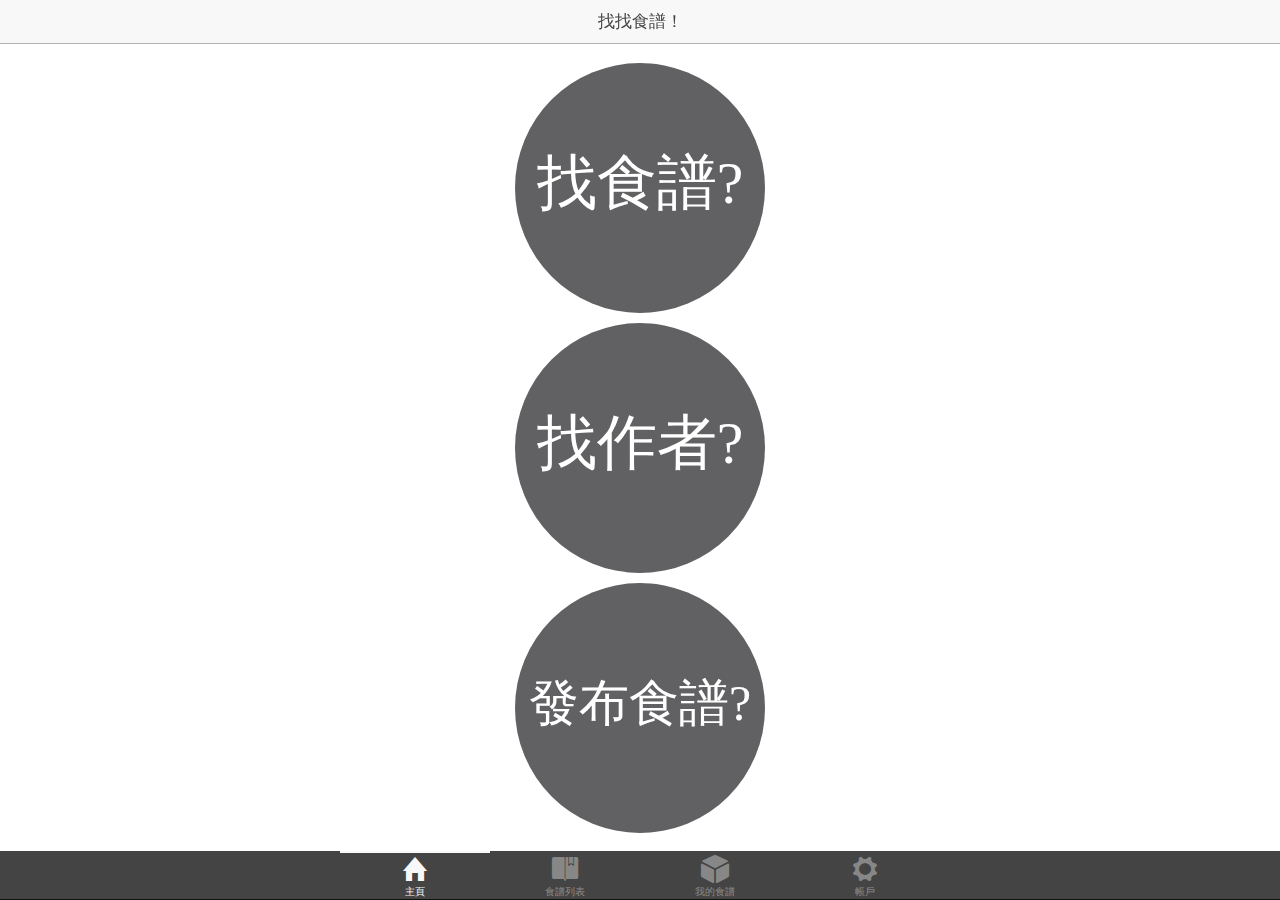
==== commit 57bc4099: "1.改成食物" ====
--- a/myApp/www/index.html
+++ b/myApp/www/index.html
@@ -27,6 +27,7 @@
     <script src="js/driverlistCtrl.js"></script>
     <script src="js/driveCtrl.js"></script>
     <script src="js/historyCtrl.js"></script>
+    <script src="js/pushFoodCtrl.js"></script>
   </head>
   <body ng-app="starter">
     <!--
--- a/myApp/www/css/style.css
+++ b/myApp/www/css/style.css
@@ -22,3 +22,6 @@
 	width: 100%;
 }
 
+.small p{
+	font-size: 50px;
+}
